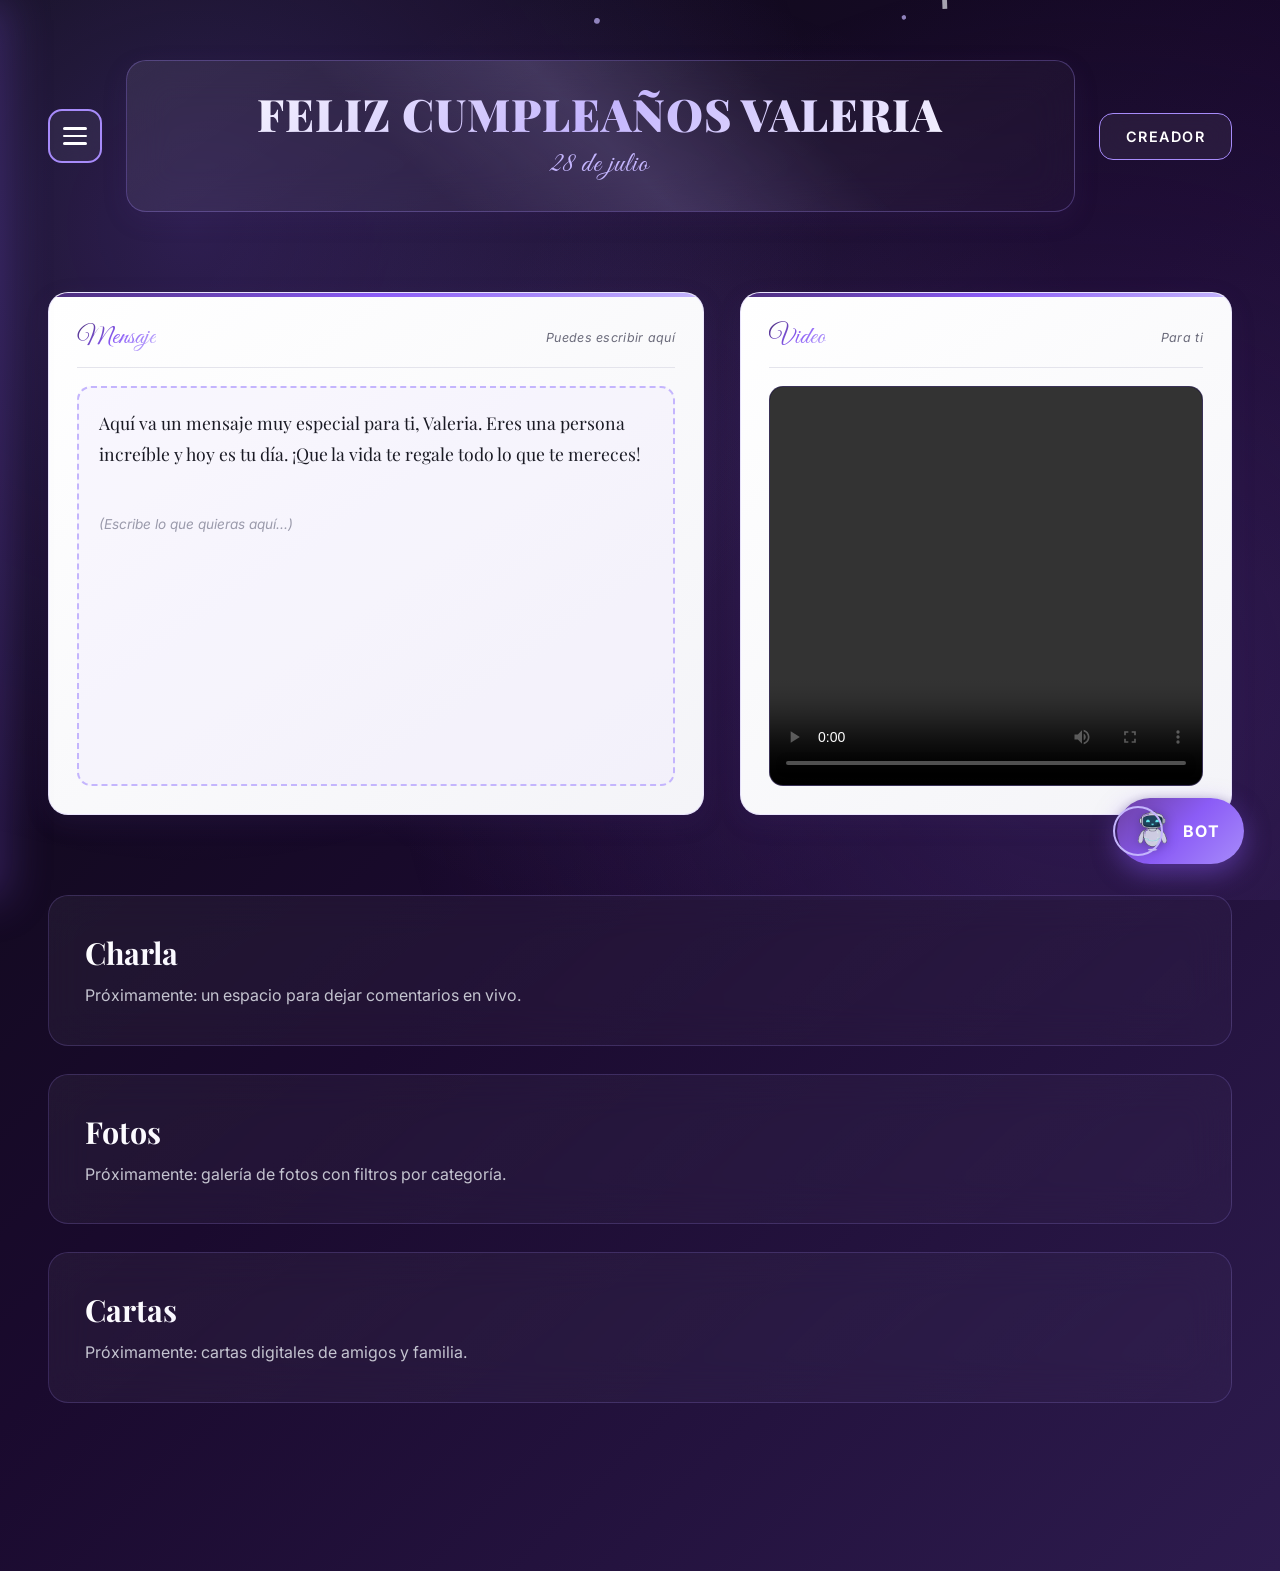
==== index.html @ 35743e92 "Add index.html" ====
<!DOCTYPE html>
<html lang="es">
<head>
  <meta charset="UTF-8" />
  <meta name="viewport" content="width=device-width, initial-scale=1.0" />
  <title>Feliz Cumpleaños Valeria 🎂</title>
  <meta name="description" content="Una página especial para celebrar el cumpleaños de Valeria. 🎉" />

  <link rel="preconnect" href="https://fonts.googleapis.com" />
  <link rel="preconnect" href="https://fonts.gstatic.com" crossorigin />
  <link href="https://fonts.googleapis.com/css2?family=Great+Vibes&family=Playfair+Display:wght@400;700;900&family=Inter:wght@400;500;600;700&display=swap" rel="stylesheet" />

  <link rel="stylesheet" href="styles.css" />
</head>
<body>

  <canvas id="confetti"></canvas>
  <div class="bg-halos" aria-hidden="true"></div>

  <!-- Drawer del menú hamburguesa -->
  <div class="drawer-overlay" id="drawerOverlay"></div>
  <aside class="drawer" id="drawer">
    <button class="drawer-close" id="drawerClose" aria-label="Cerrar menú">✕</button>
    <h3 class="drawer-title">Menú</h3>
    <nav class="drawer-nav">
      <a href="#inicio" class="drawer-link">Inicio</a>
      <a href="#mensaje" class="drawer-link">Mensaje</a>
      <a href="#video" class="drawer-link">Video</a>
      <a href="#charla" class="drawer-link">Charla</a>
      <a href="#fotos" class="drawer-link">Fotos</a>
      <a href="#cartas" class="drawer-link">Cartas</a>
      <a href="creador.html" class="drawer-link">Creador</a>
    </nav>
    <p class="drawer-footer">Feliz cumpleaños Valeria :D</p>
  </aside>

  <!-- ============ CONTENIDO PRINCIPAL ============ -->
  <main class="main-content" id="inicio">

    <header class="main-header">
      <button class="btn-menu" id="btnMenu" aria-label="Abrir menú">
        <span></span><span></span><span></span>
      </button>

      <div class="title-box">
        <h1 class="title">FELIZ CUMPLEAÑOS VALERIA</h1>
        <p class="subtitle">28 de julio</p>
      </div>

      <a href="creador.html" class="btn-creator">
        <span>CREADOR</span>
      </a>
    </header>

    <section class="content-grid">
      <article class="card text-card" id="mensaje">
        <div class="card-header">
          <span class="card-tag">Mensaje</span>
          <span class="card-hint" id="editHint">Puedes escribir aquí</span>
        </div>
        <div
          class="editable-text"
          id="editableMessage"
          contenteditable="true"
          spellcheck="false"
        >Aquí va un mensaje muy especial para ti, Valeria. Eres una persona increíble y hoy es tu día. ¡Que la vida te regale todo lo que te mereces!<br><br><span class="placeholder-hint">(Escribe lo que quieras aquí...)</span></div>
      </article>

      <article class="card video-card" id="video">
        <div class="card-header">
          <span class="card-tag">Video</span>
          <span class="card-hint">Para ti</span>
        </div>
        <div class="video-wrapper">
          <video
            controls
            loop
            playsinline
            preload="metadata"
            poster=""
          >
            <source src="assets/video/valee.mp4" type="video/mp4" />
            Tu navegador no soporta el elemento de video.
          </video>
        </div>
      </article>
    </section>

    <section class="extra-section" id="charla">
      <h2 class="section-title">Charla</h2>
      <p class="section-desc">Próximamente: un espacio para dejar comentarios en vivo.</p>
    </section>

    <section class="extra-section" id="fotos">
      <h2 class="section-title">Fotos</h2>
      <p class="section-desc">Próximamente: galería de fotos con filtros por categoría.</p>
    </section>

    <section class="extra-section" id="cartas">
      <h2 class="section-title">Cartas</h2>
      <p class="section-desc">Próximamente: cartas digitales de amigos y familia.</p>
    </section>

    <button class="btn-bot" id="btnBot" aria-label="Abrir chat con el bot">
      <img src="assets/img/bot-avatar.png" alt="Bot" class="bot-img" />
      <span class="bot-label">BOT</span>
      <span class="bot-pulse"></span>
    </button>

  </main>

  <!-- ============ CHATBOT MODAL ============ -->
  <div class="chat-overlay" id="chatOverlay"></div>
  <div class="chat-widget" id="chatWidget" aria-hidden="true">
    <header class="chat-header">
      <div class="chat-bot-info">
        <img src="assets/img/bot-avatar.png" alt="Bot" class="chat-avatar" />
        <div>
          <p class="chat-name">Bot Val</p>
          <p class="chat-status">En línea · siempre para ti</p>
        </div>
      </div>
      <button class="chat-close" id="chatClose" aria-label="Cerrar chat">✕</button>
    </header>

    <div class="chat-messages" id="chatMessages">
      <div class="msg bot-msg">
        ¡Hola Valeria! 🎉 Antes que nada: <strong>¡FELIZ CUMPLEAÑOS!</strong> Soy Bot Val, estoy aquí para darte buenos deseos y acompañarte hoy. ¿Cómo te sientes en tu día especial?
      </div>
    </div>

    <form class="chat-input-row" id="chatForm">
      <input
        type="text"
        id="chatInput"
        class="chat-input"
        placeholder="Escríbele al bot..."
        autocomplete="off"
      />
      <button type="submit" class="chat-send" aria-label="Enviar">➤</button>
    </form>
  </div>

  <script src="script.js"></script>
</body>
</html>
---- styles.css ----
/* ============================================
   FELIZ CUMPLEAÑOS VALERIA 🎂
   Paleta: Morado · Negro · Gris · Blanco
   Estilo: Profesional con ambiente de cumpleaños
   ============================================ */

:root {
  /* ===== Paleta principal ===== */
  /* Morados */
  --purple-900: #1a0a2e;
  --purple-800: #2d1b4e;
  --purple-700: #4a2c7a;
  --purple-600: #6b3fa0;
  --purple-500: #8b5cf6;
  --purple-400: #a78bfa;
  --purple-300: #c4b5fd;
  --purple-200: #ddd6fe;
  --purple-100: #ede9fe;

  /* Negros y grises */
  --black: #0a0a0f;
  --gray-900: #1a1a24;
  --gray-700: #2d2d3a;
  --gray-500: #6b6b7b;
  --gray-400: #9a9aab;
  --gray-300: #c4c4d0;
  --gray-200: #e4e4ec;
  --gray-100: #f4f4f8;
  --white: #ffffff;

  /* Degradados signature */
  --grad-primary: linear-gradient(135deg, #4a2c7a 0%, #8b5cf6 50%, #c4b5fd 100%);
  --grad-dark: linear-gradient(135deg, #0a0a0f 0%, #1a0a2e 50%, #2d1b4e 100%);
  --grad-card: linear-gradient(145deg, #ffffff 0%, #f4f4f8 100%);
  --grad-purple-soft: linear-gradient(135deg, #ede9fe 0%, #c4b5fd 100%);
  --grad-bot: linear-gradient(135deg, #6b3fa0 0%, #8b5cf6 50%, #a78bfa 100%);

  /* Tipografías */
  --font-title: 'Playfair Display', Georgia, serif;
  --font-script: 'Great Vibes', cursive;
  --font-body: 'Inter', system-ui, sans-serif;

  /* Sombras */
  --shadow-sm: 0 2px 8px rgba(74, 44, 122, 0.08);
  --shadow-md: 0 8px 24px rgba(74, 44, 122, 0.15);
  --shadow-lg: 0 20px 60px rgba(26, 10, 46, 0.25);
  --shadow-purple: 0 8px 32px rgba(139, 92, 246, 0.35);
}

* {
  margin: 0;
  padding: 0;
  box-sizing: border-box;
}

html {
  scroll-behavior: smooth;
}

body {
  font-family: var(--font-body);
  background: var(--grad-dark);
  color: var(--white);
  overflow-x: hidden;
  position: relative;
  min-height: 100vh;
  -webkit-font-smoothing: antialiased;
}

/* Fondo decorativo con halos morados */
.bg-halos {
  position: fixed;
  inset: 0;
  z-index: 0;
  pointer-events: none;
  background:
    radial-gradient(circle at 15% 25%, rgba(139, 92, 246, 0.25), transparent 50%),
    radial-gradient(circle at 85% 75%, rgba(74, 44, 122, 0.35), transparent 55%),
    radial-gradient(circle at 50% 50%, rgba(167, 139, 250, 0.10), transparent 60%);
  animation: halo-drift 18s ease-in-out infinite alternate;
}

@keyframes halo-drift {
  0% { transform: translate(0, 0) scale(1); }
  100% { transform: translate(-2%, 2%) scale(1.05); }
}

/* Confeti */
#confetti {
  position: fixed;
  inset: 0;
  z-index: 1;
  pointer-events: none;
  opacity: 0.7;
}

/* ============================================
   MAIN CONTENT (sin sidebar - full width)
   ============================================ */
.main-content {
  position: relative;
  z-index: 2;
  max-width: 1280px;
  margin: 0 auto;
  padding: 60px 48px 140px;
  min-height: 100vh;
}

/* ===== HEADER ===== */
.main-header {
  display: flex;
  align-items: center;
  gap: 24px;
  margin-bottom: 80px;
  flex-wrap: wrap;
}

.btn-menu {
  width: 54px;
  height: 54px;
  border: 2px solid var(--purple-400);
  border-radius: 14px;
  background: rgba(255, 255, 255, 0.06);
  backdrop-filter: blur(12px);
  -webkit-backdrop-filter: blur(12px);
  cursor: pointer;
  display: flex;
  flex-direction: column;
  justify-content: center;
  align-items: center;
  gap: 5px;
  flex-shrink: 0;
  transition: all 0.3s cubic-bezier(0.4, 0, 0.2, 1);
}

.btn-menu span {
  display: block;
  width: 24px;
  height: 2.5px;
  background: var(--white);
  border-radius: 2px;
  transition: all 0.3s ease;
}

.btn-menu:hover {
  background: var(--purple-600);
  border-color: var(--purple-300);
  transform: translateY(-2px);
  box-shadow: var(--shadow-purple);
}

.btn-menu:hover span { background: var(--white); }

.title-box {
  flex: 1;
  text-align: center;
  border-radius: 20px;
  background: linear-gradient(145deg, rgba(255,255,255,0.08), rgba(255,255,255,0.02));
  backdrop-filter: blur(20px);
  -webkit-backdrop-filter: blur(20px);
  border: 1px solid rgba(167, 139, 250, 0.3);
  padding: 28px 40px;
  position: relative;
  min-width: 280px;
  box-shadow: var(--shadow-md);
  overflow: hidden;
}

.title-box::before {
  content: '';
  position: absolute;
  top: -50%;
  left: -50%;
  width: 200%;
  height: 200%;
  background: linear-gradient(45deg, transparent 40%, rgba(196, 181, 253, 0.15) 50%, transparent 60%);
  animation: shimmer 6s ease-in-out infinite;
  pointer-events: none;
}

@keyframes shimmer {
  0%, 100% { transform: translate(-30%, -30%) rotate(0deg); }
  50% { transform: translate(-20%, -20%) rotate(45deg); }
}

.title {
  font-family: var(--font-title);
  font-weight: 900;
  font-size: clamp(1.8rem, 3.5vw, 3rem);
  letter-spacing: 1px;
  background: linear-gradient(135deg, #ffffff 0%, #c4b5fd 50%, #ffffff 100%);
  -webkit-background-clip: text;
  background-clip: text;
  -webkit-text-fill-color: transparent;
  line-height: 1.1;
  position: relative;
}

.subtitle {
  font-family: var(--font-script);
  font-size: 1.8rem;
  color: var(--purple-300);
  margin-top: 8px;
  font-weight: 400;
  letter-spacing: 1px;
}

.btn-creator {
  display: inline-flex;
  align-items: center;
  justify-content: center;
  padding: 14px 26px;
  border: 1.5px solid var(--purple-400);
  border-radius: 14px;
  background: rgba(255, 255, 255, 0.06);
  backdrop-filter: blur(12px);
  -webkit-backdrop-filter: blur(12px);
  color: var(--white);
  text-decoration: none;
  font-weight: 600;
  font-size: 0.9rem;
  letter-spacing: 1.5px;
  transition: all 0.3s cubic-bezier(0.4, 0, 0.2, 1);
  flex-shrink: 0;
}

.btn-creator:hover {
  background: var(--grad-primary);
  border-color: transparent;
  transform: translateY(-3px);
  box-shadow: var(--shadow-purple);
}

/* ===== CONTENT GRID ===== */
.content-grid {
  display: grid;
  grid-template-columns: 1.2fr 0.9fr;
  gap: 36px;
  margin-bottom: 80px;
}

.card {
  background: var(--grad-card);
  border-radius: 20px;
  padding: 28px;
  position: relative;
  transition: transform 0.4s cubic-bezier(0.4, 0, 0.2, 1), box-shadow 0.4s ease;
  box-shadow: var(--shadow-md);
  border: 1px solid rgba(167, 139, 250, 0.2);
  overflow: hidden;
}

.card::before {
  content: '';
  position: absolute;
  top: 0;
  left: 0;
  right: 0;
  height: 4px;
  background: var(--grad-primary);
  border-radius: 20px 20px 0 0;
}

.card:hover {
  transform: translateY(-6px);
  box-shadow: var(--shadow-lg), 0 0 0 1px rgba(139, 92, 246, 0.3);
}

.card-header {
  display: flex;
  justify-content: space-between;
  align-items: center;
  margin-bottom: 18px;
  padding-bottom: 14px;
  border-bottom: 1px solid var(--gray-200);
}

.card-tag {
  font-family: var(--font-script);
  font-weight: 400;
  font-size: 1.6rem;
  background: var(--grad-primary);
  -webkit-background-clip: text;
  background-clip: text;
  -webkit-text-fill-color: transparent;
}

.card-hint {
  font-size: 0.78rem;
  color: var(--gray-500);
  font-style: italic;
  letter-spacing: 0.3px;
}

/* Texto editable */
.text-card { display: flex; flex-direction: column; }

.editable-text {
  flex: 1;
  min-height: 240px;
  font-family: var(--font-title);
  font-weight: 400;
  font-size: 1.1rem;
  line-height: 1.75;
  color: var(--gray-900);
  padding: 20px;
  border: 2px dashed var(--purple-300);
  border-radius: 14px;
  background: rgba(237, 233, 254, 0.3);
  outline: none;
  transition: all 0.3s ease;
}

.editable-text:focus {
  border-color: var(--purple-500);
  border-style: solid;
  background: var(--white);
  box-shadow: 0 0 0 4px rgba(139, 92, 246, 0.15);
}

.placeholder-hint {
  display: block;
  margin-top: 12px;
  font-family: var(--font-body);
  font-size: 0.85rem;
  color: var(--gray-400);
  font-style: italic;
}

/* Video */
.video-card { display: flex; flex-direction: column; }

.video-wrapper {
  flex: 1;
  min-height: 400px;
  border-radius: 14px;
  overflow: hidden;
  background: var(--black);
  display: flex;
  align-items: center;
  justify-content: center;
  border: 1px solid rgba(167, 139, 250, 0.3);
}

.video-wrapper video {
  width: 100%;
  height: 100%;
  max-height: 560px;
  object-fit: cover;
  display: block;
}

/* ===== SECCIONES EXTRA ===== */
.extra-section {
  background: linear-gradient(145deg, rgba(255,255,255,0.05), rgba(255,255,255,0.02));
  backdrop-filter: blur(20px);
  -webkit-backdrop-filter: blur(20px);
  border: 1px solid rgba(167, 139, 250, 0.2);
  border-radius: 20px;
  padding: 36px;
  margin-bottom: 28px;
  opacity: 0;
  transform: translateY(40px);
  transition: opacity 0.8s ease, transform 0.8s ease;
}

.extra-section.is-visible {
  opacity: 1;
  transform: translateY(0);
}

.section-title {
  font-family: var(--font-title);
  font-weight: 700;
  font-size: 1.9rem;
  margin-bottom: 10px;
  background: linear-gradient(135deg, #ffffff 0%, #c4b5fd 100%);
  -webkit-background-clip: text;
  background-clip: text;
  -webkit-text-fill-color: transparent;
}

.section-desc {
  color: var(--gray-300);
  font-size: 1rem;
  line-height: 1.6;
}

/* ===== BOTÓN FLOTANTE BOT ===== */
.btn-bot {
  position: fixed;
  bottom: 36px;
  right: 36px;
  display: flex;
  align-items: center;
  gap: 10px;
  padding: 12px 24px 12px 14px;
  border: none;
  border-radius: 999px;
  background: var(--grad-bot);
  cursor: pointer;
  font-family: var(--font-body);
  font-weight: 700;
  font-size: 1rem;
  letter-spacing: 1.5px;
  color: var(--white);
  box-shadow: 0 8px 24px rgba(139, 92, 246, 0.5), 0 4px 12px rgba(26, 10, 46, 0.4);
  transition: all 0.3s cubic-bezier(0.4, 0, 0.2, 1);
  z-index: 50;
}

.btn-bot:hover {
  transform: translateY(-3px) scale(1.03);
  box-shadow: 0 14px 32px rgba(139, 92, 246, 0.65), 0 6px 16px rgba(26, 10, 46, 0.5);
}

.btn-bot:active {
  transform: translateY(0) scale(0.98);
}

.bot-img {
  width: 42px;
  height: 42px;
  object-fit: contain;
  filter: drop-shadow(0 2px 6px rgba(0,0,0,0.3));
  animation: bot-bob 3s ease-in-out infinite;
}

@keyframes bot-bob {
  0%, 100% { transform: translateY(0) rotate(-2deg); }
  50% { transform: translateY(-3px) rotate(2deg); }
}

.bot-label { position: relative; }

/* Pulso animado alrededor del bot */
.bot-pulse {
  position: absolute;
  top: 50%;
  left: 21px;
  transform: translate(-50%, -50%);
  width: 50px;
  height: 50px;
  border-radius: 50%;
  border: 2px solid var(--purple-300);
  animation: bot-pulse 2.5s ease-out infinite;
  pointer-events: none;
}

@keyframes bot-pulse {
  0% { transform: translate(-50%, -50%) scale(0.9); opacity: 0.8; }
  100% { transform: translate(-50%, -50%) scale(1.6); opacity: 0; }
}

/* ============================================
   DRAWER (menú hamburguesa)
   ============================================ */
.drawer-overlay {
  position: fixed;
  inset: 0;
  background: rgba(10, 10, 15, 0.7);
  backdrop-filter: blur(6px);
  -webkit-backdrop-filter: blur(6px);
  opacity: 0;
  visibility: hidden;
  transition: opacity 0.3s ease, visibility 0.3s ease;
  z-index: 100;
}

.drawer-overlay.is-open {
  opacity: 1;
  visibility: visible;
}

.drawer {
  position: fixed;
  top: 0;
  left: 0;
  width: 320px;
  max-width: 85vw;
  height: 100vh;
  background: var(--grad-dark);
  border-right: 1px solid rgba(167, 139, 250, 0.3);
  box-shadow: 8px 0 40px rgba(139, 92, 246, 0.25);
  padding: 36px 28px;
  transform: translateX(-100%);
  transition: transform 0.4s cubic-bezier(0.65, 0, 0.35, 1);
  z-index: 101;
  display: flex;
  flex-direction: column;
}

.drawer.is-open { transform: translateX(0); }

.drawer-close {
  position: absolute;
  top: 20px;
  right: 20px;
  width: 36px;
  height: 36px;
  border: 1.5px solid var(--purple-400);
  border-radius: 50%;
  background: rgba(255, 255, 255, 0.05);
  color: var(--white);
  cursor: pointer;
  font-size: 1rem;
  display: flex;
  align-items: center;
  justify-content: center;
  transition: all 0.25s ease;
}

.drawer-close:hover {
  background: var(--purple-600);
  border-color: var(--purple-300);
  transform: rotate(90deg);
}

.drawer-title {
  font-family: var(--font-title);
  font-weight: 900;
  font-size: 1.8rem;
  margin-bottom: 28px;
  background: var(--grad-primary);
  -webkit-background-clip: text;
  background-clip: text;
  -webkit-text-fill-color: transparent;
}

.drawer-nav {
  display: flex;
  flex-direction: column;
  gap: 4px;
}

.drawer-link {
  display: block;
  padding: 14px 18px;
  border-radius: 12px;
  color: var(--gray-200);
  text-decoration: none;
  font-weight: 500;
  font-size: 0.95rem;
  letter-spacing: 0.5px;
  transition: all 0.25s ease;
  border: 1px solid transparent;
}

.drawer-link:hover {
  background: rgba(139, 92, 246, 0.15);
  color: var(--white);
  border-color: rgba(167, 139, 250, 0.3);
  transform: translateX(6px);
}

.drawer-footer {
  margin-top: auto;
  padding-top: 24px;
  border-top: 1px dashed rgba(167, 139, 250, 0.3);
  font-family: var(--font-script);
  font-size: 1.5rem;
  color: var(--purple-300);
  text-align: center;
  letter-spacing: 0.5px;
}

/* ============================================
   CHAT WIDGET
   ============================================ */
.chat-overlay {
  position: fixed;
  inset: 0;
  background: rgba(10, 10, 15, 0.5);
  backdrop-filter: blur(4px);
  -webkit-backdrop-filter: blur(4px);
  opacity: 0;
  visibility: hidden;
  transition: opacity 0.3s ease, visibility 0.3s ease;
  z-index: 200;
}

.chat-overlay.is-open {
  opacity: 1;
  visibility: visible;
}

.chat-widget {
  position: fixed;
  bottom: 110px;
  right: 36px;
  width: 380px;
  max-width: calc(100vw - 32px);
  height: 540px;
  max-height: calc(100vh - 140px);
  background: var(--grad-card);
  border-radius: 24px;
  box-shadow: 0 24px 60px rgba(26, 10, 46, 0.5), 0 0 0 1px rgba(167, 139, 250, 0.3);
  display: flex;
  flex-direction: column;
  transform: translateY(20px) scale(0.95);
  opacity: 0;
  visibility: hidden;
  transition: all 0.35s cubic-bezier(0.4, 0, 0.2, 1);
  z-index: 201;
  overflow: hidden;
}

.chat-widget.is-open {
  transform: translateY(0) scale(1);
  opacity: 1;
  visibility: visible;
}

.chat-header {
  background: var(--grad-dark);
  color: var(--white);
  padding: 18px 22px;
  display: flex;
  align-items: center;
  justify-content: space-between;
  border-bottom: 1px solid rgba(167, 139, 250, 0.3);
}

.chat-bot-info {
  display: flex;
  align-items: center;
  gap: 14px;
}

.chat-avatar {
  width: 52px;
  height: 52px;
  object-fit: contain;
  background: var(--white);
  border-radius: 50%;
  padding: 4px;
  border: 2px solid var(--purple-400);
  filter: drop-shadow(0 2px 4px rgba(0,0,0,0.2));
}

.chat-name {
  font-family: var(--font-title);
  font-weight: 700;
  font-size: 1.15rem;
  color: var(--white);
}

.chat-status {
  font-size: 0.75rem;
  color: var(--purple-300);
  letter-spacing: 0.3px;
}

.chat-close {
  background: rgba(255, 255, 255, 0.08);
  border: 1px solid rgba(167, 139, 250, 0.4);
  border-radius: 50%;
  width: 34px;
  height: 34px;
  color: var(--white);
  cursor: pointer;
  font-size: 0.9rem;
  transition: all 0.2s ease;
}

.chat-close:hover {
  background: var(--purple-600);
  border-color: var(--purple-300);
  transform: rotate(90deg);
}

.chat-messages {
  flex: 1;
  overflow-y: auto;
  padding: 22px;
  display: flex;
  flex-direction: column;
  gap: 14px;
  background: linear-gradient(180deg, #f4f4f8 0%, #ede9fe 100%);
}

.msg {
  max-width: 82%;
  padding: 12px 16px;
  border-radius: 16px;
  font-size: 0.92rem;
  line-height: 1.55;
  animation: msgIn 0.35s cubic-bezier(0.4, 0, 0.2, 1);
}

@keyframes msgIn {
  from { opacity: 0; transform: translateY(10px); }
  to { opacity: 1; transform: translateY(0); }
}

.bot-msg {
  background: var(--white);
  color: var(--gray-900);
  border-bottom-left-radius: 4px;
  align-self: flex-start;
  box-shadow: 0 2px 8px rgba(74, 44, 122, 0.1);
  border: 1px solid var(--gray-200);
}

.user-msg {
  background: var(--grad-bot);
  color: var(--white);
  border-bottom-right-radius: 4px;
  align-self: flex-end;
  box-shadow: 0 4px 12px rgba(139, 92, 246, 0.3);
}

.chat-input-row {
  display: flex;
  padding: 14px;
  border-top: 1px solid var(--gray-200);
  background: var(--white);
  gap: 10px;
}

.chat-input {
  flex: 1;
  padding: 12px 18px;
  border: 1.5px solid var(--gray-200);
  border-radius: 999px;
  font-family: var(--font-body);
  font-size: 0.92rem;
  color: var(--gray-900);
  outline: none;
  transition: border-color 0.2s ease, box-shadow 0.2s ease;
  background: var(--gray-100);
}

.chat-input:focus {
  border-color: var(--purple-500);
  box-shadow: 0 0 0 3px rgba(139, 92, 246, 0.15);
  background: var(--white);
}

.chat-send {
  width: 46px;
  height: 46px;
  border: none;
  border-radius: 50%;
  background: var(--grad-bot);
  color: var(--white);
  cursor: pointer;
  font-size: 1rem;
  transition: all 0.25s ease;
  display: flex;
  align-items: center;
  justify-content: center;
  box-shadow: 0 4px 12px rgba(139, 92, 246, 0.4);
}

.chat-send:hover {
  transform: scale(1.1) rotate(-5deg);
  box-shadow: 0 6px 16px rgba(139, 92, 246, 0.55);
}

/* ============================================
   RESPONSIVE
   ============================================ */
@media (max-width: 960px) {
  .main-content {
    padding: 40px 28px 120px;
  }
  .content-grid {
    grid-template-columns: 1fr;
  }
  .btn-bot {
    bottom: 24px;
    right: 24px;
    padding: 10px 20px 10px 12px;
  }
  .bot-img { width: 38px; height: 38px; }
  .bot-pulse { width: 46px; height: 46px; left: 19px; }
  .chat-widget {
    right: 16px;
    bottom: 90px;
    width: calc(100vw - 32px);
  }
}

@media (max-width: 600px) {
  .main-header {
    gap: 12px;
  }
  .title-box { padding: 22px 24px; min-width: 0; }
  .btn-creator { padding: 10px 16px; font-size: 0.8rem; }
  .video-wrapper { min-height: 300px; }
  .editable-text { min-height: 200px; font-size: 1rem; }
  .extra-section { padding: 26px 22px; }
}

/* Scrollbar bonita */
.chat-messages::-webkit-scrollbar { width: 8px; }
.chat-messages::-webkit-scrollbar-track { background: transparent; }
.chat-messages::-webkit-scrollbar-thumb {
  background: var(--purple-300);
  border-radius: 4px;
}
.chat-messages::-webkit-scrollbar-thumb:hover {
  background: var(--purple-500);
}
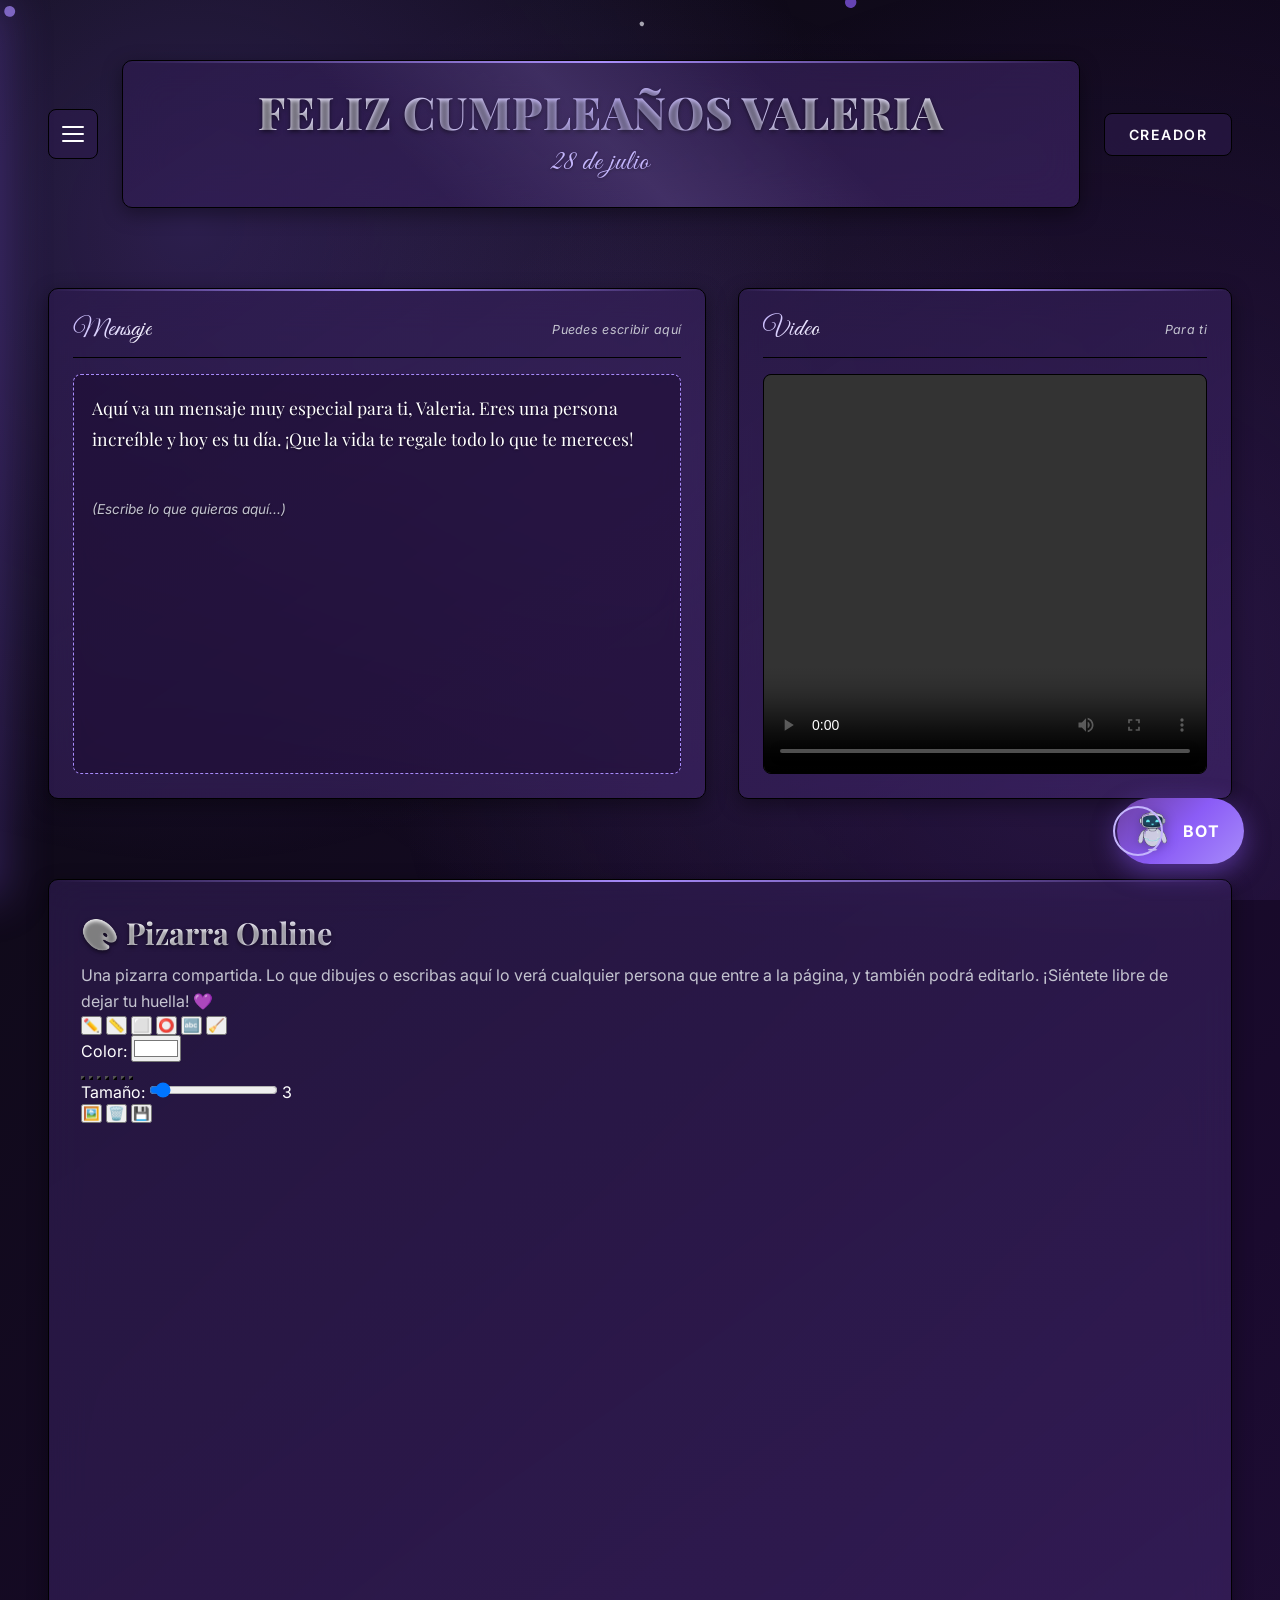
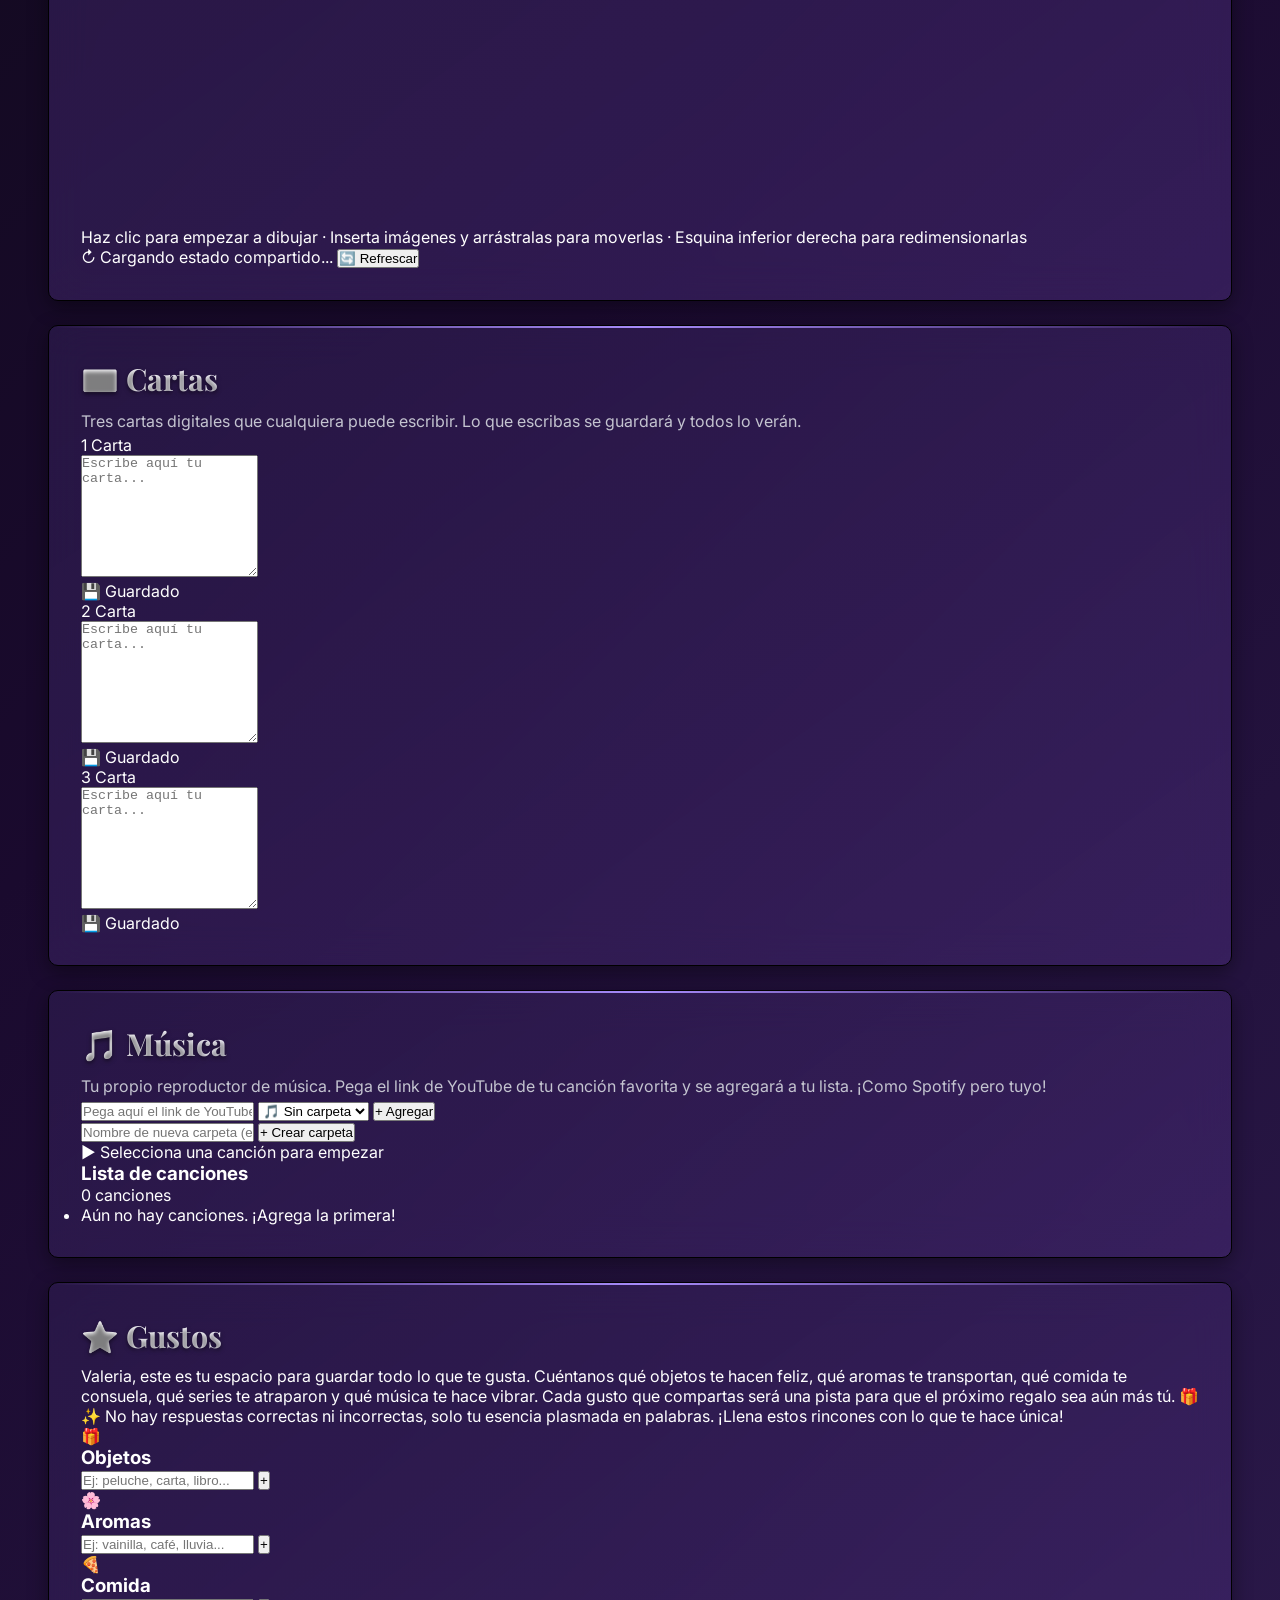
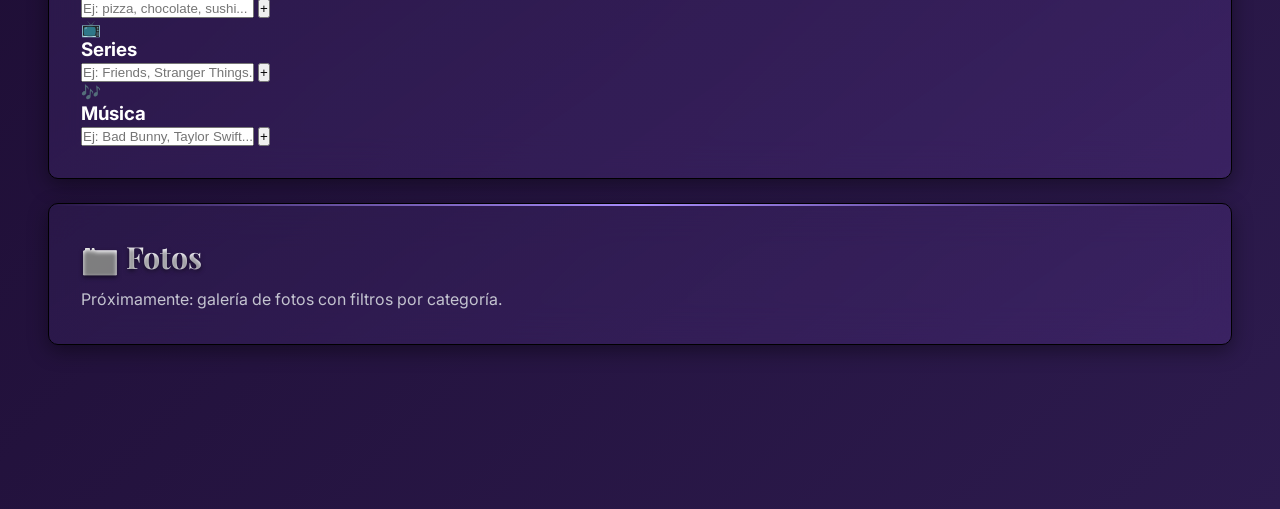
==== commit 7a420a08: "Add index.html" ====
--- a/index.html
+++ b/index.html
@@ -11,6 +11,7 @@
   <link href="https://fonts.googleapis.com/css2?family=Great+Vibes&family=Playfair+Display:wght@400;700;900&family=Inter:wght@400;500;600;700&display=swap" rel="stylesheet" />
 
   <link rel="stylesheet" href="styles.css" />
+  <link rel="stylesheet" href="sections.css" />
 </head>
 <body>
 
@@ -23,18 +24,19 @@
     <button class="drawer-close" id="drawerClose" aria-label="Cerrar menú">✕</button>
     <h3 class="drawer-title">Menú</h3>
     <nav class="drawer-nav">
-      <a href="#inicio" class="drawer-link">Inicio</a>
-      <a href="#mensaje" class="drawer-link">Mensaje</a>
-      <a href="#video" class="drawer-link">Video</a>
-      <a href="#charla" class="drawer-link">Charla</a>
-      <a href="#fotos" class="drawer-link">Fotos</a>
-      <a href="#cartas" class="drawer-link">Cartas</a>
-      <a href="creador.html" class="drawer-link">Creador</a>
+      <a href="#inicio" class="drawer-link">🏠 Inicio</a>
+      <a href="#mensaje" class="drawer-link">💌 Mensaje</a>
+      <a href="#video" class="drawer-link">🎬 Video</a>
+      <a href="#pizarra" class="drawer-link">🎨 Pizarra</a>
+      <a href="#cartas" class="drawer-link">✉️ Cartas</a>
+      <a href="#musica" class="drawer-link">🎵 Música</a>
+      <a href="#gustos" class="drawer-link">⭐ Gustos</a>
+      <a href="#fotos" class="drawer-link">📷 Fotos</a>
+      <a href="creador.html" class="drawer-link">👤 Creador</a>
     </nav>
     <p class="drawer-footer">Feliz cumpleaños Valeria :D</p>
   </aside>
 
-  <!-- ============ CONTENIDO PRINCIPAL ============ -->
   <main class="main-content" id="inicio">
 
     <header class="main-header">
@@ -52,6 +54,7 @@
       </a>
     </header>
 
+    <!-- Mensaje + Video -->
     <section class="content-grid">
       <article class="card text-card" id="mensaje">
         <div class="card-header">
@@ -72,13 +75,7 @@
           <span class="card-hint">Para ti</span>
         </div>
         <div class="video-wrapper">
-          <video
-            controls
-            loop
-            playsinline
-            preload="metadata"
-            poster=""
-          >
+          <video controls loop playsinline preload="metadata">
             <source src="assets/video/valee.mp4" type="video/mp4" />
             Tu navegador no soporta el elemento de video.
           </video>
@@ -86,21 +83,217 @@
       </article>
     </section>
 
-    <section class="extra-section" id="charla">
-      <h2 class="section-title">Charla</h2>
-      <p class="section-desc">Próximamente: un espacio para dejar comentarios en vivo.</p>
-    </section>
-
+    <!-- ============ PIZARRA ============ -->
+    <section class="extra-section pizarra-section" id="pizarra">
+      <h2 class="section-title">🎨 Pizarra Online</h2>
+      <p class="section-desc">Una pizarra compartida. Lo que dibujes o escribas aquí lo verá cualquier persona que entre a la página, y también podrá editarlo. ¡Siéntete libre de dejar tu huella! 💜</p>
+
+      <div class="pizarra-toolbar">
+        <div class="tool-group">
+          <button class="tool-btn active" data-tool="pen" title="Lápiz">✏️</button>
+          <button class="tool-btn" data-tool="line" title="Línea">📏</button>
+          <button class="tool-btn" data-tool="rect" title="Rectángulo">⬜</button>
+          <button class="tool-btn" data-tool="circle" title="Círculo">⭕</button>
+          <button class="tool-btn" data-tool="text" title="Texto">🔤</button>
+          <button class="tool-btn" data-tool="eraser" title="Borrador">🧹</button>
+        </div>
+        <div class="tool-group">
+          <label class="tool-label">Color:</label>
+          <input type="color" class="color-picker" id="pizarraColor" value="#ffffff" />
+          <div class="color-presets">
+            <button class="color-preset" style="background:#ffffff" data-color="#ffffff"></button>
+            <button class="color-preset" style="background:#8b5cf6" data-color="#8b5cf6"></button>
+            <button class="color-preset" style="background:#c4b5fd" data-color="#c4b5fd"></button>
+            <button class="color-preset" style="background:#ff6b9d" data-color="#ff6b9d"></button>
+            <button class="color-preset" style="background:#ffd23f" data-color="#ffd23f"></button>
+            <button class="color-preset" style="background:#06d6a0" data-color="#06d6a0"></button>
+            <button class="color-preset" style="background:#000000" data-color="#000000"></button>
+          </div>
+        </div>
+        <div class="tool-group">
+          <label class="tool-label">Tamaño:</label>
+          <input type="range" class="size-slider" id="pizarraSize" min="1" max="40" value="3" />
+          <span class="size-value" id="pizarraSizeValue">3</span>
+        </div>
+        <div class="tool-group">
+          <button class="tool-btn" id="addImageBtn" title="Insertar imagen">🖼️</button>
+          <input type="file" id="imageInput" accept="image/*" style="display:none" />
+          <button class="tool-btn" id="clearBtn" title="Limpiar todo">🗑️</button>
+          <button class="tool-btn" id="saveBtn" title="Guardar">💾</button>
+        </div>
+      </div>
+
+      <div class="pizarra-container">
+        <canvas id="pizarraCanvas" width="1200" height="700"></canvas>
+        <div class="pizarra-hint">Haz clic para empezar a dibujar · Inserta imágenes y arrástralas para moverlas · Esquina inferior derecha para redimensionarlas</div>
+      </div>
+
+      <div class="pizarra-status">
+        <span id="pizarraStatus">↻ Cargando estado compartido...</span>
+        <button class="refresh-btn" id="refreshPizarra" title="Refrescar">🔄 Refrescar</button>
+      </div>
+    </section>
+
+    <!-- ============ CARTAS ============ -->
+    <section class="extra-section cartas-section" id="cartas">
+      <h2 class="section-title">✉️ Cartas</h2>
+      <p class="section-desc">Tres cartas digitales que cualquiera puede escribir. Lo que escribas se guardará y todos lo verán.</p>
+
+      <div class="cartas-grid">
+        <article class="carta-card">
+          <header class="carta-header">
+            <span class="carta-num">1</span>
+            <span class="carta-label">Carta</span>
+          </header>
+          <textarea class="carta-text" placeholder="Escribe aquí tu carta..." rows="8"></textarea>
+          <div class="carta-footer">
+            <span class="carta-saved">💾 Guardado</span>
+          </div>
+        </article>
+
+        <article class="carta-card">
+          <header class="carta-header">
+            <span class="carta-num">2</span>
+            <span class="carta-label">Carta</span>
+          </header>
+          <textarea class="carta-text" placeholder="Escribe aquí tu carta..." rows="8"></textarea>
+          <div class="carta-footer">
+            <span class="carta-saved">💾 Guardado</span>
+          </div>
+        </article>
+
+        <article class="carta-card">
+          <header class="carta-header">
+            <span class="carta-num">3</span>
+            <span class="carta-label">Carta</span>
+          </header>
+          <textarea class="carta-text" placeholder="Escribe aquí tu carta..." rows="8"></textarea>
+          <div class="carta-footer">
+            <span class="carta-saved">💾 Guardado</span>
+          </div>
+        </article>
+      </div>
+    </section>
+
+    <!-- ============ MÚSICA ============ -->
+    <section class="extra-section musica-section" id="musica">
+      <h2 class="section-title">🎵 Música</h2>
+      <p class="section-desc">Tu propio reproductor de música. Pega el link de YouTube de tu canción favorita y se agregará a tu lista. ¡Como Spotify pero tuyo!</p>
+
+      <div class="musica-add-row">
+        <input type="text" class="musica-input" id="musicaInput" placeholder="Pega aquí el link de YouTube (ej: https://youtube.com/watch?v=...)" />
+        <select class="musica-folder-select" id="musicaFolderSelect">
+          <option value="">🎵 Sin carpeta</option>
+        </select>
+        <button class="musica-add-btn" id="musicaAddBtn">+ Agregar</button>
+      </div>
+
+      <div class="musica-folder-row">
+        <input type="text" class="musica-folder-input" id="musicaFolderInput" placeholder="Nombre de nueva carpeta (ej: Reggaetón, Pop, Mis favoritas...)" />
+        <button class="musica-folder-btn" id="musicaFolderBtn">+ Crear carpeta</button>
+      </div>
+
+      <div class="musica-player-area">
+        <div class="musica-player">
+          <div id="youtubePlayer"></div>
+          <div class="player-info" id="playerInfo">
+            <p class="player-now">▶ Selecciona una canción para empezar</p>
+          </div>
+        </div>
+
+        <div class="musica-list-area">
+          <div class="musica-list-header">
+            <h3>Lista de canciones</h3>
+            <span class="musica-count" id="musicaCount">0 canciones</span>
+          </div>
+          <ul class="musica-list" id="musicaList">
+            <li class="musica-empty">Aún no hay canciones. ¡Agrega la primera!</li>
+          </ul>
+        </div>
+      </div>
+    </section>
+
+    <!-- ============ GUSTOS ============ -->
+    <section class="extra-section gustos-section" id="gustos">
+      <h2 class="section-title">⭐ Gustos</h2>
+      <p class="gustos-intro">
+        Valeria, este es tu espacio para guardar todo lo que te gusta. Cuéntanos qué objetos te hacen feliz,
+        qué aromas te transportan, qué comida te consuela, qué series te atraparon y qué música te hace vibrar.
+        Cada gusto que compartas será una pista para que el próximo regalo sea aún más tú. 🎁✨
+        No hay respuestas correctas ni incorrectas, solo tu esencia plasmada en palabras.
+        ¡Llena estos rincones con lo que te hace única!
+      </p>
+
+      <div class="gustos-grid">
+        <article class="gusto-card" data-category="objetos">
+          <header class="gusto-header">
+            <span class="gusto-icon">🎁</span>
+            <h3 class="gusto-title">Objetos</h3>
+          </header>
+          <div class="gusto-input-row">
+            <input type="text" class="gusto-input" placeholder="Ej: peluche, carta, libro..." />
+            <button class="gusto-add-btn">+</button>
+          </div>
+          <ul class="gusto-list"></ul>
+        </article>
+
+        <article class="gusto-card" data-category="aromas">
+          <header class="gusto-header">
+            <span class="gusto-icon">🌸</span>
+            <h3 class="gusto-title">Aromas</h3>
+          </header>
+          <div class="gusto-input-row">
+            <input type="text" class="gusto-input" placeholder="Ej: vainilla, café, lluvia..." />
+            <button class="gusto-add-btn">+</button>
+          </div>
+          <ul class="gusto-list"></ul>
+        </article>
+
+        <article class="gusto-card" data-category="comida">
+          <header class="gusto-header">
+            <span class="gusto-icon">🍕</span>
+            <h3 class="gusto-title">Comida</h3>
+          </header>
+          <div class="gusto-input-row">
+            <input type="text" class="gusto-input" placeholder="Ej: pizza, chocolate, sushi..." />
+            <button class="gusto-add-btn">+</button>
+          </div>
+          <ul class="gusto-list"></ul>
+        </article>
+
+        <article class="gusto-card" data-category="series">
+          <header class="gusto-header">
+            <span class="gusto-icon">📺</span>
+            <h3 class="gusto-title">Series</h3>
+          </header>
+          <div class="gusto-input-row">
+            <input type="text" class="gusto-input" placeholder="Ej: Friends, Stranger Things..." />
+            <button class="gusto-add-btn">+</button>
+          </div>
+          <ul class="gusto-list"></ul>
+        </article>
+
+        <article class="gusto-card" data-category="musica">
+          <header class="gusto-header">
+            <span class="gusto-icon">🎶</span>
+            <h3 class="gusto-title">Música</h3>
+          </header>
+          <div class="gusto-input-row">
+            <input type="text" class="gusto-input" placeholder="Ej: Bad Bunny, Taylor Swift..." />
+            <button class="gusto-add-btn">+</button>
+          </div>
+          <ul class="gusto-list"></ul>
+        </article>
+      </div>
+    </section>
+
+    <!-- ============ FOTOS ============ -->
     <section class="extra-section" id="fotos">
-      <h2 class="section-title">Fotos</h2>
+      <h2 class="section-title">📷 Fotos</h2>
       <p class="section-desc">Próximamente: galería de fotos con filtros por categoría.</p>
     </section>
 
-    <section class="extra-section" id="cartas">
-      <h2 class="section-title">Cartas</h2>
-      <p class="section-desc">Próximamente: cartas digitales de amigos y familia.</p>
-    </section>
-
+    <!-- Botón flotante BOT -->
     <button class="btn-bot" id="btnBot" aria-label="Abrir chat con el bot">
       <img src="assets/img/bot-avatar.png" alt="Bot" class="bot-img" />
       <span class="bot-label">BOT</span>
@@ -109,7 +302,7 @@
 
   </main>
 
-  <!-- ============ CHATBOT MODAL ============ -->
+  <!-- Chatbot -->
   <div class="chat-overlay" id="chatOverlay"></div>
   <div class="chat-widget" id="chatWidget" aria-hidden="true">
     <header class="chat-header">
@@ -130,17 +323,15 @@
     </div>
 
     <form class="chat-input-row" id="chatForm">
-      <input
-        type="text"
-        id="chatInput"
-        class="chat-input"
-        placeholder="Escríbele al bot..."
-        autocomplete="off"
-      />
+      <input type="text" id="chatInput" class="chat-input" placeholder="Escríbele al bot..." autocomplete="off" />
       <button type="submit" class="chat-send" aria-label="Enviar">➤</button>
     </form>
   </div>
 
+  <!-- YouTube IFrame API -->
+  <script src="https://www.youtube.com/iframe_api"></script>
+
   <script src="script.js"></script>
+  <script src="sections.js"></script>
 </body>
 </html>
--- a/styles.css
+++ b/styles.css
@@ -2,11 +2,11 @@
    FELIZ CUMPLEAÑOS VALERIA 🎂
    Paleta: Morado · Negro · Gris · Blanco
    Estilo: Profesional con ambiente de cumpleaños
+   Bordes: líneas negras finas
    ============================================ */
 
 :root {
   /* ===== Paleta principal ===== */
-  /* Morados */
   --purple-900: #1a0a2e;
   --purple-800: #2d1b4e;
   --purple-700: #4a2c7a;
@@ -17,7 +17,6 @@
   --purple-200: #ddd6fe;
   --purple-100: #ede9fe;
 
-  /* Negros y grises */
   --black: #0a0a0f;
   --gray-900: #1a1a24;
   --gray-700: #2d2d3a;
@@ -31,7 +30,7 @@
   /* Degradados signature */
   --grad-primary: linear-gradient(135deg, #4a2c7a 0%, #8b5cf6 50%, #c4b5fd 100%);
   --grad-dark: linear-gradient(135deg, #0a0a0f 0%, #1a0a2e 50%, #2d1b4e 100%);
-  --grad-card: linear-gradient(145deg, #ffffff 0%, #f4f4f8 100%);
+  --grad-card: linear-gradient(145deg, rgba(45, 27, 78, 0.7) 0%, rgba(74, 44, 122, 0.5) 100%);
   --grad-purple-soft: linear-gradient(135deg, #ede9fe 0%, #c4b5fd 100%);
   --grad-bot: linear-gradient(135deg, #6b3fa0 0%, #8b5cf6 50%, #a78bfa 100%);
 
@@ -40,11 +39,9 @@
   --font-script: 'Great Vibes', cursive;
   --font-body: 'Inter', system-ui, sans-serif;
 
-  /* Sombras */
-  --shadow-sm: 0 2px 8px rgba(74, 44, 122, 0.08);
-  --shadow-md: 0 8px 24px rgba(74, 44, 122, 0.15);
-  --shadow-lg: 0 20px 60px rgba(26, 10, 46, 0.25);
-  --shadow-purple: 0 8px 32px rgba(139, 92, 246, 0.35);
+  /* Bordes: línea negra fina */
+  --border-line: 1.5px solid #000;
+  --border-thin: 1px solid #000;
 }
 
 * {
@@ -53,9 +50,7 @@
   box-sizing: border-box;
 }
 
-html {
-  scroll-behavior: smooth;
-}
+html { scroll-behavior: smooth; }
 
 body {
   font-family: var(--font-body);
@@ -85,7 +80,6 @@
   100% { transform: translate(-2%, 2%) scale(1.05); }
 }
 
-/* Confeti */
 #confetti {
   position: fixed;
   inset: 0;
@@ -95,7 +89,7 @@
 }
 
 /* ============================================
-   MAIN CONTENT (sin sidebar - full width)
+   MAIN CONTENT
    ============================================ */
 .main-content {
   position: relative;
@@ -116,11 +110,11 @@
 }
 
 .btn-menu {
-  width: 54px;
-  height: 54px;
-  border: 2px solid var(--purple-400);
-  border-radius: 14px;
-  background: rgba(255, 255, 255, 0.06);
+  width: 50px;
+  height: 50px;
+  border: var(--border-line);
+  border-radius: 8px;
+  background: rgba(45, 27, 78, 0.6);
   backdrop-filter: blur(12px);
   -webkit-backdrop-filter: blur(12px);
   cursor: pointer;
@@ -135,8 +129,8 @@
 
 .btn-menu span {
   display: block;
-  width: 24px;
-  height: 2.5px;
+  width: 22px;
+  height: 2px;
   background: var(--white);
   border-radius: 2px;
   transition: all 0.3s ease;
@@ -144,36 +138,40 @@
 
 .btn-menu:hover {
   background: var(--purple-600);
-  border-color: var(--purple-300);
   transform: translateY(-2px);
-  box-shadow: var(--shadow-purple);
-}
-
-.btn-menu:hover span { background: var(--white); }
+}
 
 .title-box {
   flex: 1;
   text-align: center;
-  border-radius: 20px;
-  background: linear-gradient(145deg, rgba(255,255,255,0.08), rgba(255,255,255,0.02));
+  border: var(--border-line);
+  border-radius: 10px;
+  background: var(--grad-card);
   backdrop-filter: blur(20px);
   -webkit-backdrop-filter: blur(20px);
-  border: 1px solid rgba(167, 139, 250, 0.3);
-  padding: 28px 40px;
+  padding: 26px 38px;
   position: relative;
   min-width: 280px;
-  box-shadow: var(--shadow-md);
+  box-shadow: 0 6px 20px rgba(0, 0, 0, 0.4);
   overflow: hidden;
 }
 
 .title-box::before {
+  content: '';
+  position: absolute;
+  top: 0; left: 0; right: 0;
+  height: 2px;
+  background: linear-gradient(90deg, transparent, var(--purple-400), transparent);
+}
+
+.title-box::after {
   content: '';
   position: absolute;
   top: -50%;
   left: -50%;
   width: 200%;
   height: 200%;
-  background: linear-gradient(45deg, transparent 40%, rgba(196, 181, 253, 0.15) 50%, transparent 60%);
+  background: linear-gradient(45deg, transparent 40%, rgba(196, 181, 253, 0.12) 50%, transparent 60%);
   animation: shimmer 6s ease-in-out infinite;
   pointer-events: none;
 }
@@ -194,6 +192,7 @@
   -webkit-text-fill-color: transparent;
   line-height: 1.1;
   position: relative;
+  text-shadow: 0 2px 4px rgba(0, 0, 0, 0.5);
 }
 
 .subtitle {
@@ -203,22 +202,23 @@
   margin-top: 8px;
   font-weight: 400;
   letter-spacing: 1px;
+  text-shadow: 0 1px 3px rgba(0, 0, 0, 0.5);
 }
 
 .btn-creator {
   display: inline-flex;
   align-items: center;
   justify-content: center;
-  padding: 14px 26px;
-  border: 1.5px solid var(--purple-400);
-  border-radius: 14px;
-  background: rgba(255, 255, 255, 0.06);
+  padding: 12px 24px;
+  border: var(--border-line);
+  border-radius: 8px;
+  background: rgba(45, 27, 78, 0.6);
   backdrop-filter: blur(12px);
   -webkit-backdrop-filter: blur(12px);
   color: var(--white);
   text-decoration: none;
   font-weight: 600;
-  font-size: 0.9rem;
+  font-size: 0.88rem;
   letter-spacing: 1.5px;
   transition: all 0.3s cubic-bezier(0.4, 0, 0.2, 1);
   flex-shrink: 0;
@@ -228,58 +228,56 @@
   background: var(--grad-primary);
   border-color: transparent;
   transform: translateY(-3px);
-  box-shadow: var(--shadow-purple);
 }
 
 /* ===== CONTENT GRID ===== */
 .content-grid {
   display: grid;
   grid-template-columns: 1.2fr 0.9fr;
-  gap: 36px;
+  gap: 32px;
   margin-bottom: 80px;
 }
 
 .card {
   background: var(--grad-card);
-  border-radius: 20px;
-  padding: 28px;
+  backdrop-filter: blur(20px);
+  -webkit-backdrop-filter: blur(20px);
+  border: var(--border-line);
+  border-radius: 10px;
+  padding: 24px;
   position: relative;
   transition: transform 0.4s cubic-bezier(0.4, 0, 0.2, 1), box-shadow 0.4s ease;
-  box-shadow: var(--shadow-md);
-  border: 1px solid rgba(167, 139, 250, 0.2);
+  box-shadow: 0 6px 20px rgba(0, 0, 0, 0.4);
   overflow: hidden;
 }
 
 .card::before {
   content: '';
   position: absolute;
-  top: 0;
-  left: 0;
-  right: 0;
-  height: 4px;
-  background: var(--grad-primary);
-  border-radius: 20px 20px 0 0;
+  top: 0; left: 0; right: 0;
+  height: 2px;
+  background: linear-gradient(90deg, transparent, var(--purple-400), transparent);
 }
 
 .card:hover {
-  transform: translateY(-6px);
-  box-shadow: var(--shadow-lg), 0 0 0 1px rgba(139, 92, 246, 0.3);
+  transform: translateY(-5px);
+  box-shadow: 0 10px 28px rgba(0, 0, 0, 0.5);
 }
 
 .card-header {
   display: flex;
   justify-content: space-between;
   align-items: center;
-  margin-bottom: 18px;
-  padding-bottom: 14px;
-  border-bottom: 1px solid var(--gray-200);
+  margin-bottom: 16px;
+  padding-bottom: 12px;
+  border-bottom: var(--border-thin);
 }
 
 .card-tag {
   font-family: var(--font-script);
   font-weight: 400;
   font-size: 1.6rem;
-  background: var(--grad-primary);
+  background: linear-gradient(135deg, #c4b5fd, #ffffff);
   -webkit-background-clip: text;
   background-clip: text;
   -webkit-text-fill-color: transparent;
@@ -287,7 +285,7 @@
 
 .card-hint {
   font-size: 0.78rem;
-  color: var(--gray-500);
+  color: var(--gray-300);
   font-style: italic;
   letter-spacing: 0.3px;
 }
@@ -302,19 +300,20 @@
   font-weight: 400;
   font-size: 1.1rem;
   line-height: 1.75;
-  color: var(--gray-900);
-  padding: 20px;
-  border: 2px dashed var(--purple-300);
-  border-radius: 14px;
-  background: rgba(237, 233, 254, 0.3);
+  color: var(--white);
+  padding: 18px;
+  border: 1.5px dashed var(--purple-400);
+  border-radius: 8px;
+  background: rgba(26, 10, 46, 0.5);
   outline: none;
   transition: all 0.3s ease;
+  text-shadow: 0 1px 2px rgba(0, 0, 0, 0.5);
 }
 
 .editable-text:focus {
-  border-color: var(--purple-500);
+  border-color: var(--purple-300);
   border-style: solid;
-  background: var(--white);
+  background: rgba(45, 27, 78, 0.7);
   box-shadow: 0 0 0 4px rgba(139, 92, 246, 0.15);
 }
 
@@ -323,7 +322,7 @@
   margin-top: 12px;
   font-family: var(--font-body);
   font-size: 0.85rem;
-  color: var(--gray-400);
+  color: var(--gray-300);
   font-style: italic;
 }
 
@@ -333,13 +332,13 @@
 .video-wrapper {
   flex: 1;
   min-height: 400px;
-  border-radius: 14px;
+  border-radius: 8px;
   overflow: hidden;
   background: var(--black);
   display: flex;
   align-items: center;
   justify-content: center;
-  border: 1px solid rgba(167, 139, 250, 0.3);
+  border: var(--border-thin);
 }
 
 .video-wrapper video {
@@ -352,16 +351,27 @@
 
 /* ===== SECCIONES EXTRA ===== */
 .extra-section {
-  background: linear-gradient(145deg, rgba(255,255,255,0.05), rgba(255,255,255,0.02));
+  background: var(--grad-card);
   backdrop-filter: blur(20px);
   -webkit-backdrop-filter: blur(20px);
-  border: 1px solid rgba(167, 139, 250, 0.2);
-  border-radius: 20px;
-  padding: 36px;
-  margin-bottom: 28px;
+  border: var(--border-line);
+  border-radius: 10px;
+  padding: 32px;
+  margin-bottom: 24px;
   opacity: 0;
   transform: translateY(40px);
   transition: opacity 0.8s ease, transform 0.8s ease;
+  box-shadow: 0 6px 20px rgba(0, 0, 0, 0.4);
+  position: relative;
+  overflow: hidden;
+}
+
+.extra-section::before {
+  content: '';
+  position: absolute;
+  top: 0; left: 0; right: 0;
+  height: 2px;
+  background: linear-gradient(90deg, transparent, var(--purple-400), transparent);
 }
 
 .extra-section.is-visible {
@@ -378,6 +388,7 @@
   -webkit-background-clip: text;
   background-clip: text;
   -webkit-text-fill-color: transparent;
+  text-shadow: 0 2px 4px rgba(0, 0, 0, 0.5);
 }
 
 .section-desc {
@@ -433,7 +444,6 @@
 
 .bot-label { position: relative; }
 
-/* Pulso animado alrededor del bot */
 .bot-pulse {
   position: absolute;
   top: 50%;
@@ -480,7 +490,7 @@
   max-width: 85vw;
   height: 100vh;
   background: var(--grad-dark);
-  border-right: 1px solid rgba(167, 139, 250, 0.3);
+  border-right: var(--border-line);
   box-shadow: 8px 0 40px rgba(139, 92, 246, 0.25);
   padding: 36px 28px;
   transform: translateX(-100%);
@@ -499,7 +509,7 @@
   width: 36px;
   height: 36px;
   border: 1.5px solid var(--purple-400);
-  border-radius: 50%;
+  border-radius: 6px;
   background: rgba(255, 255, 255, 0.05);
   color: var(--white);
   cursor: pointer;
@@ -535,8 +545,8 @@
 
 .drawer-link {
   display: block;
-  padding: 14px 18px;
-  border-radius: 12px;
+  padding: 12px 16px;
+  border-radius: 8px;
   color: var(--gray-200);
   text-decoration: none;
   font-weight: 500;
@@ -593,8 +603,9 @@
   height: 540px;
   max-height: calc(100vh - 140px);
   background: var(--grad-card);
-  border-radius: 24px;
-  box-shadow: 0 24px 60px rgba(26, 10, 46, 0.5), 0 0 0 1px rgba(167, 139, 250, 0.3);
+  border: var(--border-line);
+  border-radius: 14px;
+  box-shadow: 0 20px 50px rgba(26, 10, 46, 0.5);
   display: flex;
   flex-direction: column;
   transform: translateY(20px) scale(0.95);
@@ -603,6 +614,8 @@
   transition: all 0.35s cubic-bezier(0.4, 0, 0.2, 1);
   z-index: 201;
   overflow: hidden;
+  backdrop-filter: blur(20px);
+  -webkit-backdrop-filter: blur(20px);
 }
 
 .chat-widget.is-open {
@@ -612,13 +625,13 @@
 }
 
 .chat-header {
-  background: var(--grad-dark);
-  color: var(--white);
-  padding: 18px 22px;
+  background: linear-gradient(135deg, #1a0a2e 0%, #2d1b4e 50%, #4a2c7a 100%);
+  color: var(--white);
+  padding: 16px 20px;
   display: flex;
   align-items: center;
   justify-content: space-between;
-  border-bottom: 1px solid rgba(167, 139, 250, 0.3);
+  border-bottom: var(--border-thin);
 }
 
 .chat-bot-info {
@@ -628,20 +641,16 @@
 }
 
 .chat-avatar {
-  width: 52px;
-  height: 52px;
+  width: 48px;
+  height: 48px;
   object-fit: contain;
-  background: var(--white);
-  border-radius: 50%;
-  padding: 4px;
-  border: 2px solid var(--purple-400);
-  filter: drop-shadow(0 2px 4px rgba(0,0,0,0.2));
+  filter: drop-shadow(0 2px 4px rgba(0,0,0,0.3));
 }
 
 .chat-name {
   font-family: var(--font-title);
   font-weight: 700;
-  font-size: 1.15rem;
+  font-size: 1.1rem;
   color: var(--white);
 }
 
@@ -654,9 +663,9 @@
 .chat-close {
   background: rgba(255, 255, 255, 0.08);
   border: 1px solid rgba(167, 139, 250, 0.4);
-  border-radius: 50%;
-  width: 34px;
-  height: 34px;
+  border-radius: 6px;
+  width: 32px;
+  height: 32px;
   color: var(--white);
   cursor: pointer;
   font-size: 0.9rem;
@@ -676,13 +685,13 @@
   display: flex;
   flex-direction: column;
   gap: 14px;
-  background: linear-gradient(180deg, #f4f4f8 0%, #ede9fe 100%);
+  background: linear-gradient(180deg, rgba(26, 10, 46, 0.6) 0%, rgba(45, 27, 78, 0.6) 100%);
 }
 
 .msg {
   max-width: 82%;
   padding: 12px 16px;
-  border-radius: 16px;
+  border-radius: 14px;
   font-size: 0.92rem;
   line-height: 1.55;
   animation: msgIn 0.35s cubic-bezier(0.4, 0, 0.2, 1);
@@ -694,12 +703,11 @@
 }
 
 .bot-msg {
-  background: var(--white);
-  color: var(--gray-900);
+  background: rgba(45, 27, 78, 0.85);
+  color: var(--white);
   border-bottom-left-radius: 4px;
   align-self: flex-start;
-  box-shadow: 0 2px 8px rgba(74, 44, 122, 0.1);
-  border: 1px solid var(--gray-200);
+  border: 1px solid rgba(167, 139, 250, 0.3);
 }
 
 .user-msg {
@@ -712,34 +720,36 @@
 
 .chat-input-row {
   display: flex;
-  padding: 14px;
-  border-top: 1px solid var(--gray-200);
-  background: var(--white);
-  gap: 10px;
+  padding: 12px;
+  border-top: var(--border-thin);
+  background: rgba(26, 10, 46, 0.8);
+  gap: 8px;
 }
 
 .chat-input {
   flex: 1;
-  padding: 12px 18px;
-  border: 1.5px solid var(--gray-200);
+  padding: 11px 16px;
+  border: 1px solid var(--gray-700);
   border-radius: 999px;
   font-family: var(--font-body);
   font-size: 0.92rem;
-  color: var(--gray-900);
+  color: var(--white);
   outline: none;
   transition: border-color 0.2s ease, box-shadow 0.2s ease;
-  background: var(--gray-100);
-}
+  background: rgba(0, 0, 0, 0.3);
+}
+
+.chat-input::placeholder { color: var(--gray-400); }
 
 .chat-input:focus {
   border-color: var(--purple-500);
   box-shadow: 0 0 0 3px rgba(139, 92, 246, 0.15);
-  background: var(--white);
+  background: rgba(0, 0, 0, 0.5);
 }
 
 .chat-send {
-  width: 46px;
-  height: 46px;
+  width: 44px;
+  height: 44px;
   border: none;
   border-radius: 50%;
   background: var(--grad-bot);
@@ -793,7 +803,7 @@
   .extra-section { padding: 26px 22px; }
 }
 
-/* Scrollbar bonita */
+/* Scrollbar */
 .chat-messages::-webkit-scrollbar { width: 8px; }
 .chat-messages::-webkit-scrollbar-track { background: transparent; }
 .chat-messages::-webkit-scrollbar-thumb {
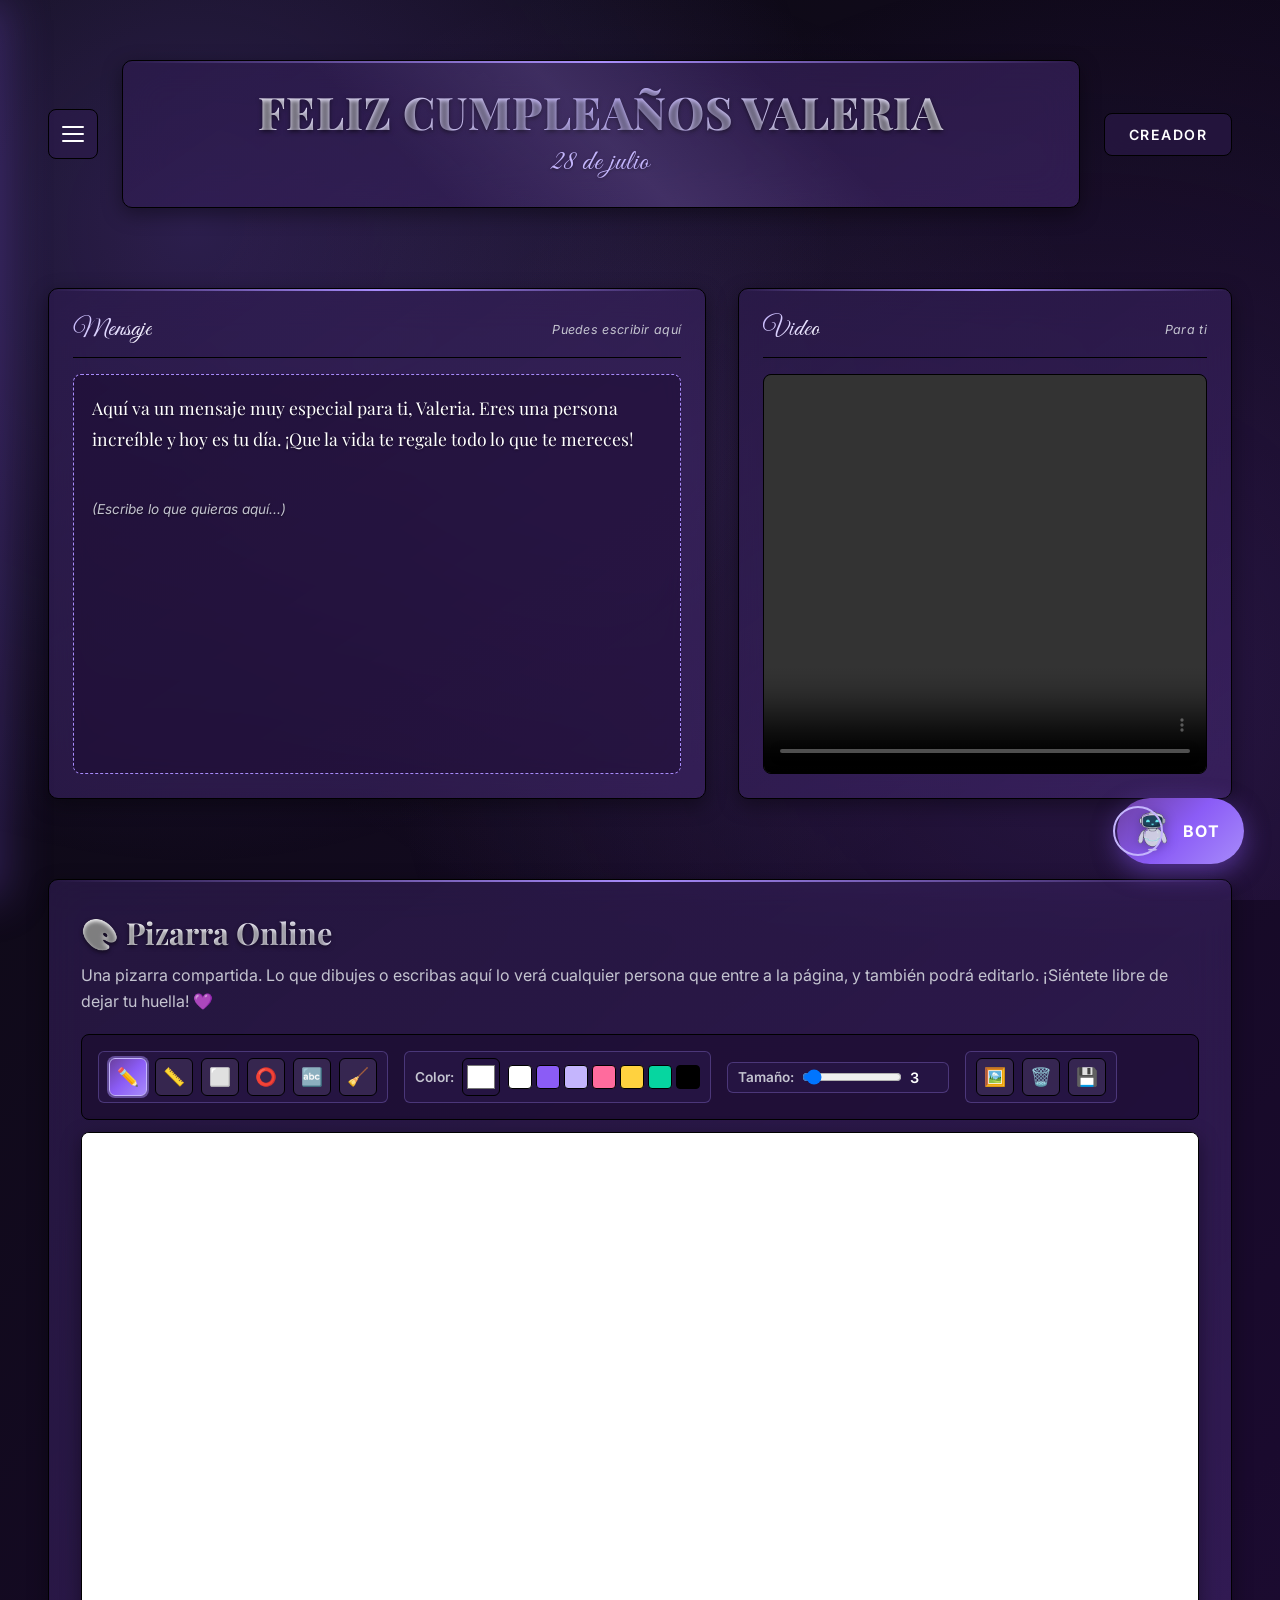
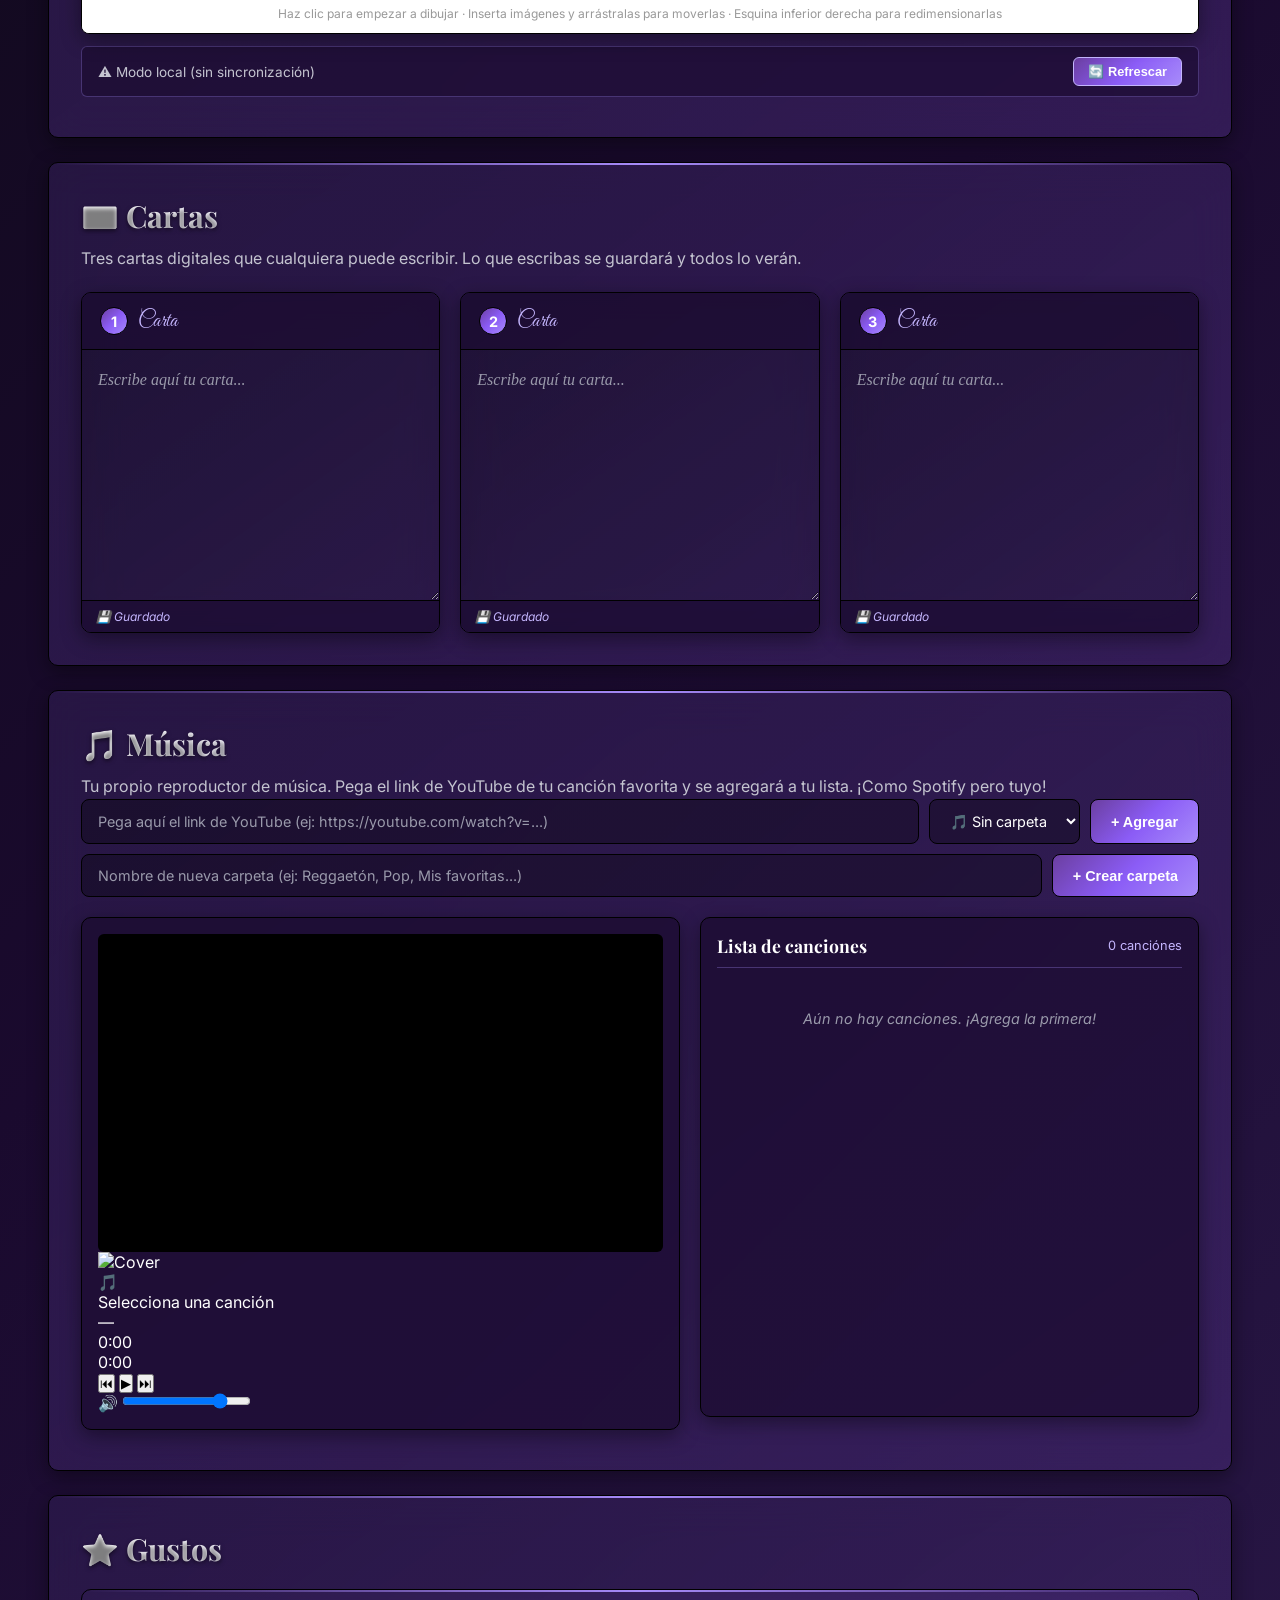
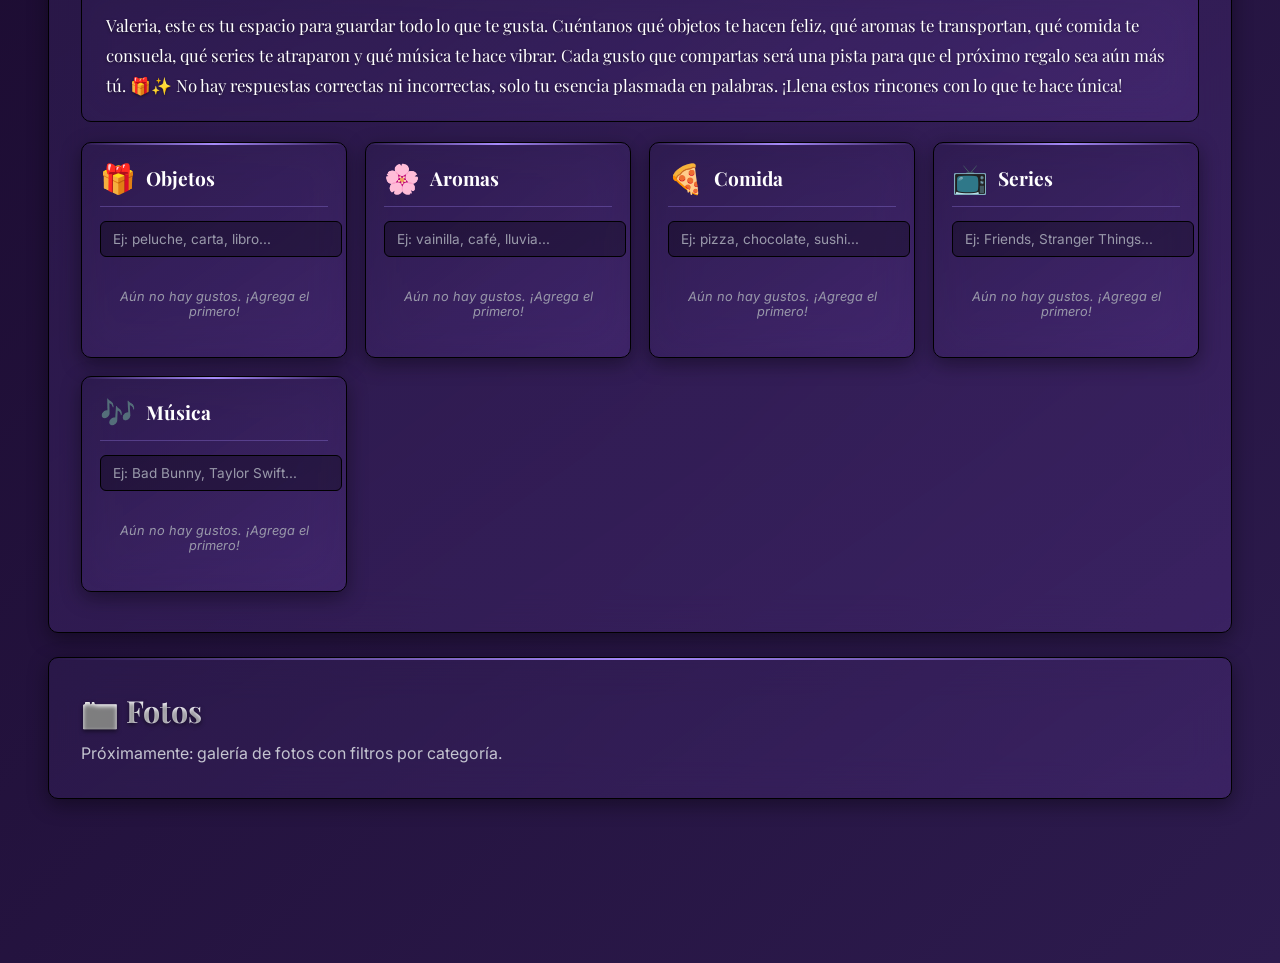
==== commit a4e130eb: "Add index.html" ====
--- a/index.html
+++ b/index.html
@@ -195,9 +195,42 @@
 
       <div class="musica-player-area">
         <div class="musica-player">
-          <div id="youtubePlayer"></div>
-          <div class="player-info" id="playerInfo">
-            <p class="player-now">▶ Selecciona una canción para empezar</p>
+          <!-- YouTube player oculto (solo para audio) -->
+          <div id="youtubePlayer" class="yt-hidden"></div>
+
+          <!-- Reproductor visual tipo MP3 -->
+          <div class="mp3-player">
+            <div class="mp3-cover" id="mp3Cover">
+              <img id="mp3CoverImg" src="" alt="Cover" />
+              <div class="mp3-cover-placeholder">🎵</div>
+            </div>
+            <div class="mp3-info">
+              <p class="mp3-title" id="mp3Title">Selecciona una canción</p>
+              <p class="mp3-folder" id="mp3Folder">—</p>
+              <div class="mp3-progress-row">
+                <span class="mp3-time" id="mp3CurrentTime">0:00</span>
+                <div class="mp3-progress" id="mp3Progress">
+                  <div class="mp3-progress-bar" id="mp3ProgressBar"></div>
+                  <div class="mp3-progress-handle" id="mp3ProgressHandle"></div>
+                </div>
+                <span class="mp3-time" id="mp3Duration">0:00</span>
+              </div>
+              <div class="mp3-controls">
+                <button class="mp3-btn" id="mp3Prev" title="Anterior">⏮</button>
+                <button class="mp3-btn mp3-play-btn" id="mp3PlayPause" title="Reproducir">▶</button>
+                <button class="mp3-btn" id="mp3Next" title="Siguiente">⏭</button>
+                <div class="mp3-volume-row">
+                  <span class="mp3-vol-icon">🔊</span>
+                  <input type="range" id="mp3Volume" min="0" max="100" value="80" class="mp3-volume" />
+                </div>
+              </div>
+            </div>
+            <div class="mp3-download-row" id="mp3DownloadRow" style="display:none;">
+              <a href="#" target="_blank" rel="noopener noreferrer" class="mp3-download-btn" id="mp3DownloadBtn">
+                ⬇ Descargar MP3
+              </a>
+              <span class="mp3-download-hint">Se abre en una pestaña nueva · servicio externo</span>
+            </div>
           </div>
         </div>
 
--- a/sections.css
+++ b/sections.css
@@ -0,0 +1,719 @@
+/* ============================================
+   ESTILOS PARA LAS NUEVAS SECCIONES
+   Pizarra · Cartas · Música · Gustos
+   ============================================ */
+
+/* ============ PIZARRA ============ */
+.pizarra-section { padding-bottom: 40px; }
+
+.pizarra-toolbar {
+  display: flex;
+  flex-wrap: wrap;
+  gap: 16px;
+  align-items: center;
+  padding: 16px;
+  background: rgba(26, 10, 46, 0.6);
+  border: 1.5px solid #000;
+  border-radius: 8px;
+  margin: 20px 0 12px;
+}
+
+.tool-group {
+  display: flex;
+  align-items: center;
+  gap: 8px;
+  padding: 6px 10px;
+  background: rgba(45, 27, 78, 0.5);
+  border: 1px solid rgba(167, 139, 250, 0.3);
+  border-radius: 6px;
+}
+
+.tool-label {
+  font-size: 0.85rem;
+  color: var(--gray-300);
+  font-weight: 600;
+}
+
+.tool-btn {
+  width: 38px;
+  height: 38px;
+  border: 1.5px solid #000;
+  border-radius: 6px;
+  background: rgba(255, 255, 255, 0.08);
+  color: var(--white);
+  cursor: pointer;
+  font-size: 1.1rem;
+  display: flex;
+  align-items: center;
+  justify-content: center;
+  transition: all 0.2s ease;
+}
+
+.tool-btn:hover {
+  background: var(--purple-600);
+  transform: translateY(-2px);
+}
+
+.tool-btn.active {
+  background: var(--grad-bot);
+  border-color: var(--purple-300);
+  box-shadow: 0 0 0 2px rgba(167, 139, 250, 0.5);
+}
+
+.color-picker {
+  width: 38px;
+  height: 38px;
+  border: 1.5px solid #000;
+  border-radius: 6px;
+  cursor: pointer;
+  background: transparent;
+  padding: 2px;
+}
+
+.color-presets {
+  display: flex;
+  gap: 4px;
+}
+
+.color-preset {
+  width: 24px;
+  height: 24px;
+  border: 1.5px solid #000;
+  border-radius: 4px;
+  cursor: pointer;
+  transition: transform 0.15s ease;
+}
+
+.color-preset:hover { transform: scale(1.15); }
+
+.size-slider {
+  width: 100px;
+  cursor: pointer;
+}
+
+.size-value {
+  font-size: 0.9rem;
+  color: var(--white);
+  font-weight: 600;
+  min-width: 28px;
+}
+
+.pizarra-container {
+  position: relative;
+  background: #ffffff;
+  border: 1.5px solid #000;
+  border-radius: 8px;
+  overflow: hidden;
+  box-shadow: 0 6px 20px rgba(0, 0, 0, 0.4);
+}
+
+#pizarraCanvas {
+  display: block;
+  width: 100%;
+  height: 500px;
+  cursor: crosshair;
+  background: #ffffff;
+  touch-action: none;
+}
+
+.pizarra-hint {
+  position: absolute;
+  bottom: 8px;
+  left: 50%;
+  transform: translateX(-50%);
+  font-size: 0.75rem;
+  color: #999;
+  background: rgba(255, 255, 255, 0.8);
+  padding: 4px 12px;
+  border-radius: 4px;
+  pointer-events: none;
+  white-space: nowrap;
+}
+
+.pizarra-status {
+  display: flex;
+  justify-content: space-between;
+  align-items: center;
+  margin-top: 12px;
+  padding: 10px 16px;
+  background: rgba(26, 10, 46, 0.6);
+  border: 1px solid rgba(167, 139, 250, 0.3);
+  border-radius: 6px;
+  font-size: 0.85rem;
+  color: var(--gray-300);
+}
+
+.refresh-btn {
+  background: var(--grad-bot);
+  border: 1px solid var(--purple-300);
+  color: var(--white);
+  padding: 6px 14px;
+  border-radius: 6px;
+  cursor: pointer;
+  font-weight: 600;
+  font-size: 0.8rem;
+  transition: all 0.2s ease;
+}
+
+.refresh-btn:hover { transform: translateY(-2px); }
+
+/* Imágenes flotantes en la pizarra */
+.pizarra-img {
+  position: absolute;
+  cursor: move;
+  border: 2px dashed transparent;
+  transition: border-color 0.2s ease;
+}
+
+.pizarra-img.selected {
+  border-color: var(--purple-500);
+  box-shadow: 0 0 0 3px rgba(139, 92, 246, 0.3);
+}
+
+.pizarra-img .resize-handle {
+  position: absolute;
+  bottom: -8px;
+  right: -8px;
+  width: 18px;
+  height: 18px;
+  background: var(--purple-500);
+  border: 2px solid #000;
+  border-radius: 50%;
+  cursor: nwse-resize;
+  display: none;
+}
+
+.pizarra-img.selected .resize-handle { display: block; }
+
+.pizarra-img .delete-handle {
+  position: absolute;
+  top: -10px;
+  right: -10px;
+  width: 22px;
+  height: 22px;
+  background: #e63946;
+  border: 2px solid #000;
+  border-radius: 50%;
+  cursor: pointer;
+  display: none;
+  align-items: center;
+  justify-content: center;
+  color: white;
+  font-size: 0.85rem;
+  font-weight: bold;
+}
+
+.pizarra-img.selected .delete-handle { display: flex; }
+
+/* ============ CARTAS ============ */
+.cartas-grid {
+  display: grid;
+  grid-template-columns: repeat(3, 1fr);
+  gap: 20px;
+  margin-top: 20px;
+}
+
+.carta-card {
+  background: linear-gradient(145deg, rgba(45, 27, 78, 0.7), rgba(74, 44, 122, 0.5));
+  backdrop-filter: blur(20px);
+  -webkit-backdrop-filter: blur(20px);
+  border: 1.5px solid #000;
+  border-radius: 10px;
+  overflow: hidden;
+  display: flex;
+  flex-direction: column;
+  box-shadow: 0 6px 20px rgba(0, 0, 0, 0.4);
+}
+
+.carta-header {
+  padding: 14px 18px;
+  background: rgba(26, 10, 46, 0.8);
+  border-bottom: 1px solid #000;
+  display: flex;
+  align-items: center;
+  gap: 10px;
+}
+
+.carta-num {
+  width: 28px;
+  height: 28px;
+  background: var(--grad-bot);
+  border-radius: 50%;
+  display: flex;
+  align-items: center;
+  justify-content: center;
+  font-weight: 700;
+  font-size: 0.9rem;
+  color: var(--white);
+  border: 1.5px solid #000;
+}
+
+.carta-label {
+  font-family: var(--font-script);
+  font-size: 1.3rem;
+  color: var(--purple-300);
+}
+
+.carta-text {
+  flex: 1;
+  width: 100%;
+  padding: 16px;
+  background: rgba(0, 0, 0, 0.3);
+  border: none;
+  color: var(--white);
+  font-family: var(--font-title);
+  font-size: 1rem;
+  line-height: 1.7;
+  resize: vertical;
+  min-height: 200px;
+  outline: none;
+}
+
+.carta-text::placeholder {
+  color: var(--gray-400);
+  font-style: italic;
+}
+
+.carta-text:focus {
+  background: rgba(0, 0, 0, 0.5);
+  box-shadow: inset 0 0 0 2px var(--purple-500);
+}
+
+.carta-footer {
+  padding: 8px 14px;
+  background: rgba(26, 10, 46, 0.8);
+  border-top: 1px solid #000;
+  font-size: 0.75rem;
+}
+
+.carta-saved {
+  color: var(--purple-300);
+  font-style: italic;
+}
+
+@media (max-width: 768px) {
+  .cartas-grid { grid-template-columns: 1fr; }
+}
+
+/* ============ MÚSICA ============ */
+.musica-section { padding-bottom: 40px; }
+
+.musica-add-row,
+.musica-folder-row {
+  display: flex;
+  gap: 10px;
+  margin-bottom: 10px;
+  flex-wrap: wrap;
+}
+
+.musica-input,
+.musica-folder-input {
+  flex: 1;
+  min-width: 200px;
+  padding: 12px 16px;
+  background: rgba(0, 0, 0, 0.3);
+  border: 1.5px solid #000;
+  border-radius: 8px;
+  color: var(--white);
+  font-family: var(--font-body);
+  font-size: 0.9rem;
+  outline: none;
+  transition: all 0.2s ease;
+}
+
+.musica-input::placeholder,
+.musica-folder-input::placeholder {
+  color: var(--gray-400);
+}
+
+.musica-input:focus,
+.musica-folder-input:focus {
+  border-color: var(--purple-500);
+  background: rgba(0, 0, 0, 0.5);
+  box-shadow: 0 0 0 3px rgba(139, 92, 246, 0.15);
+}
+
+.musica-folder-select {
+  padding: 12px 16px;
+  background: rgba(0, 0, 0, 0.3);
+  border: 1.5px solid #000;
+  border-radius: 8px;
+  color: var(--white);
+  font-family: var(--font-body);
+  font-size: 0.9rem;
+  cursor: pointer;
+  outline: none;
+}
+
+.musica-folder-select option {
+  background: var(--purple-900);
+  color: var(--white);
+}
+
+.musica-add-btn,
+.musica-folder-btn {
+  padding: 12px 20px;
+  background: var(--grad-bot);
+  border: 1.5px solid #000;
+  border-radius: 8px;
+  color: var(--white);
+  font-weight: 600;
+  cursor: pointer;
+  font-size: 0.9rem;
+  transition: all 0.2s ease;
+  white-space: nowrap;
+}
+
+.musica-add-btn:hover,
+.musica-folder-btn:hover {
+  transform: translateY(-2px);
+  box-shadow: 0 6px 16px rgba(139, 92, 246, 0.4);
+}
+
+.musica-player-area {
+  display: grid;
+  grid-template-columns: 1.2fr 1fr;
+  gap: 20px;
+  margin-top: 20px;
+}
+
+.musica-player {
+  background: rgba(26, 10, 46, 0.7);
+  border: 1.5px solid #000;
+  border-radius: 10px;
+  padding: 16px;
+  box-shadow: 0 6px 20px rgba(0, 0, 0, 0.4);
+}
+
+#youtubePlayer {
+  width: 100%;
+  aspect-ratio: 16 / 9;
+  background: #000;
+  border-radius: 6px;
+  overflow: hidden;
+}
+
+#youtubePlayer iframe {
+  width: 100%;
+  height: 100%;
+  border: none;
+}
+
+.player-info {
+  margin-top: 12px;
+  text-align: center;
+}
+
+.player-now {
+  font-family: var(--font-title);
+  font-size: 1rem;
+  color: var(--white);
+}
+
+.musica-list-area {
+  background: rgba(26, 10, 46, 0.7);
+  border: 1.5px solid #000;
+  border-radius: 10px;
+  padding: 16px;
+  box-shadow: 0 6px 20px rgba(0, 0, 0, 0.4);
+  display: flex;
+  flex-direction: column;
+  max-height: 500px;
+}
+
+.musica-list-header {
+  display: flex;
+  justify-content: space-between;
+  align-items: center;
+  margin-bottom: 12px;
+  padding-bottom: 10px;
+  border-bottom: 1px solid rgba(167, 139, 250, 0.3);
+}
+
+.musica-list-header h3 {
+  font-family: var(--font-title);
+  font-weight: 700;
+  font-size: 1.1rem;
+  color: var(--white);
+}
+
+.musica-count {
+  font-size: 0.8rem;
+  color: var(--purple-300);
+}
+
+.musica-list {
+  list-style: none;
+  flex: 1;
+  overflow-y: auto;
+  display: flex;
+  flex-direction: column;
+  gap: 6px;
+}
+
+.musica-empty {
+  text-align: center;
+  padding: 30px 12px;
+  color: var(--gray-400);
+  font-style: italic;
+  font-size: 0.9rem;
+}
+
+.musica-item {
+  display: flex;
+  align-items: center;
+  gap: 10px;
+  padding: 10px 12px;
+  background: rgba(74, 44, 122, 0.4);
+  border: 1px solid rgba(167, 139, 250, 0.2);
+  border-radius: 8px;
+  cursor: pointer;
+  transition: all 0.2s ease;
+}
+
+.musica-item:hover {
+  background: rgba(74, 44, 122, 0.7);
+  border-color: var(--purple-400);
+  transform: translateX(4px);
+}
+
+.musica-item.playing {
+  background: var(--grad-bot);
+  border-color: var(--purple-300);
+}
+
+.musica-thumb {
+  width: 50px;
+  height: 50px;
+  border-radius: 6px;
+  object-fit: cover;
+  flex-shrink: 0;
+  background: #000;
+}
+
+.musica-info {
+  flex: 1;
+  min-width: 0;
+}
+
+.musica-title {
+  font-size: 0.88rem;
+  font-weight: 600;
+  color: var(--white);
+  white-space: nowrap;
+  overflow: hidden;
+  text-overflow: ellipsis;
+}
+
+.musica-folder-tag {
+  font-size: 0.72rem;
+  color: var(--purple-300);
+  margin-top: 2px;
+}
+
+.musica-actions {
+  display: flex;
+  gap: 4px;
+  flex-shrink: 0;
+}
+
+.musica-action-btn {
+  width: 28px;
+  height: 28px;
+  border: 1px solid rgba(167, 139, 250, 0.3);
+  border-radius: 4px;
+  background: rgba(0, 0, 0, 0.3);
+  color: var(--white);
+  cursor: pointer;
+  font-size: 0.85rem;
+  display: flex;
+  align-items: center;
+  justify-content: center;
+  transition: all 0.2s ease;
+}
+
+.musica-action-btn:hover {
+  background: var(--purple-600);
+}
+
+.musica-action-btn.delete:hover {
+  background: #e63946;
+}
+
+@media (max-width: 900px) {
+  .musica-player-area { grid-template-columns: 1fr; }
+}
+
+/* ============ GUSTOS ============ */
+.gustos-section { padding-bottom: 40px; }
+
+.gustos-intro {
+  background: linear-gradient(145deg, rgba(45, 27, 78, 0.7), rgba(74, 44, 122, 0.5));
+  backdrop-filter: blur(20px);
+  -webkit-backdrop-filter: blur(20px);
+  border: 1.5px solid #000;
+  border-radius: 10px;
+  padding: 20px 24px;
+  margin: 20px 0;
+  color: var(--white);
+  font-family: var(--font-title);
+  font-size: 1.05rem;
+  line-height: 1.8;
+  text-shadow: 0 1px 3px rgba(0, 0, 0, 0.5);
+  position: relative;
+  overflow: hidden;
+}
+
+.gustos-intro::before {
+  content: '';
+  position: absolute;
+  top: 0; left: 0; right: 0;
+  height: 2px;
+  background: linear-gradient(90deg, transparent, var(--purple-400), transparent);
+}
+
+.gustos-grid {
+  display: grid;
+  grid-template-columns: repeat(auto-fit, minmax(220px, 1fr));
+  gap: 18px;
+}
+
+.gusto-card {
+  background: linear-gradient(145deg, rgba(45, 27, 78, 0.7), rgba(74, 44, 122, 0.5));
+  backdrop-filter: blur(20px);
+  -webkit-backdrop-filter: blur(20px);
+  border: 1.5px solid #000;
+  border-radius: 10px;
+  padding: 18px;
+  box-shadow: 0 6px 20px rgba(0, 0, 0, 0.4);
+  position: relative;
+  overflow: hidden;
+}
+
+.gusto-card::before {
+  content: '';
+  position: absolute;
+  top: 0; left: 0; right: 0;
+  height: 2px;
+  background: linear-gradient(90deg, transparent, var(--purple-400), transparent);
+}
+
+.gusto-header {
+  display: flex;
+  align-items: center;
+  gap: 10px;
+  margin-bottom: 14px;
+  padding-bottom: 10px;
+  border-bottom: 1px solid rgba(167, 139, 250, 0.3);
+}
+
+.gusto-icon {
+  font-size: 1.8rem;
+}
+
+.gusto-title {
+  font-family: var(--font-title);
+  font-weight: 700;
+  font-size: 1.2rem;
+  color: var(--white);
+}
+
+.gusto-input-row {
+  display: flex;
+  gap: 6px;
+  margin-bottom: 12px;
+}
+
+.gusto-input {
+  flex: 1;
+  padding: 9px 12px;
+  background: rgba(0, 0, 0, 0.3);
+  border: 1.5px solid #000;
+  border-radius: 6px;
+  color: var(--white);
+  font-family: var(--font-body);
+  font-size: 0.85rem;
+  outline: none;
+}
+
+.gusto-input::placeholder { color: var(--gray-400); }
+
+.gusto-input:focus {
+  border-color: var(--purple-500);
+  box-shadow: 0 0 0 2px rgba(139, 92, 246, 0.2);
+}
+
+.gusto-add-btn {
+  width: 36px;
+  height: 36px;
+  background: var(--grad-bot);
+  border: 1.5px solid #000;
+  border-radius: 6px;
+  color: var(--white);
+  font-size: 1.2rem;
+  font-weight: bold;
+  cursor: pointer;
+  transition: all 0.2s ease;
+}
+
+.gusto-add-btn:hover { transform: scale(1.1); }
+
+.gusto-list {
+  list-style: none;
+  display: flex;
+  flex-direction: column;
+  gap: 6px;
+  max-height: 240px;
+  overflow-y: auto;
+}
+
+.gusto-list:empty::after {
+  content: 'Aún no hay gustos. ¡Agrega el primero!';
+  display: block;
+  text-align: center;
+  padding: 20px 8px;
+  color: var(--gray-400);
+  font-style: italic;
+  font-size: 0.8rem;
+}
+
+.gusto-item {
+  display: flex;
+  justify-content: space-between;
+  align-items: center;
+  padding: 8px 12px;
+  background: rgba(74, 44, 122, 0.4);
+  border: 1px solid rgba(167, 139, 250, 0.2);
+  border-radius: 6px;
+  font-size: 0.88rem;
+  color: var(--white);
+  animation: gustoIn 0.3s ease;
+}
+
+@keyframes gustoIn {
+  from { opacity: 0; transform: translateX(-10px); }
+  to { opacity: 1; transform: translateX(0); }
+}
+
+.gusto-delete {
+  background: none;
+  border: none;
+  color: #ff6b9d;
+  cursor: pointer;
+  font-size: 1.1rem;
+  padding: 0 4px;
+  line-height: 1;
+}
+
+.gusto-delete:hover { color: #e63946; }
+
+.gusto-list::-webkit-scrollbar { width: 6px; }
+.gusto-list::-webkit-scrollbar-thumb {
+  background: var(--purple-300);
+  border-radius: 3px;
+}
+.musica-list::-webkit-scrollbar { width: 6px; }
+.musica-list::-webkit-scrollbar-thumb {
+  background: var(--purple-300);
+  border-radius: 3px;
+}
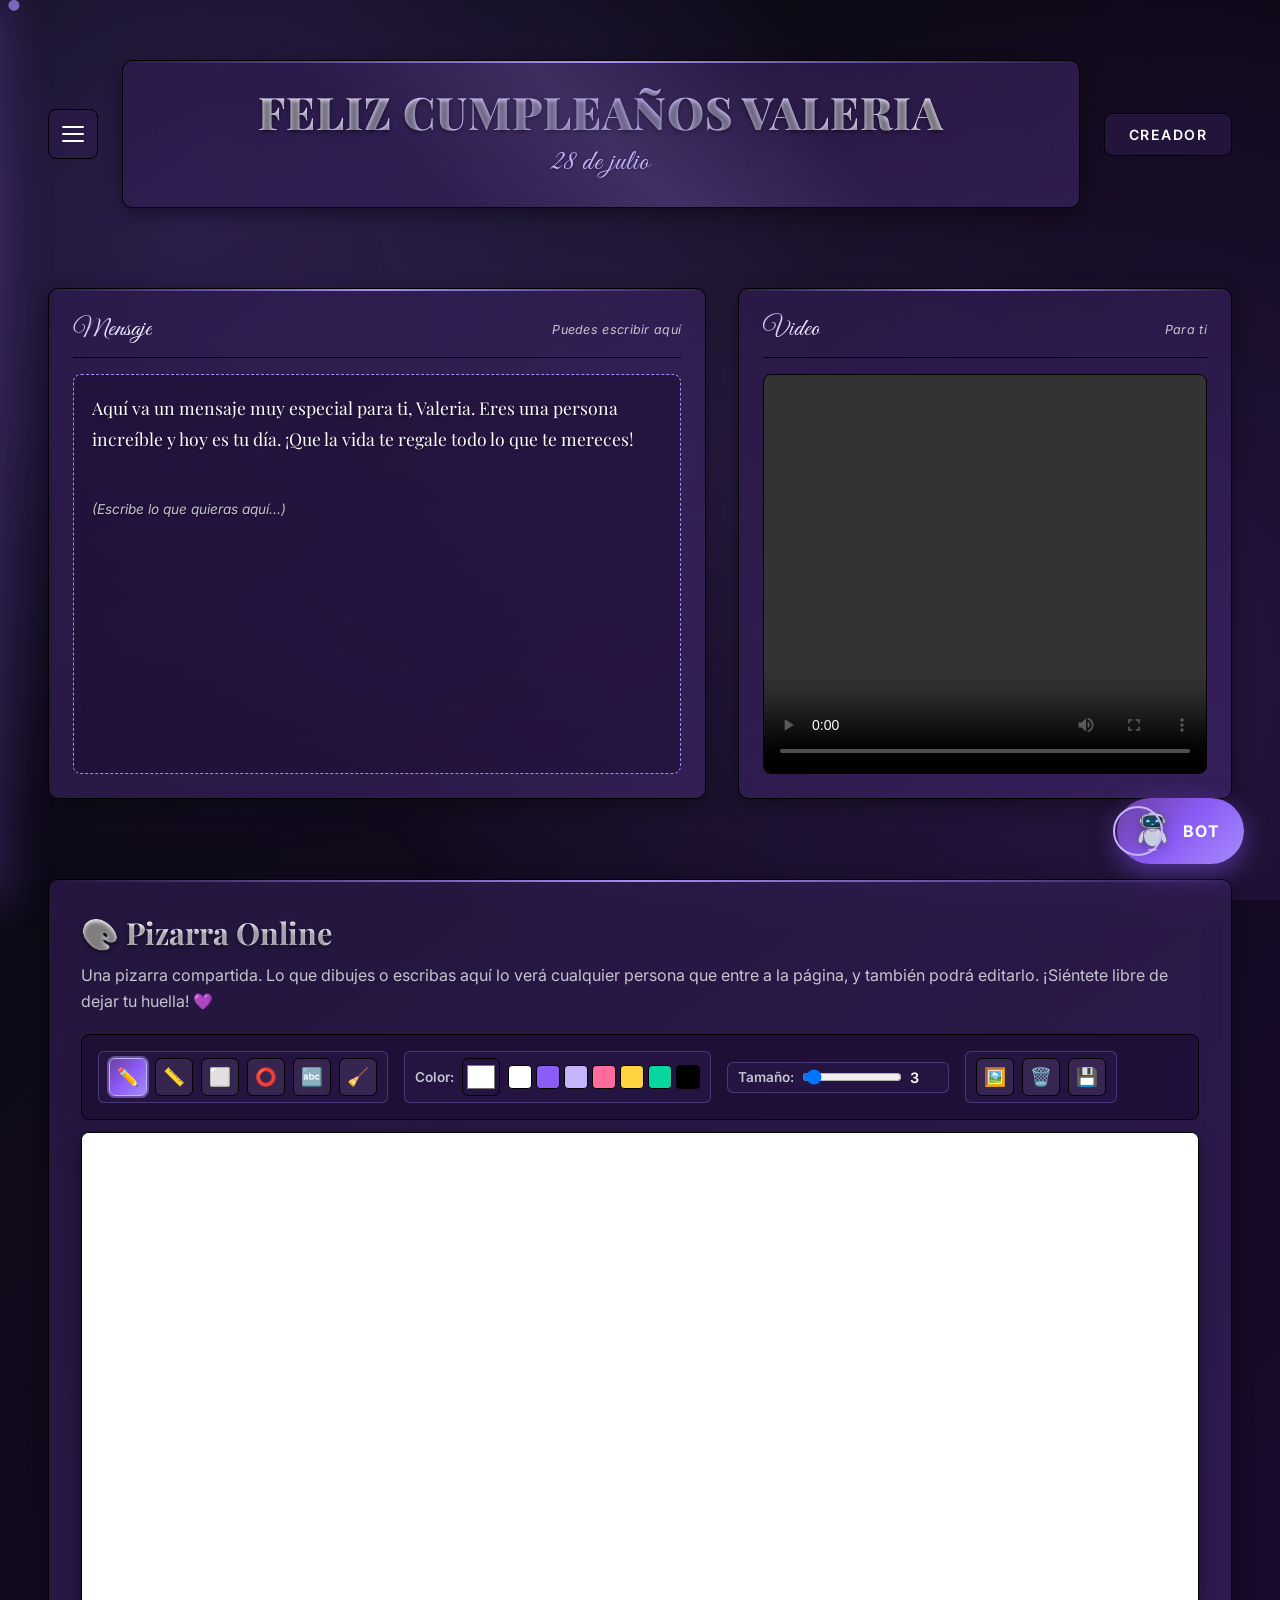
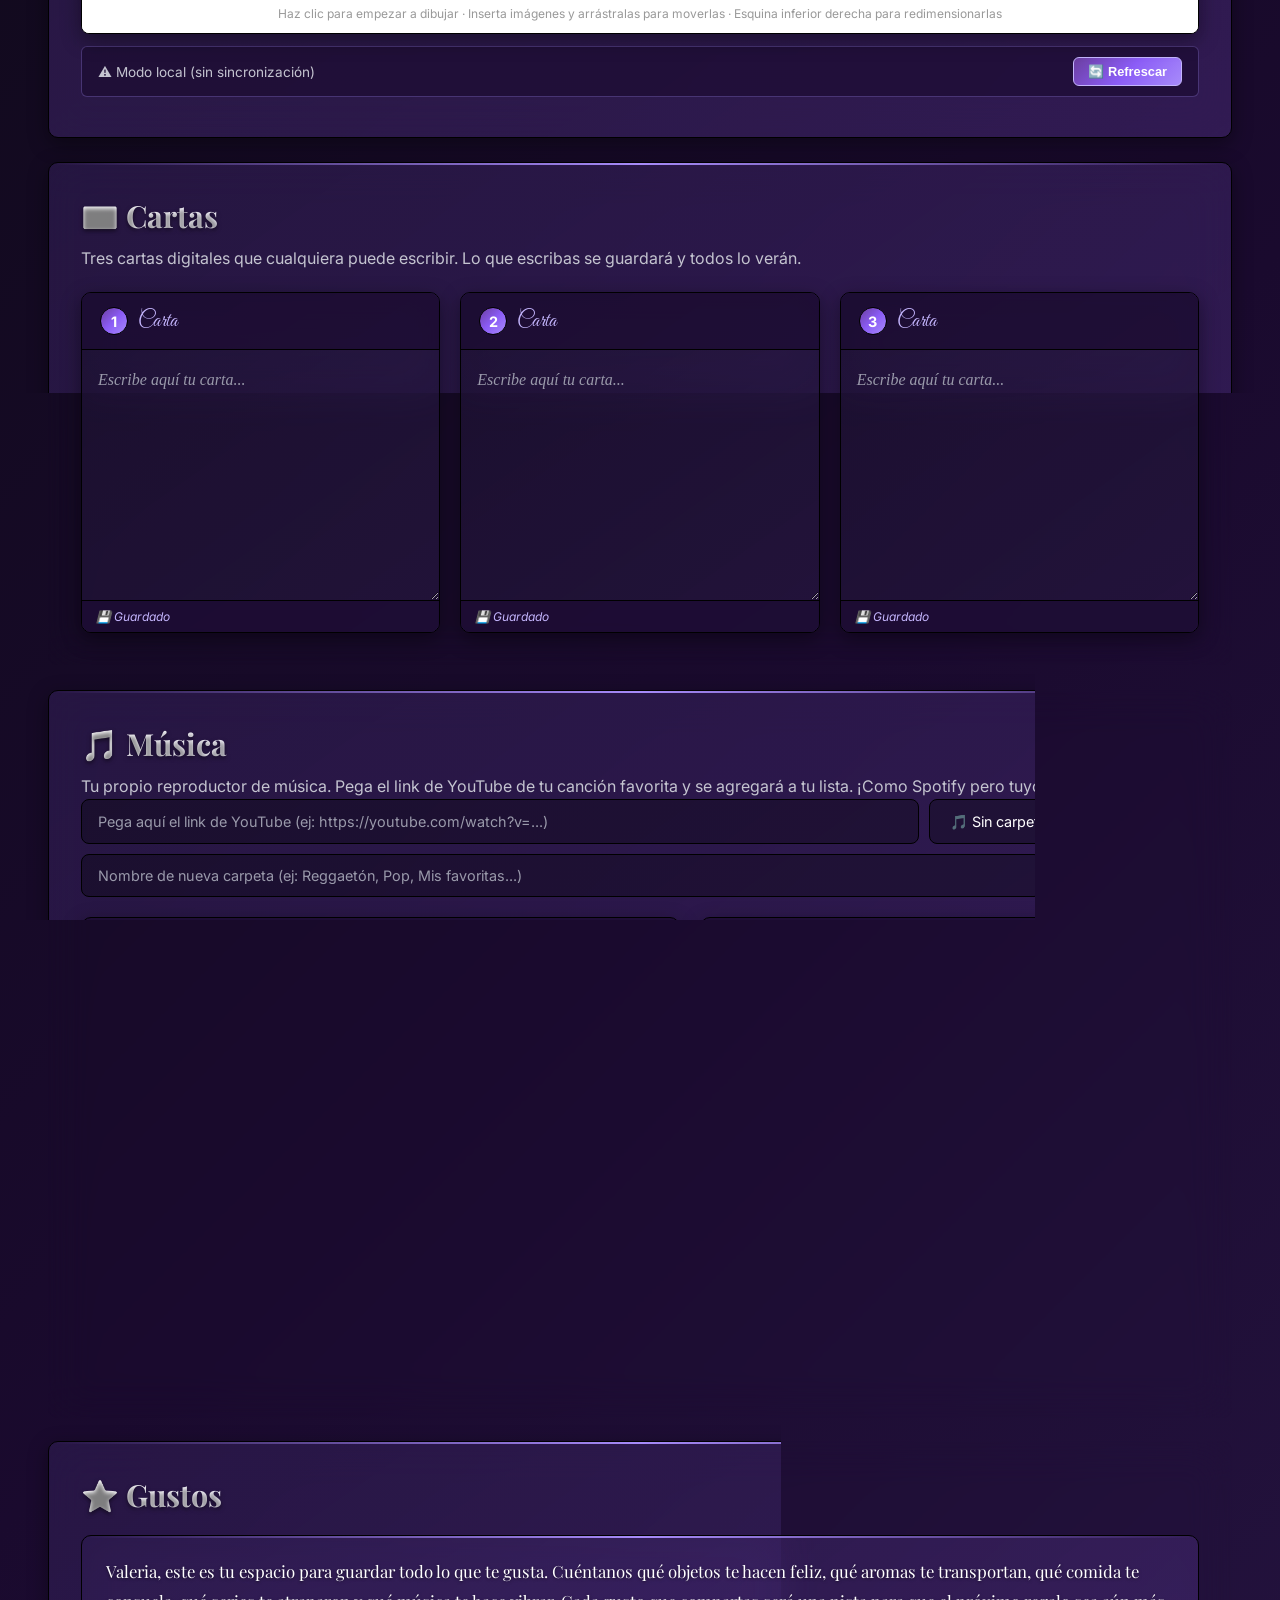
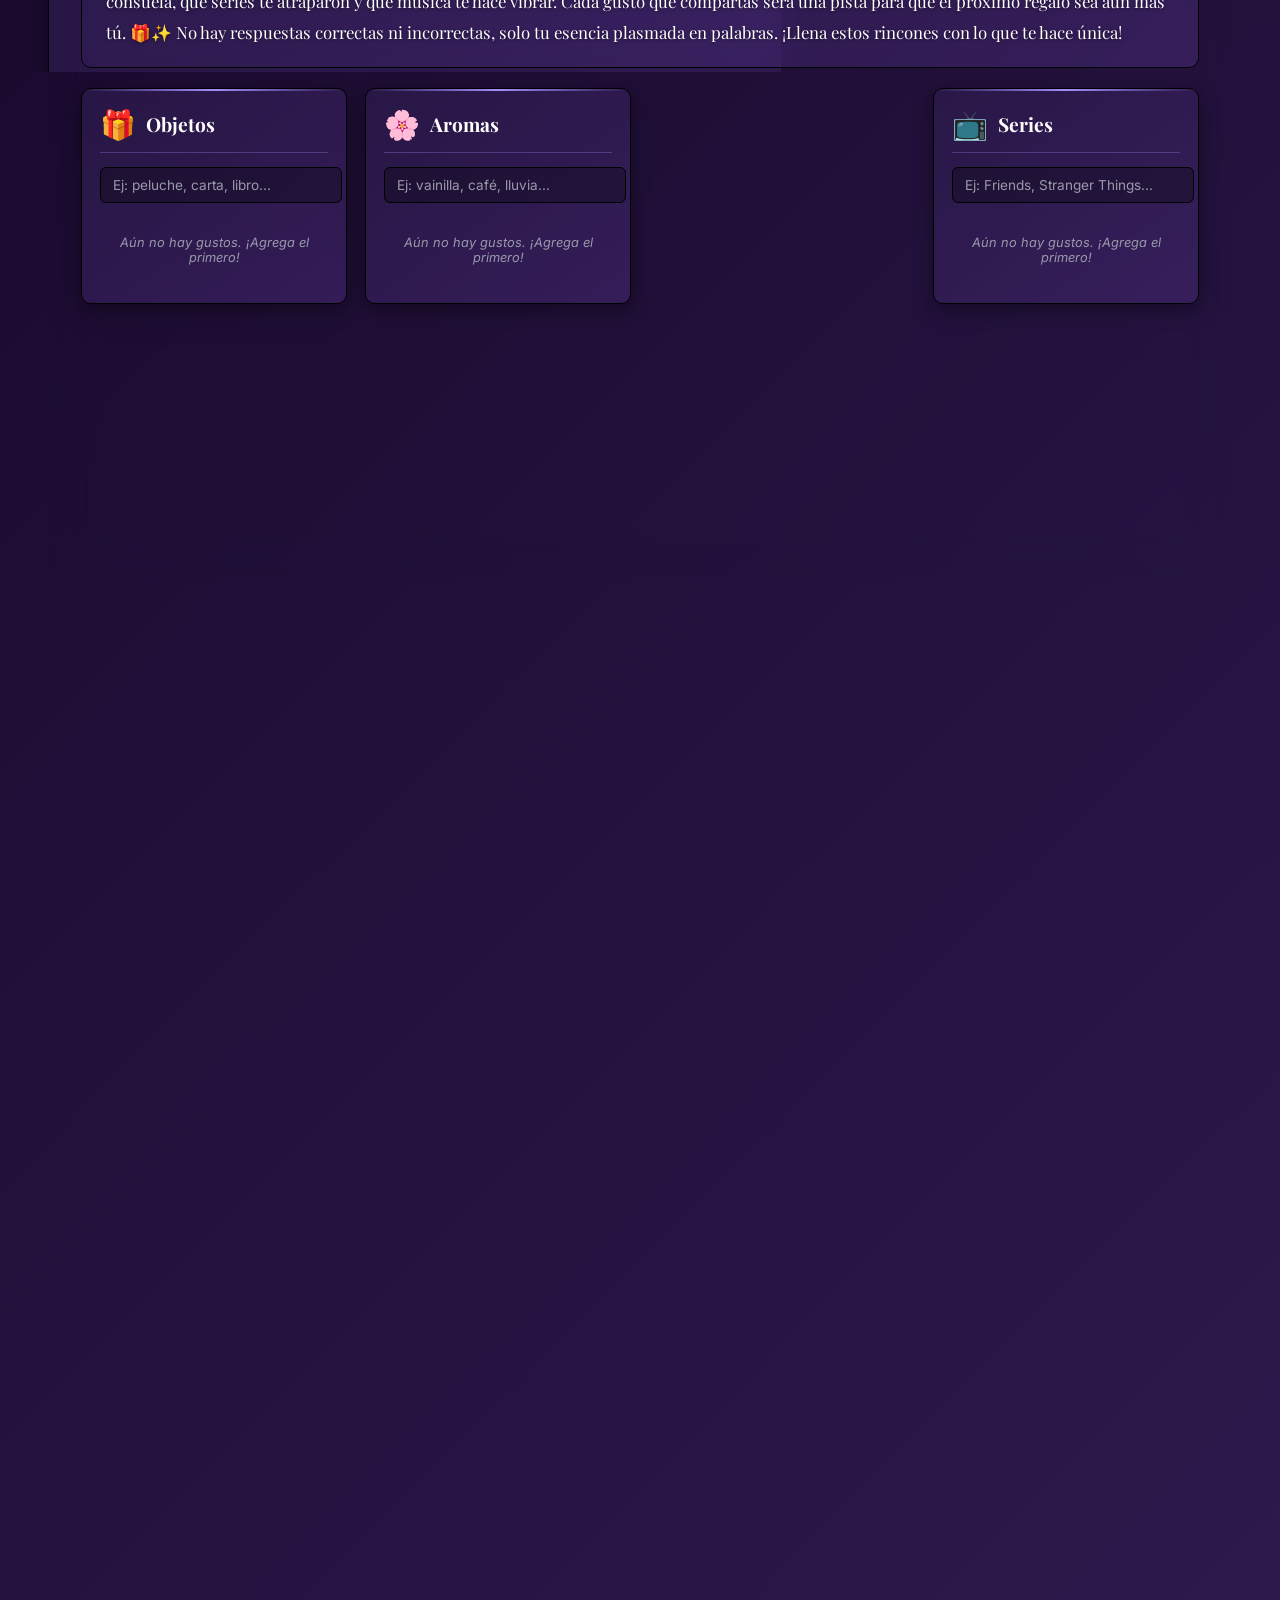
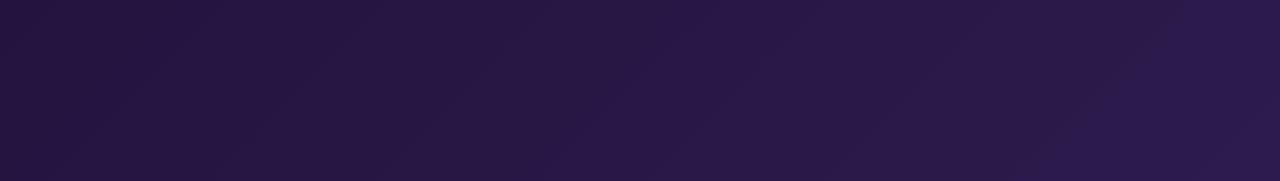
==== commit b51e88f8: "Add index.html" ====
--- a/index.html
+++ b/index.html
@@ -323,7 +323,12 @@
     <!-- ============ FOTOS ============ -->
     <section class="extra-section" id="fotos">
       <h2 class="section-title">📷 Fotos</h2>
-      <p class="section-desc">Próximamente: galería de fotos con filtros por categoría.</p>
+      <p class="section-desc">Es la única foto que tengo de los dos juntos HJASHAJS</p>
+      <div class="fotos-gallery">
+        <div class="foto-card">
+          <img src="assets/img/foto-juntos.jpg" alt="Foto juntos" class="foto-img" loading="lazy" />
+        </div>
+      </div>
     </section>
 
     <!-- Botón flotante BOT -->
--- a/sections.css
+++ b/sections.css
@@ -385,29 +385,214 @@
   box-shadow: 0 6px 20px rgba(0, 0, 0, 0.4);
 }
 
-#youtubePlayer {
+/* YouTube player oculto (solo audio) */
+.yt-hidden {
+  position: absolute;
+  width: 1px !important;
+  height: 1px !important;
+  overflow: hidden;
+  left: -9999px;
+  top: -9999px;
+  pointer-events: none;
+}
+
+/* ====== Reproductor tipo MP3 ====== */
+.mp3-player {
+  display: flex;
+  flex-direction: column;
+  gap: 16px;
+}
+
+.mp3-cover {
   width: 100%;
   aspect-ratio: 16 / 9;
-  background: #000;
-  border-radius: 6px;
+  max-height: 260px;
+  background: linear-gradient(135deg, var(--purple-900), var(--purple-700));
+  border: 1px solid #000;
+  border-radius: 8px;
   overflow: hidden;
-}
-
-#youtubePlayer iframe {
+  position: relative;
+  display: flex;
+  align-items: center;
+  justify-content: center;
+}
+
+.mp3-cover img {
   width: 100%;
   height: 100%;
-  border: none;
-}
-
-.player-info {
-  margin-top: 12px;
+  object-fit: cover;
+  display: block;
+}
+
+.mp3-cover-placeholder {
+  font-size: 5rem;
+  opacity: 0.3;
+}
+
+.mp3-info {
+  display: flex;
+  flex-direction: column;
+  gap: 8px;
+}
+
+.mp3-title {
+  font-family: var(--font-title);
+  font-weight: 700;
+  font-size: 1.15rem;
+  color: var(--white);
   text-align: center;
 }
 
-.player-now {
-  font-family: var(--font-title);
+.mp3-folder {
+  font-size: 0.8rem;
+  color: var(--purple-300);
+  text-align: center;
+}
+
+.mp3-progress-row {
+  display: flex;
+  align-items: center;
+  gap: 10px;
+  margin-top: 6px;
+}
+
+.mp3-time {
+  font-size: 0.75rem;
+  color: var(--gray-300);
+  min-width: 36px;
+  font-family: 'Inter', monospace;
+}
+
+.mp3-progress {
+  flex: 1;
+  height: 6px;
+  background: rgba(0, 0, 0, 0.4);
+  border-radius: 3px;
+  position: relative;
+  cursor: pointer;
+  border: 1px solid rgba(167, 139, 250, 0.2);
+}
+
+.mp3-progress-bar {
+  position: absolute;
+  top: 0;
+  left: 0;
+  height: 100%;
+  background: var(--grad-bot);
+  border-radius: 3px;
+  width: 0%;
+  transition: width 0.3s linear;
+}
+
+.mp3-progress-handle {
+  position: absolute;
+  top: 50%;
+  left: 0%;
+  transform: translate(-50%, -50%);
+  width: 14px;
+  height: 14px;
+  background: var(--white);
+  border: 2px solid var(--purple-500);
+  border-radius: 50%;
+  cursor: pointer;
+  transition: left 0.3s linear;
+}
+
+.mp3-controls {
+  display: flex;
+  align-items: center;
+  gap: 12px;
+  justify-content: center;
+  margin-top: 8px;
+}
+
+.mp3-btn {
+  width: 40px;
+  height: 40px;
+  border: 1.5px solid #000;
+  border-radius: 50%;
+  background: rgba(74, 44, 122, 0.6);
+  color: var(--white);
+  cursor: pointer;
   font-size: 1rem;
-  color: var(--white);
+  display: flex;
+  align-items: center;
+  justify-content: center;
+  transition: all 0.2s ease;
+}
+
+.mp3-btn:hover {
+  background: var(--purple-600);
+  transform: scale(1.1);
+}
+
+.mp3-play-btn {
+  width: 56px;
+  height: 56px;
+  background: var(--grad-bot);
+  font-size: 1.3rem;
+  border: 1.5px solid var(--purple-300);
+  box-shadow: 0 4px 12px rgba(139, 92, 246, 0.4);
+}
+
+.mp3-play-btn:hover {
+  box-shadow: 0 6px 18px rgba(139, 92, 246, 0.6);
+}
+
+.mp3-volume-row {
+  display: flex;
+  align-items: center;
+  gap: 6px;
+  margin-left: 16px;
+}
+
+.mp3-vol-icon {
+  font-size: 0.95rem;
+}
+
+.mp3-volume {
+  width: 80px;
+  height: 4px;
+  cursor: pointer;
+  accent-color: var(--purple-400);
+}
+
+.mp3-download-row {
+  display: flex;
+  align-items: center;
+  gap: 10px;
+  margin-top: 8px;
+  padding: 10px 12px;
+  background: rgba(0, 0, 0, 0.3);
+  border: 1px solid rgba(167, 139, 250, 0.3);
+  border-radius: 6px;
+  flex-wrap: wrap;
+}
+
+.mp3-download-btn {
+  display: inline-flex;
+  align-items: center;
+  gap: 6px;
+  padding: 8px 14px;
+  background: var(--grad-bot);
+  color: var(--white);
+  text-decoration: none;
+  border-radius: 6px;
+  font-weight: 600;
+  font-size: 0.85rem;
+  border: 1px solid var(--purple-300);
+  transition: all 0.2s ease;
+}
+
+.mp3-download-btn:hover {
+  transform: translateY(-2px);
+  box-shadow: 0 4px 12px rgba(139, 92, 246, 0.4);
+}
+
+.mp3-download-hint {
+  font-size: 0.72rem;
+  color: var(--gray-400);
+  font-style: italic;
 }
 
 .musica-list-area {
@@ -538,6 +723,10 @@
 
 .musica-action-btn.delete:hover {
   background: #e63946;
+}
+
+.musica-action-btn.download:hover {
+  background: var(--purple-600);
 }
 
 @media (max-width: 900px) {
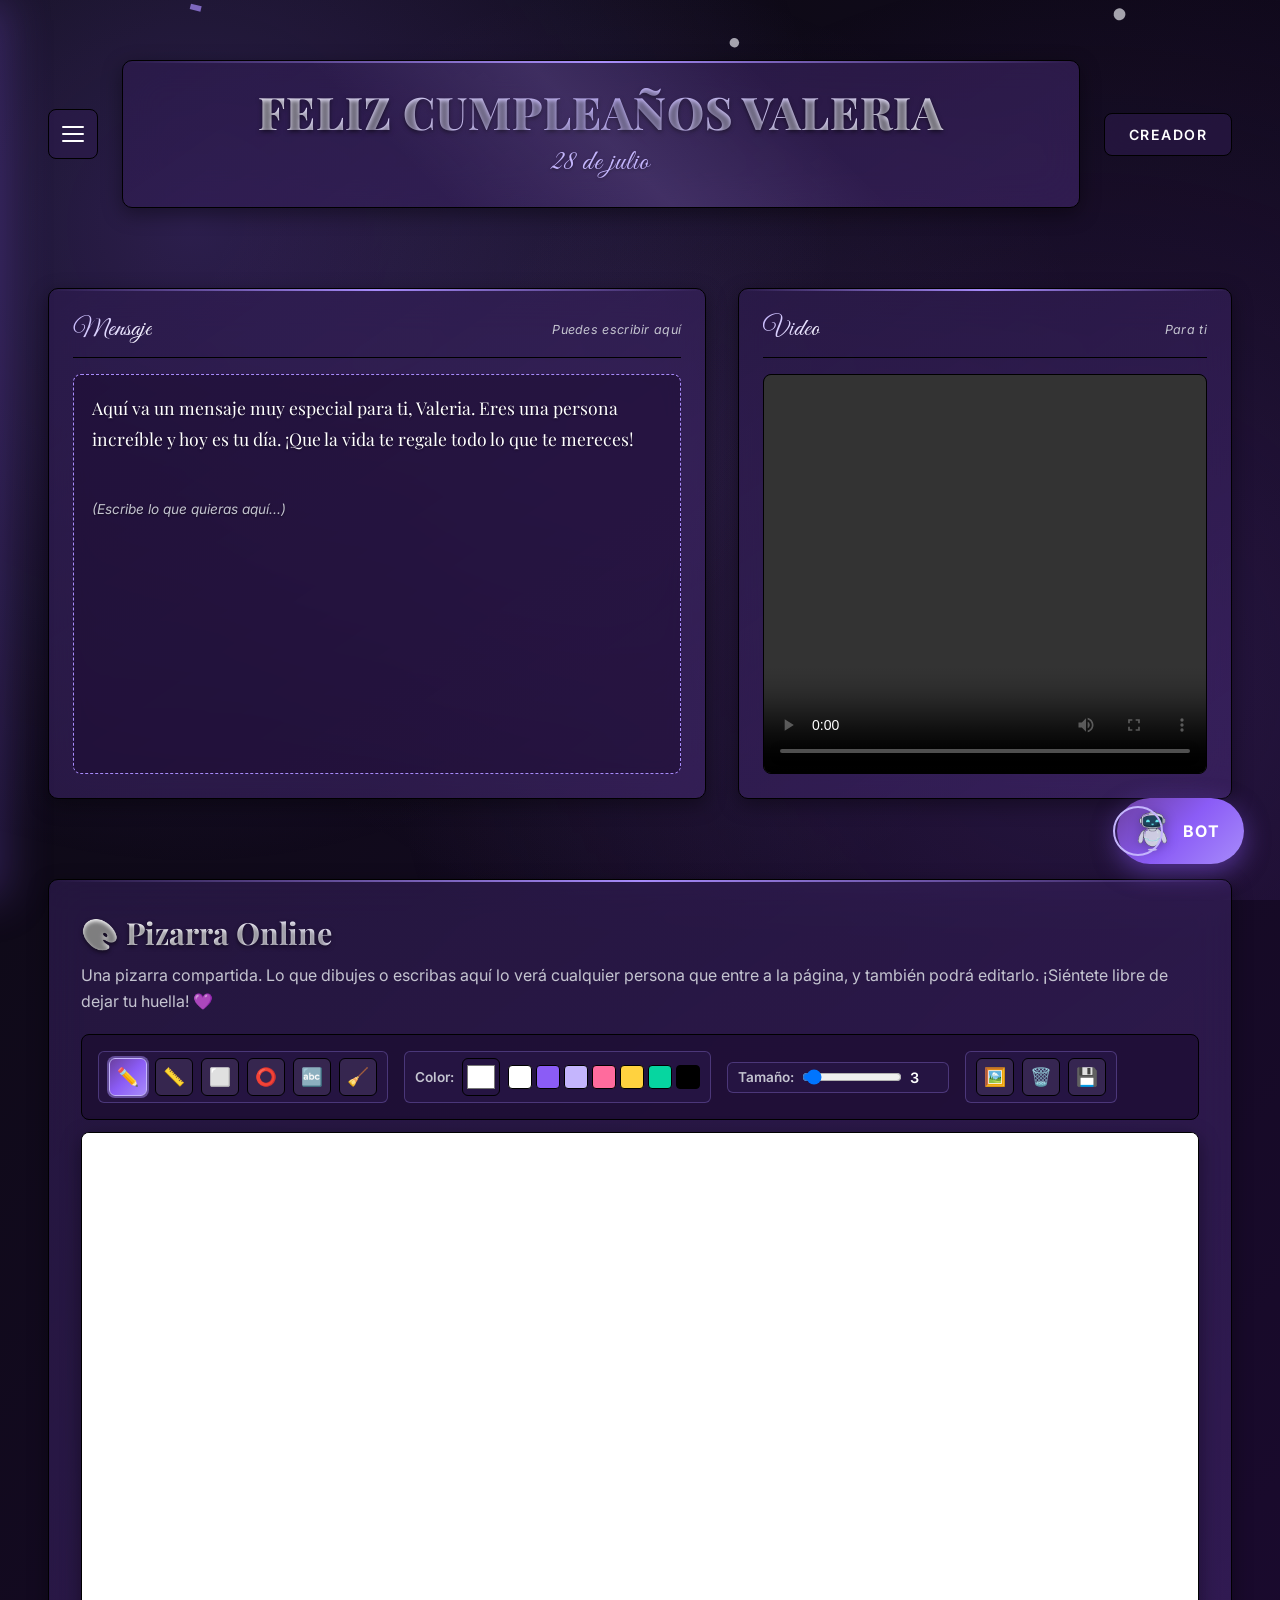
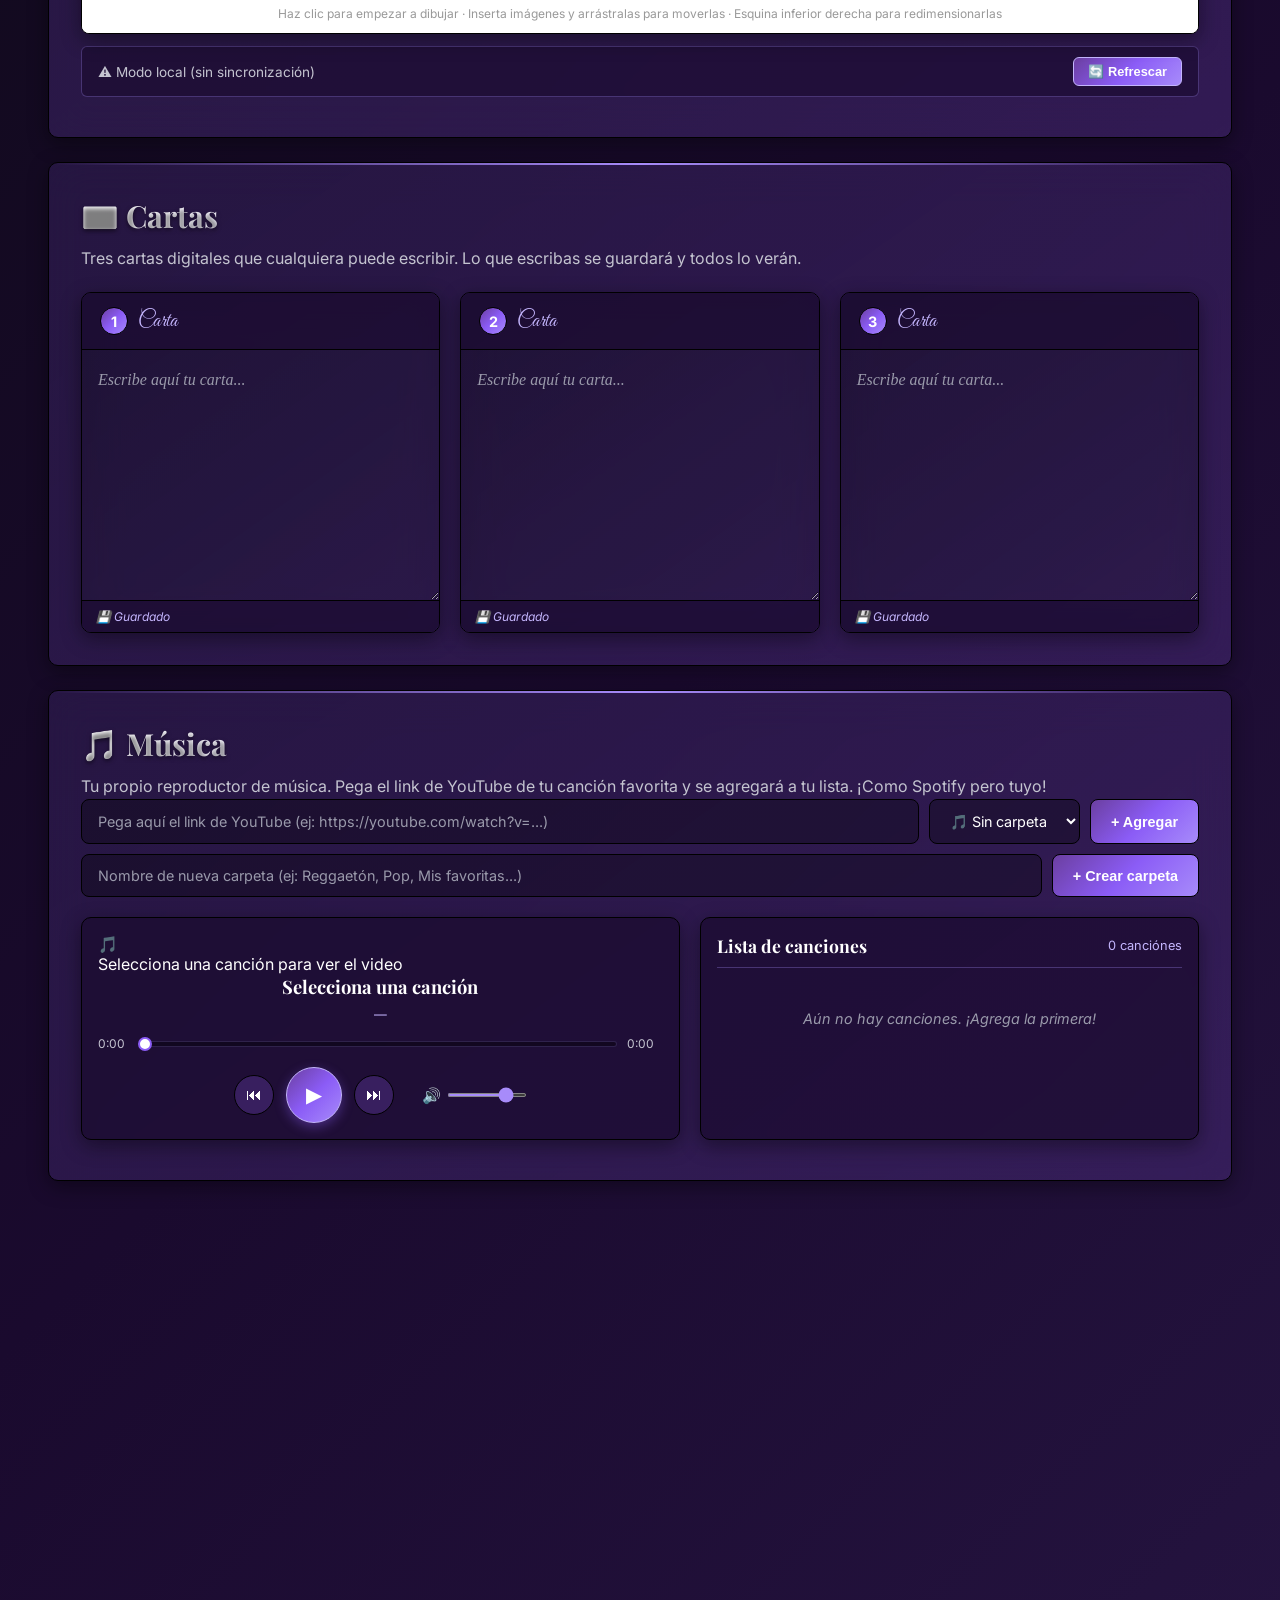
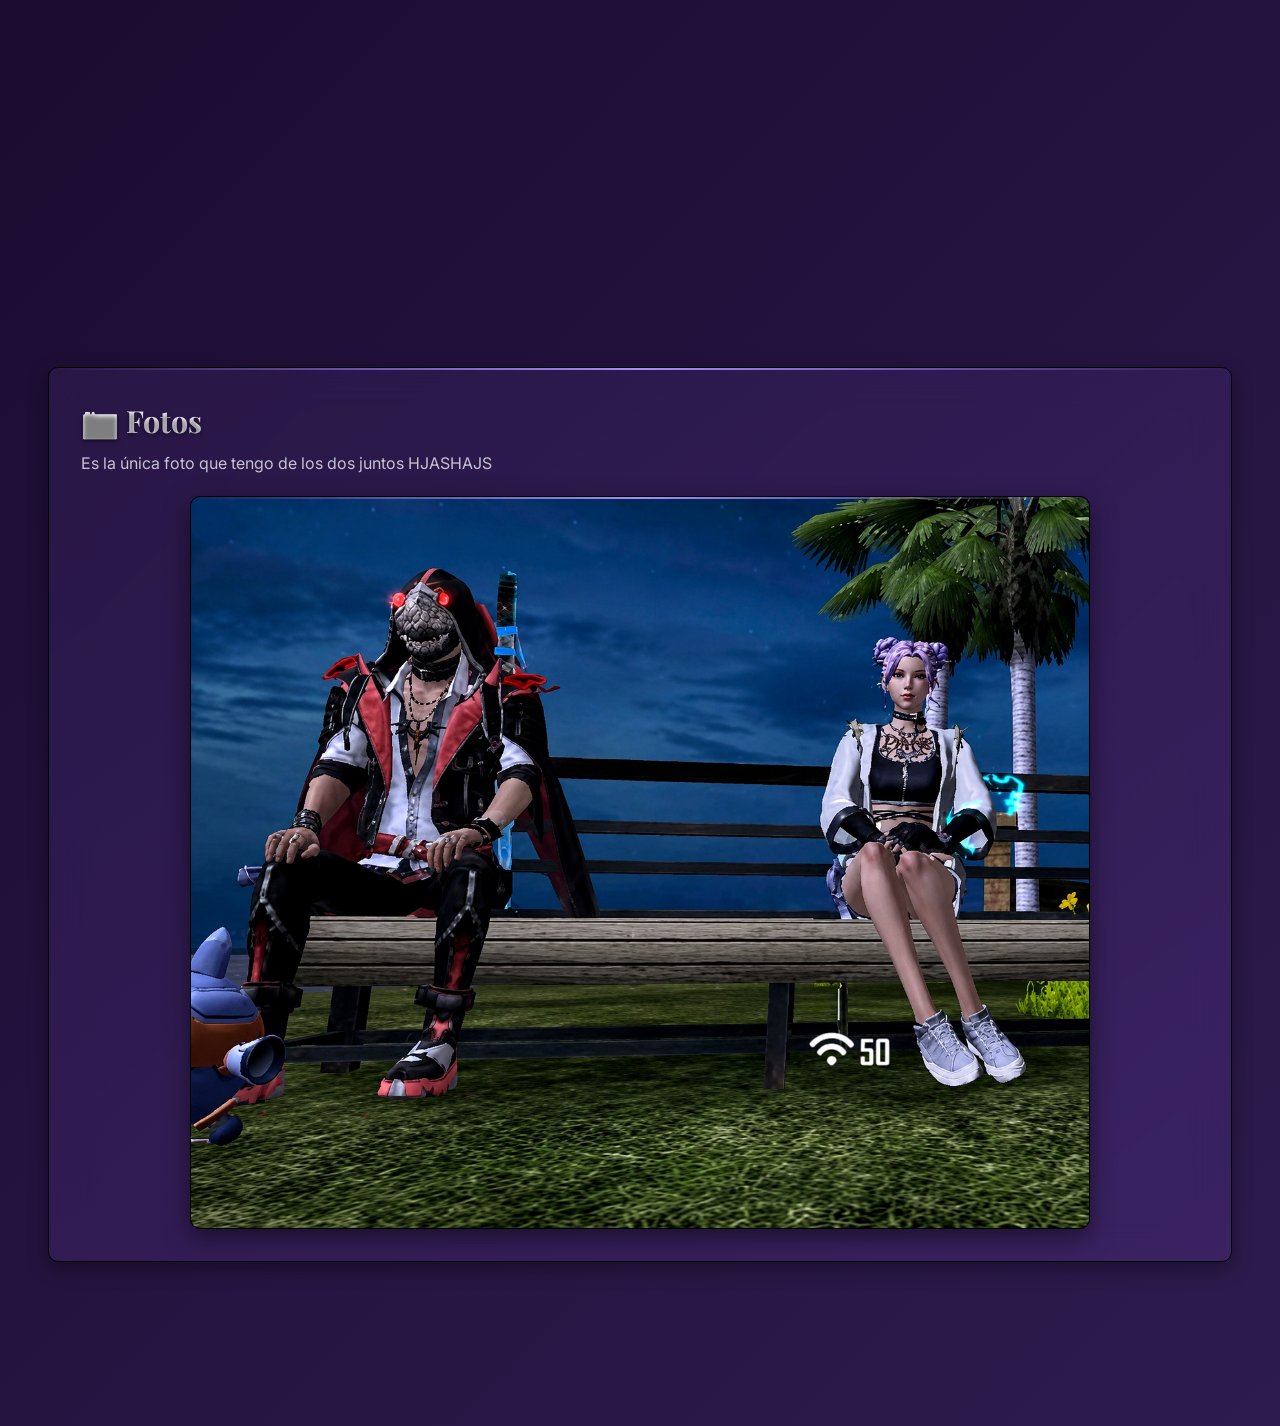
==== commit 4e43267e: "Add index.html" ====
--- a/index.html
+++ b/index.html
@@ -195,41 +195,35 @@
 
       <div class="musica-player-area">
         <div class="musica-player">
-          <!-- YouTube player oculto (solo para audio) -->
-          <div id="youtubePlayer" class="yt-hidden"></div>
-
-          <!-- Reproductor visual tipo MP3 -->
-          <div class="mp3-player">
-            <div class="mp3-cover" id="mp3Cover">
-              <img id="mp3CoverImg" src="" alt="Cover" />
-              <div class="mp3-cover-placeholder">🎵</div>
+          <!-- YouTube player VISIBLE con video -->
+          <div class="yt-video-wrapper">
+            <div id="youtubePlayer"></div>
+            <div class="yt-placeholder" id="ytPlaceholder">
+              <span>🎵</span>
+              <p>Selecciona una canción para ver el video</p>
             </div>
-            <div class="mp3-info">
-              <p class="mp3-title" id="mp3Title">Selecciona una canción</p>
-              <p class="mp3-folder" id="mp3Folder">—</p>
-              <div class="mp3-progress-row">
-                <span class="mp3-time" id="mp3CurrentTime">0:00</span>
-                <div class="mp3-progress" id="mp3Progress">
-                  <div class="mp3-progress-bar" id="mp3ProgressBar"></div>
-                  <div class="mp3-progress-handle" id="mp3ProgressHandle"></div>
-                </div>
-                <span class="mp3-time" id="mp3Duration">0:00</span>
+          </div>
+
+          <!-- Info y controles debajo del video -->
+          <div class="mp3-info">
+            <p class="mp3-title" id="mp3Title">Selecciona una canción</p>
+            <p class="mp3-folder" id="mp3Folder">—</p>
+            <div class="mp3-progress-row">
+              <span class="mp3-time" id="mp3CurrentTime">0:00</span>
+              <div class="mp3-progress" id="mp3Progress">
+                <div class="mp3-progress-bar" id="mp3ProgressBar"></div>
+                <div class="mp3-progress-handle" id="mp3ProgressHandle"></div>
               </div>
-              <div class="mp3-controls">
-                <button class="mp3-btn" id="mp3Prev" title="Anterior">⏮</button>
-                <button class="mp3-btn mp3-play-btn" id="mp3PlayPause" title="Reproducir">▶</button>
-                <button class="mp3-btn" id="mp3Next" title="Siguiente">⏭</button>
-                <div class="mp3-volume-row">
-                  <span class="mp3-vol-icon">🔊</span>
-                  <input type="range" id="mp3Volume" min="0" max="100" value="80" class="mp3-volume" />
-                </div>
+              <span class="mp3-time" id="mp3Duration">0:00</span>
+            </div>
+            <div class="mp3-controls">
+              <button class="mp3-btn" id="mp3Prev" title="Anterior">⏮</button>
+              <button class="mp3-btn mp3-play-btn" id="mp3PlayPause" title="Reproducir">▶</button>
+              <button class="mp3-btn" id="mp3Next" title="Siguiente">⏭</button>
+              <div class="mp3-volume-row">
+                <span class="mp3-vol-icon">🔊</span>
+                <input type="range" id="mp3Volume" min="0" max="100" value="80" class="mp3-volume" />
               </div>
-            </div>
-            <div class="mp3-download-row" id="mp3DownloadRow" style="display:none;">
-              <a href="#" target="_blank" rel="noopener noreferrer" class="mp3-download-btn" id="mp3DownloadBtn">
-                ⬇ Descargar MP3
-              </a>
-              <span class="mp3-download-hint">Se abre en una pestaña nueva · servicio externo</span>
             </div>
           </div>
         </div>
--- a/sections.css
+++ b/sections.css
@@ -906,3 +906,46 @@
   background: var(--purple-300);
   border-radius: 3px;
 }
+
+/* ============ FOTOS ============ */
+.fotos-gallery {
+  margin-top: 20px;
+  display: flex;
+  flex-direction: column;
+  align-items: center;
+  gap: 16px;
+}
+
+.foto-card {
+  width: 100%;
+  max-width: 900px;
+  border: 1.5px solid #000;
+  border-radius: 10px;
+  overflow: hidden;
+  box-shadow: 0 8px 24px rgba(0, 0, 0, 0.5);
+  background: #000;
+  position: relative;
+}
+
+.foto-card::before {
+  content: '';
+  position: absolute;
+  top: 0; left: 0; right: 0;
+  height: 2px;
+  background: linear-gradient(90deg, transparent, var(--purple-400), transparent);
+  z-index: 1;
+}
+
+.foto-img {
+  width: 100%;
+  height: auto;
+  display: block;
+  object-fit: contain;
+  image-rendering: auto;
+}
+
+@media (max-width: 600px) {
+  .fotos-gallery {
+    padding: 0 4px;
+  }
+}
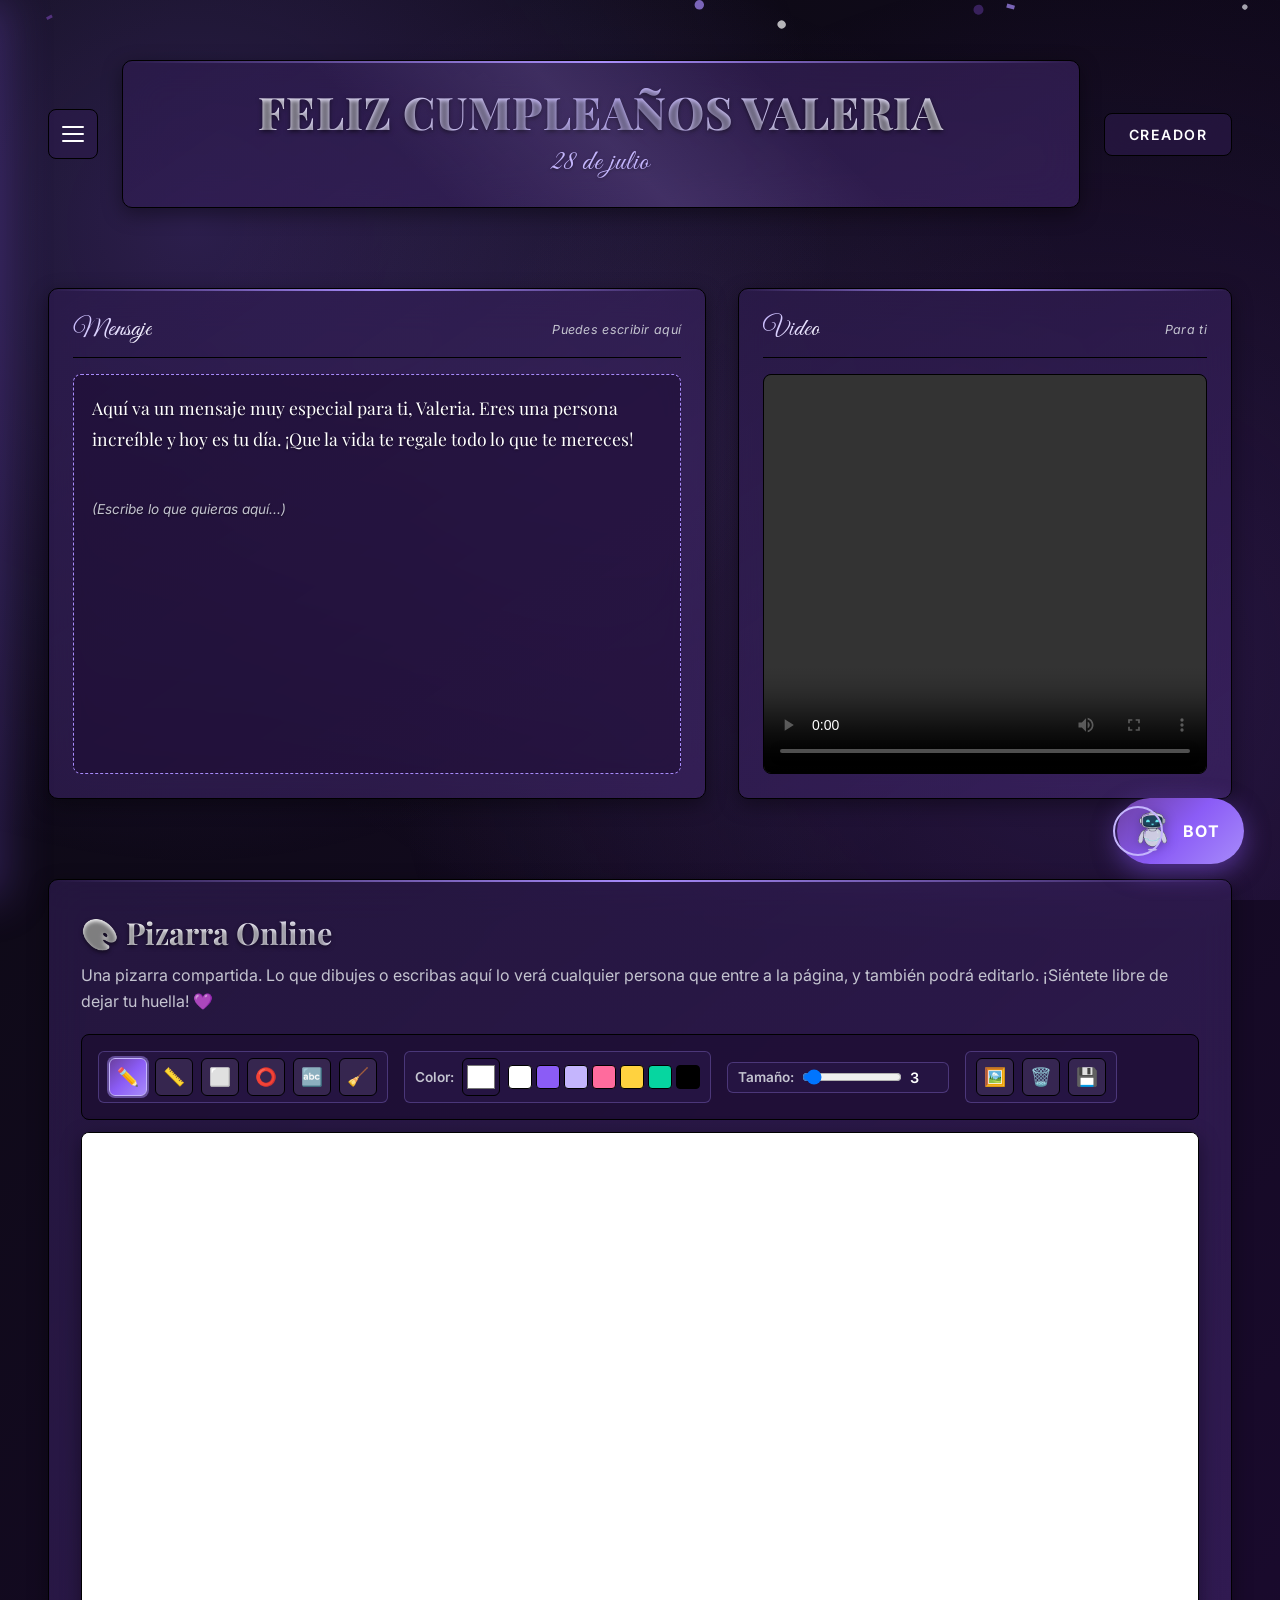
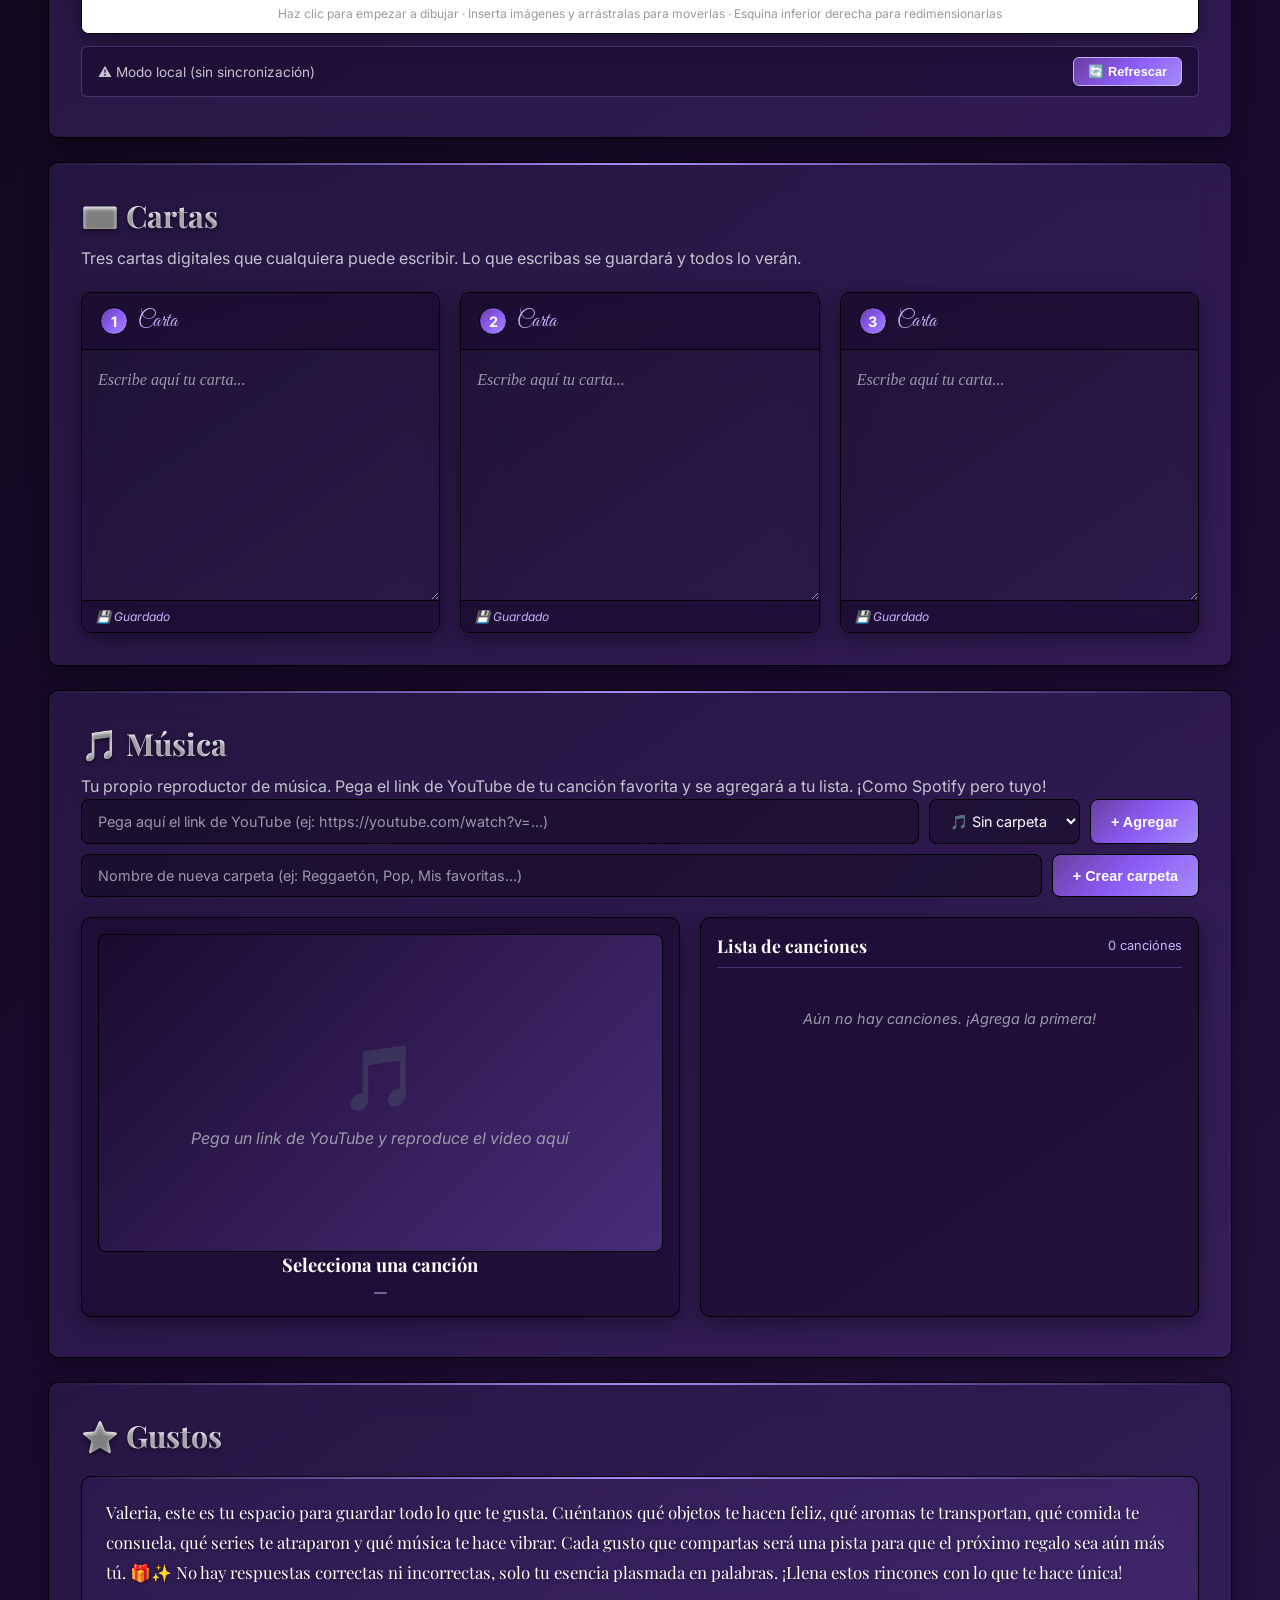
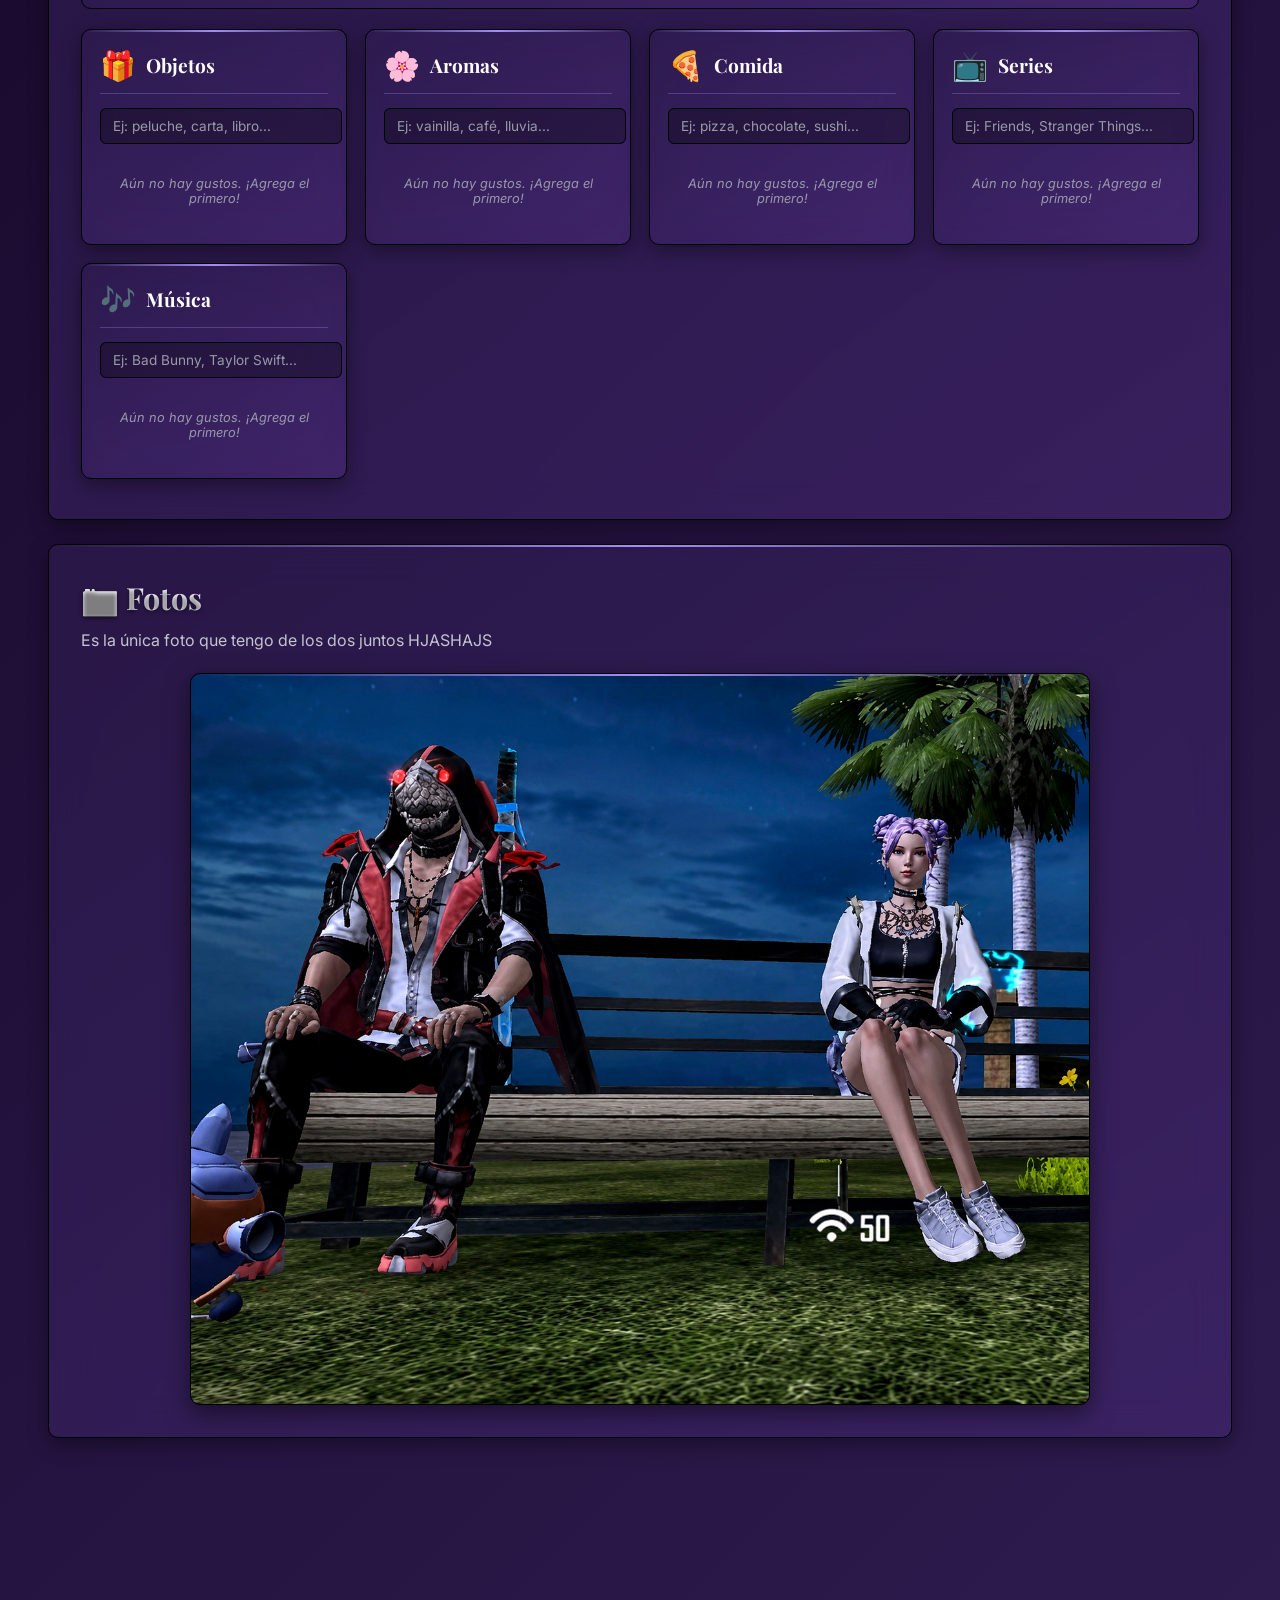
==== commit a20c3ce2: "Add index.html" ====
--- a/index.html
+++ b/index.html
@@ -195,36 +195,19 @@
 
       <div class="musica-player-area">
         <div class="musica-player">
-          <!-- YouTube player VISIBLE con video -->
+          <!-- YouTube iframe directo -->
           <div class="yt-video-wrapper">
-            <div id="youtubePlayer"></div>
+            <iframe id="ytFrame" src="" allow="accelerometer; autoplay; clipboard-write; encrypted-media; gyroscope; picture-in-picture" allowfullscreen frameborder="0"></iframe>
             <div class="yt-placeholder" id="ytPlaceholder">
               <span>🎵</span>
-              <p>Selecciona una canción para ver el video</p>
+              <p>Pega un link de YouTube y reproduce el video aquí</p>
             </div>
           </div>
 
-          <!-- Info y controles debajo del video -->
+          <!-- Info de la canción actual -->
           <div class="mp3-info">
             <p class="mp3-title" id="mp3Title">Selecciona una canción</p>
             <p class="mp3-folder" id="mp3Folder">—</p>
-            <div class="mp3-progress-row">
-              <span class="mp3-time" id="mp3CurrentTime">0:00</span>
-              <div class="mp3-progress" id="mp3Progress">
-                <div class="mp3-progress-bar" id="mp3ProgressBar"></div>
-                <div class="mp3-progress-handle" id="mp3ProgressHandle"></div>
-              </div>
-              <span class="mp3-time" id="mp3Duration">0:00</span>
-            </div>
-            <div class="mp3-controls">
-              <button class="mp3-btn" id="mp3Prev" title="Anterior">⏮</button>
-              <button class="mp3-btn mp3-play-btn" id="mp3PlayPause" title="Reproducir">▶</button>
-              <button class="mp3-btn" id="mp3Next" title="Siguiente">⏭</button>
-              <div class="mp3-volume-row">
-                <span class="mp3-vol-icon">🔊</span>
-                <input type="range" id="mp3Volume" min="0" max="100" value="80" class="mp3-volume" />
-              </div>
-            </div>
           </div>
         </div>
 
@@ -360,9 +343,6 @@
     </form>
   </div>
 
-  <!-- YouTube IFrame API -->
-  <script src="https://www.youtube.com/iframe_api"></script>
-
   <script src="script.js"></script>
   <script src="sections.js"></script>
 </body>
--- a/sections.css
+++ b/sections.css
@@ -385,48 +385,58 @@
   box-shadow: 0 6px 20px rgba(0, 0, 0, 0.4);
 }
 
-/* YouTube player oculto (solo audio) */
-.yt-hidden {
-  position: absolute;
-  width: 1px !important;
-  height: 1px !important;
-  overflow: hidden;
-  left: -9999px;
-  top: -9999px;
-  pointer-events: none;
-}
-
-/* ====== Reproductor tipo MP3 ====== */
-.mp3-player {
-  display: flex;
-  flex-direction: column;
-  gap: 16px;
-}
-
-.mp3-cover {
+/* YouTube player VISIBLE */
+.yt-video-wrapper {
+  position: relative;
   width: 100%;
   aspect-ratio: 16 / 9;
-  max-height: 260px;
-  background: linear-gradient(135deg, var(--purple-900), var(--purple-700));
+  max-height: 400px;
+ background: linear-gradient(135deg, var(--purple-900), var(--purple-700));
   border: 1px solid #000;
   border-radius: 8px;
   overflow: hidden;
-  position: relative;
-  display: flex;
+}
+
+.yt-video-wrapper iframe {
+  position: absolute;
+  top: 0;
+  left: 0;
+  width: 100% !important;
+  height: 100% !important;
+ border: none;
+}
+
+.yt-placeholder {
+  position: absolute;
+  inset: 0;
+  display: flex;
+  flex-direction: column;
   align-items: center;
   justify-content: center;
-}
-
-.mp3-cover img {
-  width: 100%;
-  height: 100%;
-  object-fit: cover;
-  display: block;
-}
-
-.mp3-cover-placeholder {
-  font-size: 5rem;
+  gap: 12px;
+  color: var(--gray-400);
+  font-size: 1rem;
+  pointer-events: none;
+}
+
+.yt-placeholder span {
+  font-size: 4rem;
   opacity: 0.3;
+}
+
+.yt-placeholder p {
+  font-style: italic;
+}
+
+.yt-placeholder.hidden {
+  display: none;
+}
+
+/* ====== Controles del reproductor ====== */
+.mp3-player {
+  display: flex;
+  flex-direction: column;
+  gap: 16px;
 }
 
 .mp3-info {
@@ -557,43 +567,7 @@
   accent-color: var(--purple-400);
 }
 
-.mp3-download-row {
-  display: flex;
-  align-items: center;
-  gap: 10px;
-  margin-top: 8px;
-  padding: 10px 12px;
-  background: rgba(0, 0, 0, 0.3);
-  border: 1px solid rgba(167, 139, 250, 0.3);
-  border-radius: 6px;
-  flex-wrap: wrap;
-}
-
-.mp3-download-btn {
-  display: inline-flex;
-  align-items: center;
-  gap: 6px;
-  padding: 8px 14px;
-  background: var(--grad-bot);
-  color: var(--white);
-  text-decoration: none;
-  border-radius: 6px;
-  font-weight: 600;
-  font-size: 0.85rem;
-  border: 1px solid var(--purple-300);
-  transition: all 0.2s ease;
-}
-
-.mp3-download-btn:hover {
-  transform: translateY(-2px);
-  box-shadow: 0 4px 12px rgba(139, 92, 246, 0.4);
-}
-
-.mp3-download-hint {
-  font-size: 0.72rem;
-  color: var(--gray-400);
-  font-style: italic;
-}
+
 
 .musica-list-area {
   background: rgba(26, 10, 46, 0.7);
@@ -923,7 +897,7 @@
   border-radius: 10px;
   overflow: hidden;
   box-shadow: 0 8px 24px rgba(0, 0, 0, 0.5);
-  background: #000;
+  background: #0a0a0f;
   position: relative;
 }
 
@@ -939,8 +913,10 @@
 .foto-img {
   width: 100%;
   height: auto;
+  max-height: none;
   display: block;
   object-fit: contain;
+  object-position: center;
   image-rendering: auto;
 }
 
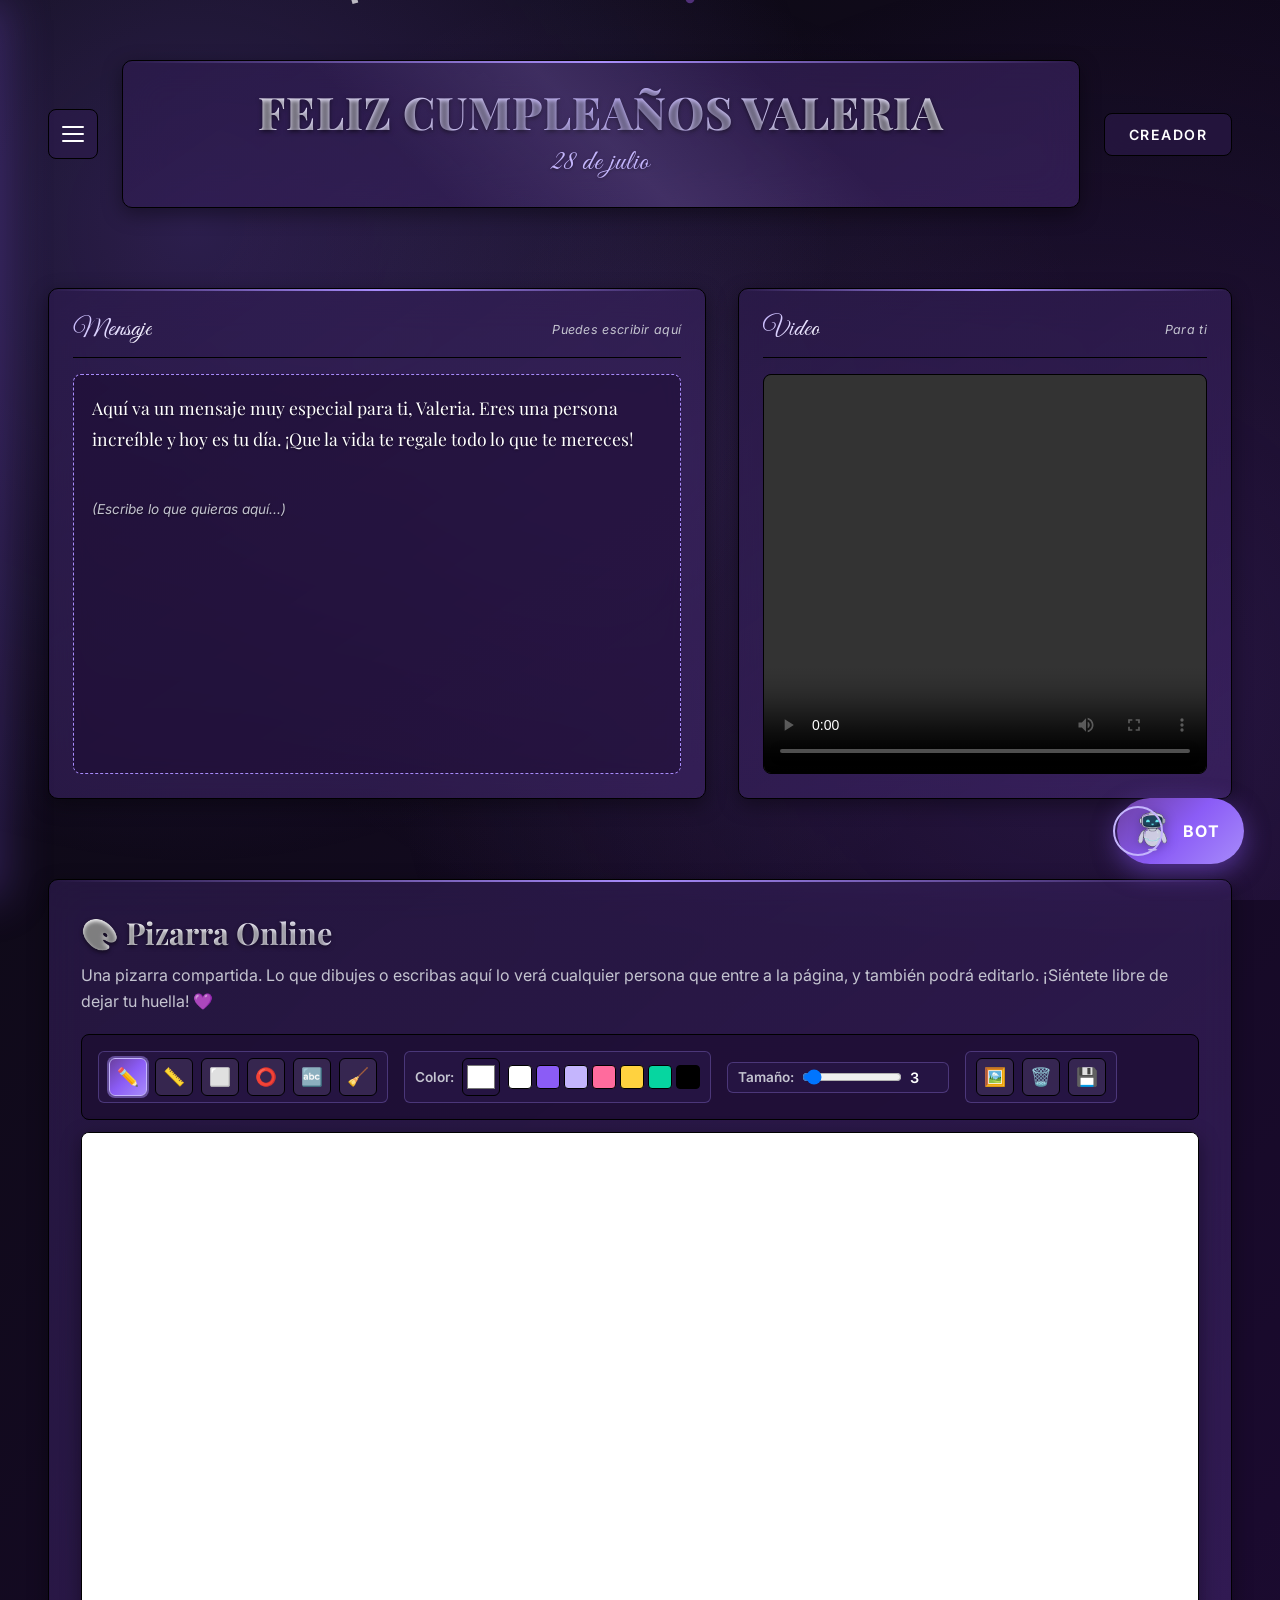
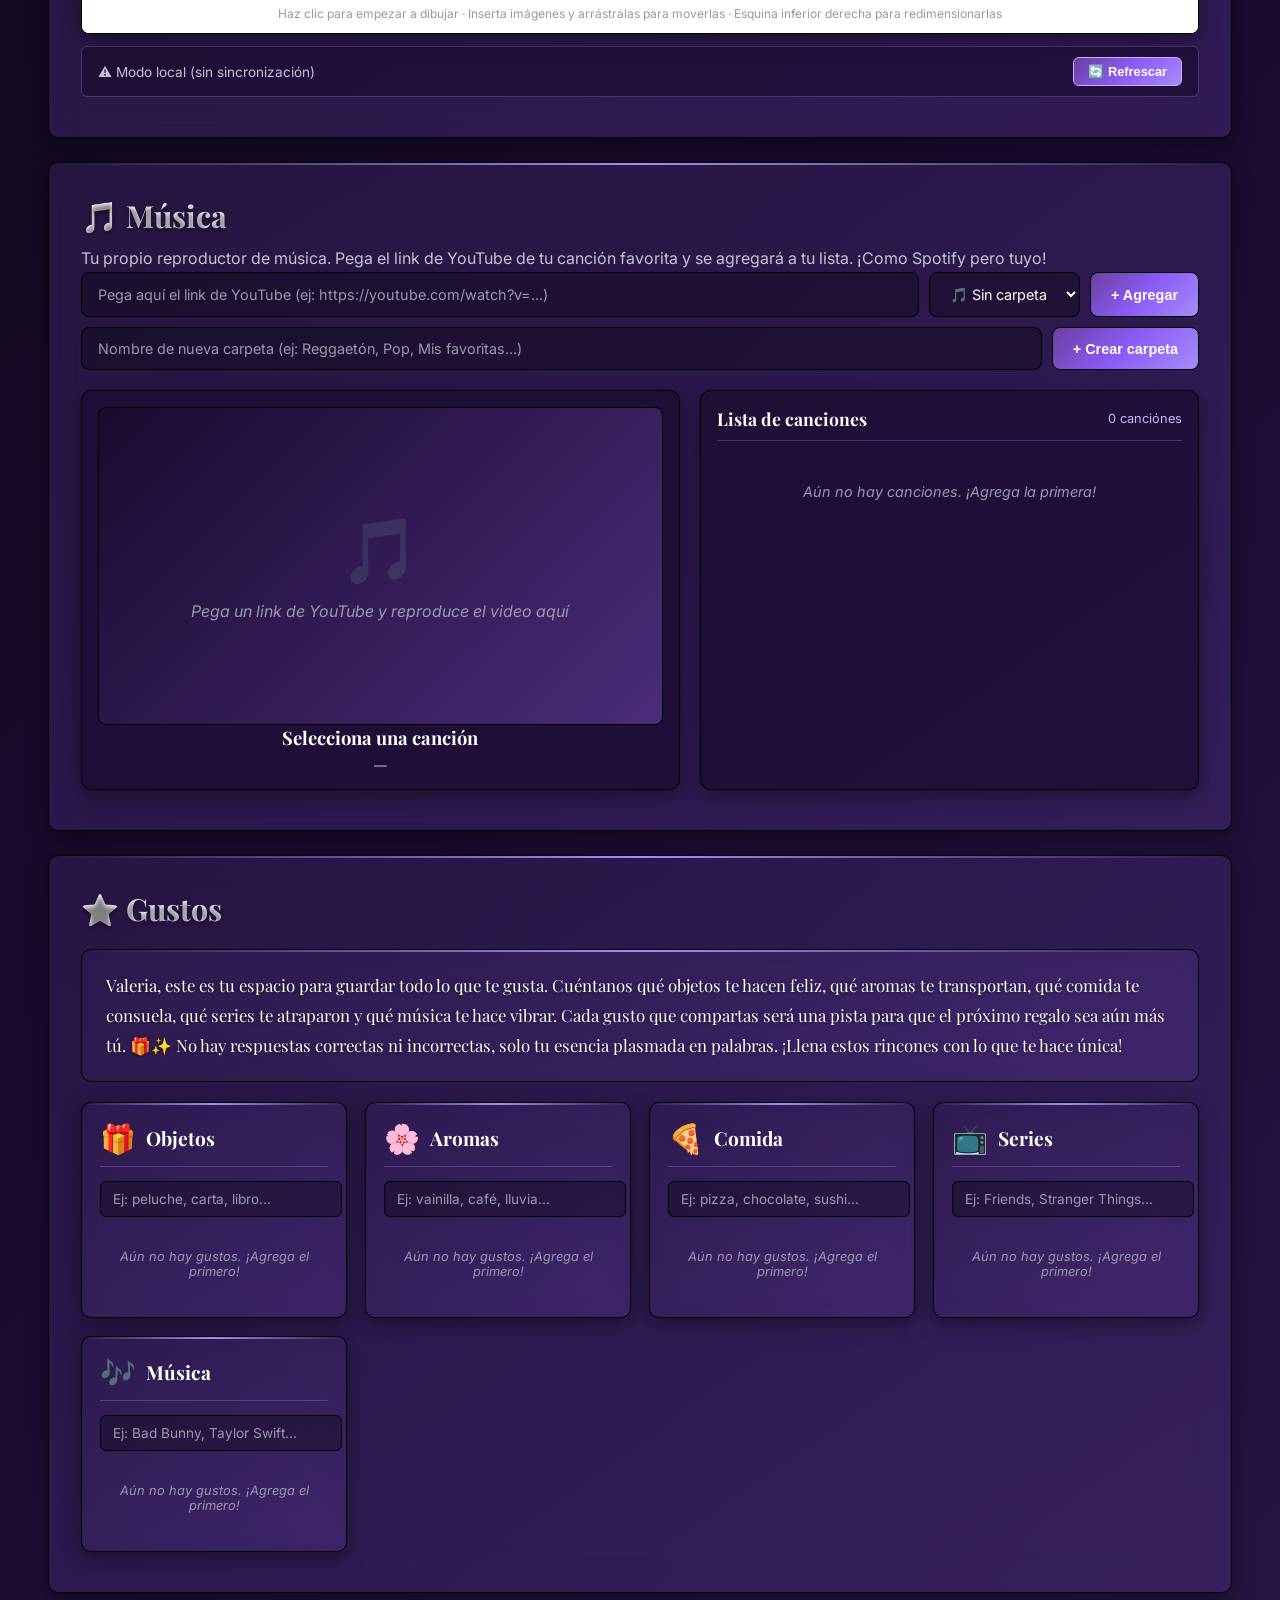
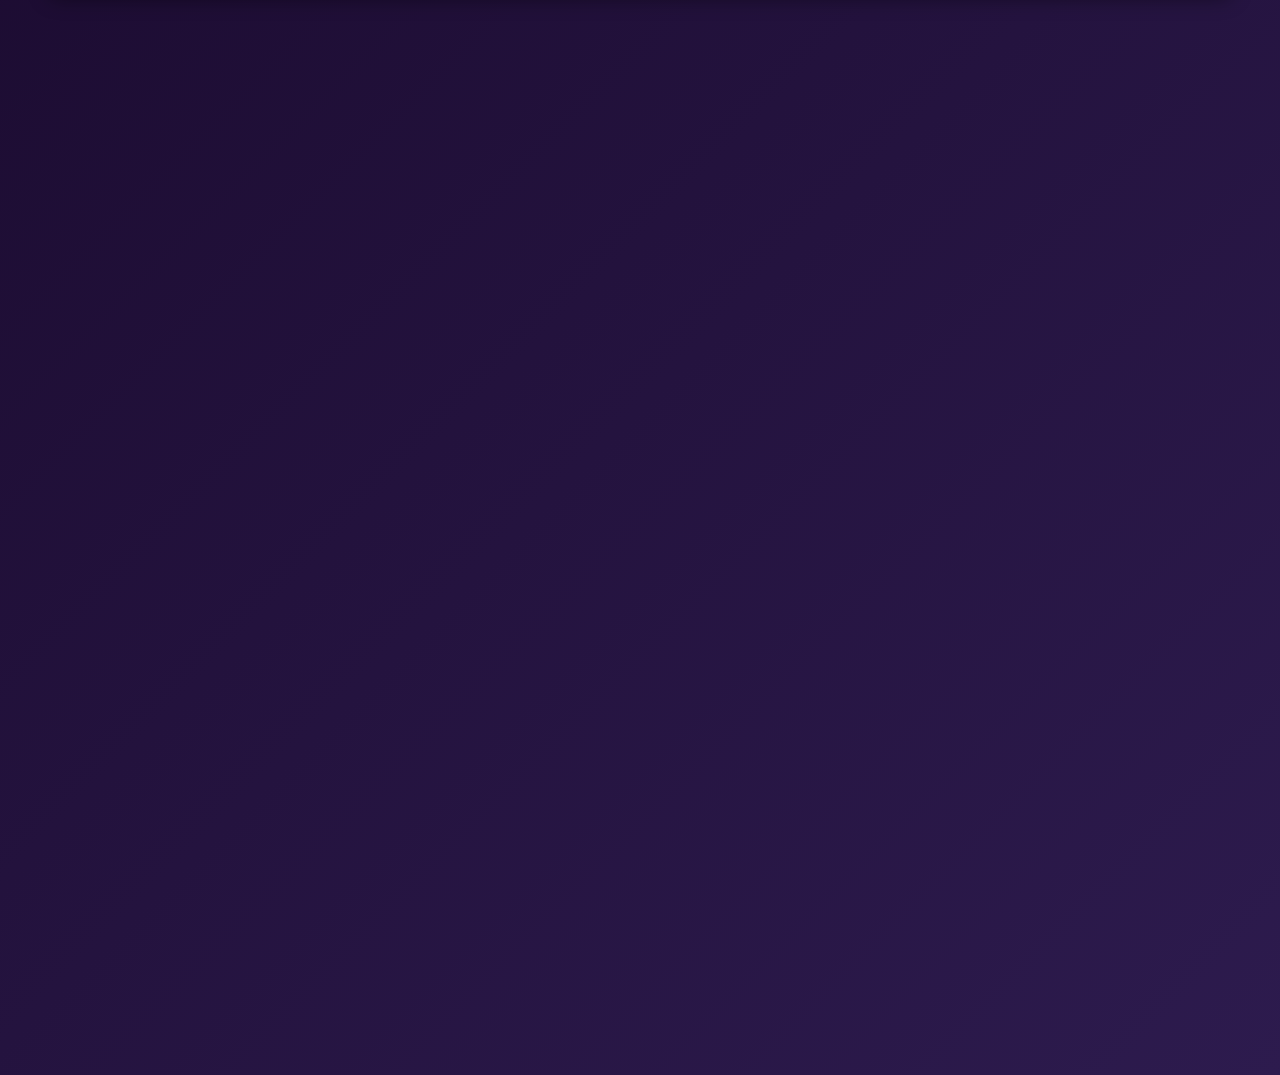
==== commit 08a993e3: "Add index.html" ====
--- a/index.html
+++ b/index.html
@@ -28,7 +28,6 @@
       <a href="#mensaje" class="drawer-link">💌 Mensaje</a>
       <a href="#video" class="drawer-link">🎬 Video</a>
       <a href="#pizarra" class="drawer-link">🎨 Pizarra</a>
-      <a href="#cartas" class="drawer-link">✉️ Cartas</a>
       <a href="#musica" class="drawer-link">🎵 Música</a>
       <a href="#gustos" class="drawer-link">⭐ Gustos</a>
       <a href="#fotos" class="drawer-link">📷 Fotos</a>
@@ -134,46 +133,6 @@
       </div>
     </section>
 
-    <!-- ============ CARTAS ============ -->
-    <section class="extra-section cartas-section" id="cartas">
-      <h2 class="section-title">✉️ Cartas</h2>
-      <p class="section-desc">Tres cartas digitales que cualquiera puede escribir. Lo que escribas se guardará y todos lo verán.</p>
-
-      <div class="cartas-grid">
-        <article class="carta-card">
-          <header class="carta-header">
-            <span class="carta-num">1</span>
-            <span class="carta-label">Carta</span>
-          </header>
-          <textarea class="carta-text" placeholder="Escribe aquí tu carta..." rows="8"></textarea>
-          <div class="carta-footer">
-            <span class="carta-saved">💾 Guardado</span>
-          </div>
-        </article>
-
-        <article class="carta-card">
-          <header class="carta-header">
-            <span class="carta-num">2</span>
-            <span class="carta-label">Carta</span>
-          </header>
-          <textarea class="carta-text" placeholder="Escribe aquí tu carta..." rows="8"></textarea>
-          <div class="carta-footer">
-            <span class="carta-saved">💾 Guardado</span>
-          </div>
-        </article>
-
-        <article class="carta-card">
-          <header class="carta-header">
-            <span class="carta-num">3</span>
-            <span class="carta-label">Carta</span>
-          </header>
-          <textarea class="carta-text" placeholder="Escribe aquí tu carta..." rows="8"></textarea>
-          <div class="carta-footer">
-            <span class="carta-saved">💾 Guardado</span>
-          </div>
-        </article>
-      </div>
-    </section>
 
     <!-- ============ MÚSICA ============ -->
     <section class="extra-section musica-section" id="musica">
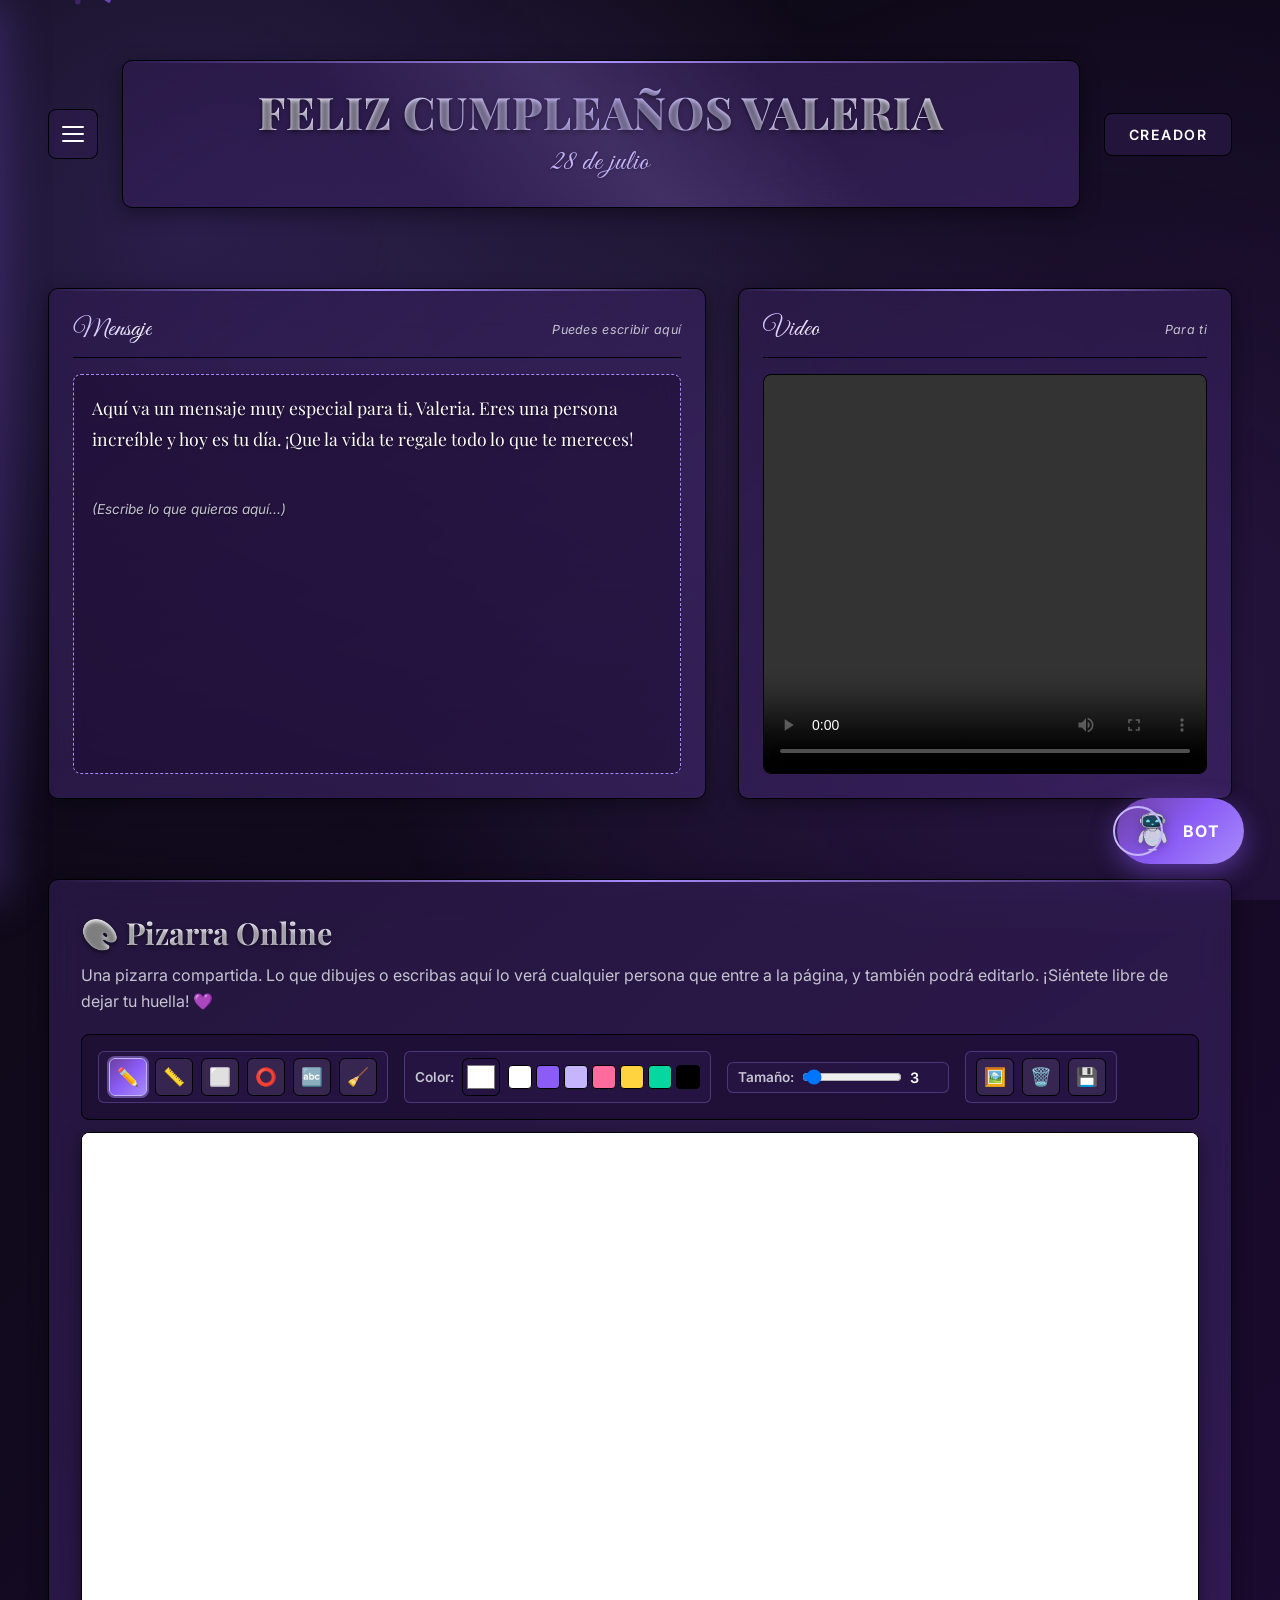
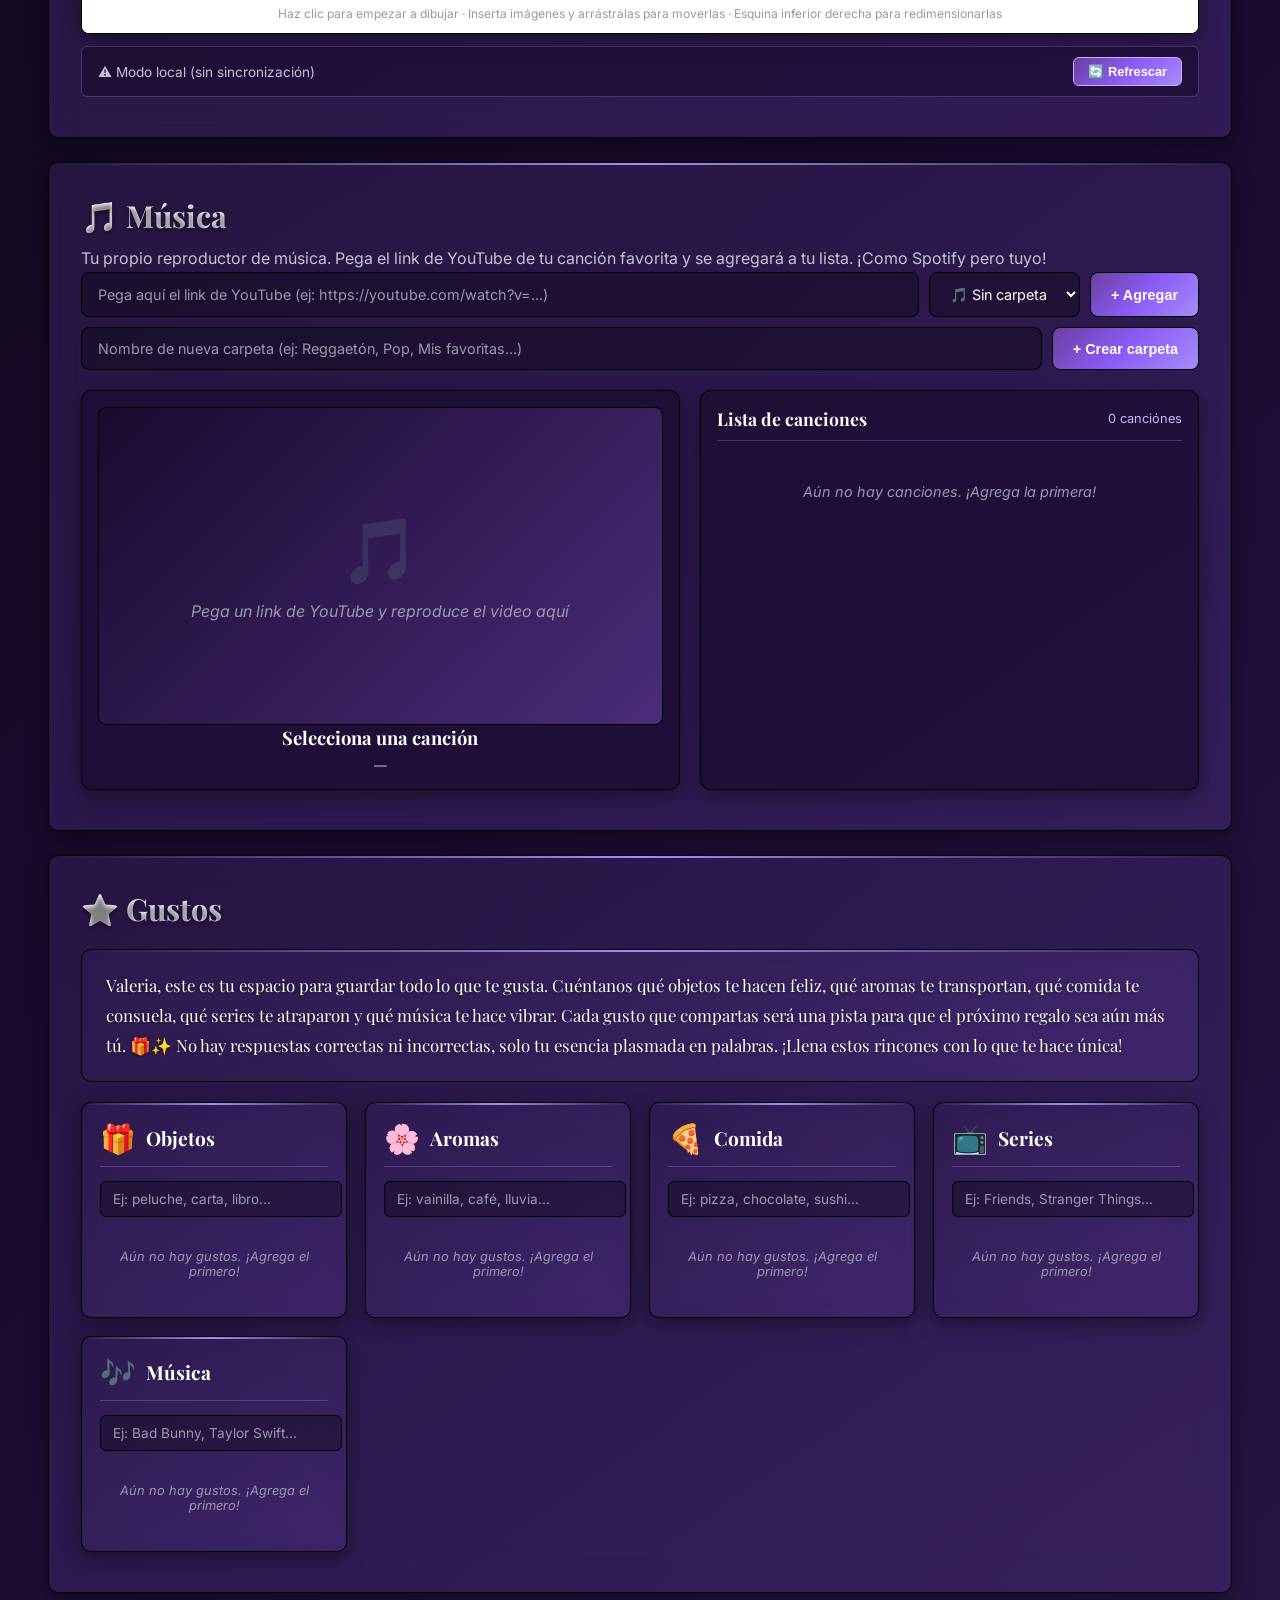
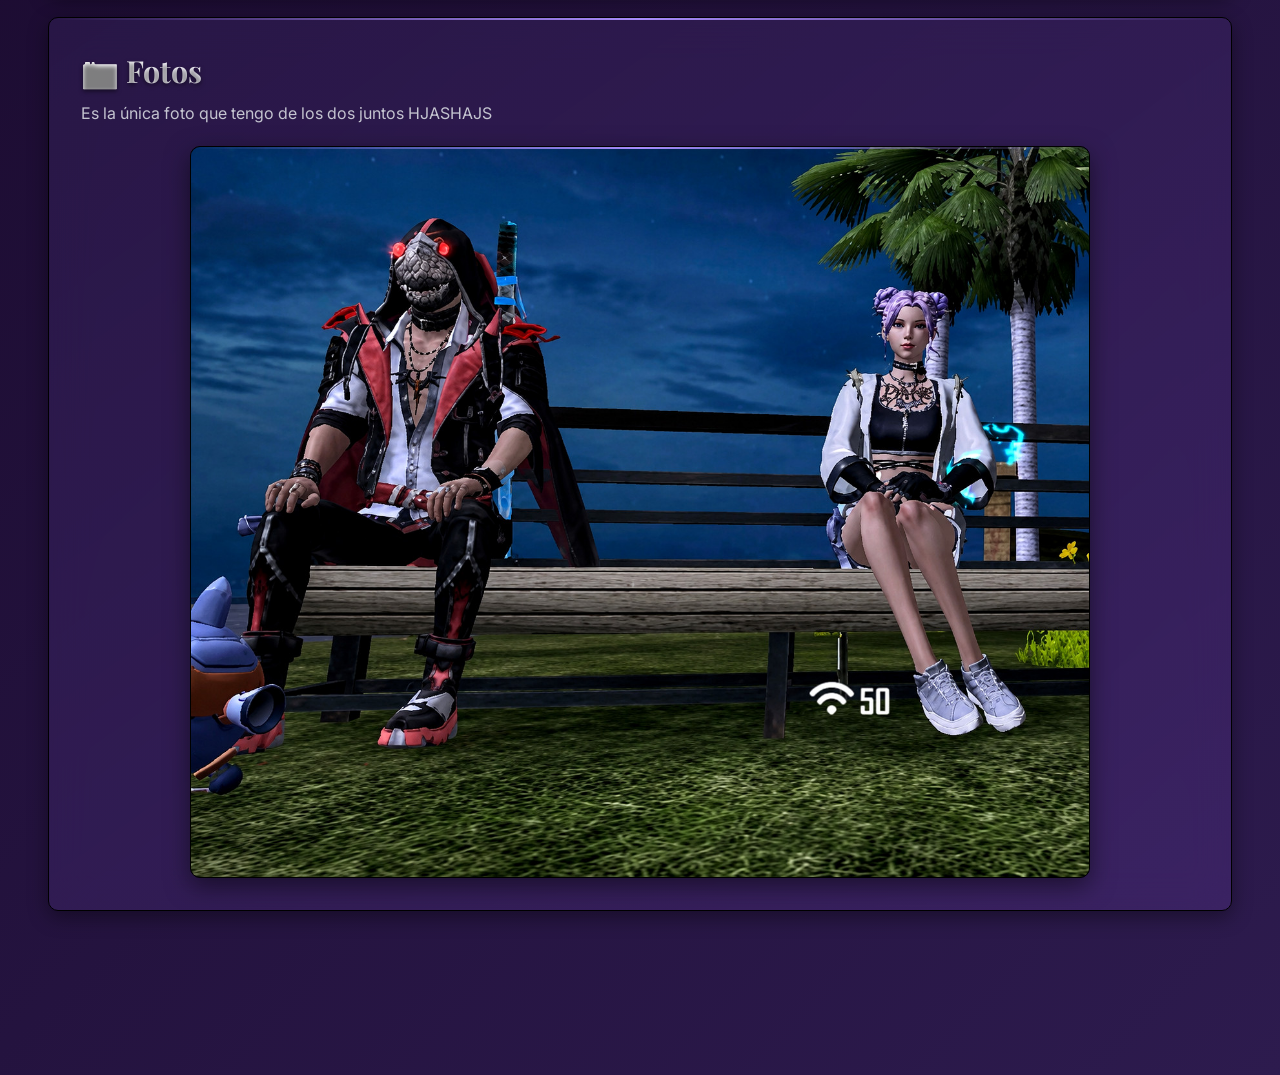
==== commit 3b1e7d17: "Add index.html" ====
--- a/index.html
+++ b/index.html
@@ -4,6 +4,8 @@
   <meta charset="UTF-8" />
   <meta name="viewport" content="width=device-width, initial-scale=1.0" />
   <title>Feliz Cumpleaños Valeria 🎂</title>
+  <link rel="icon" type="image/png" sizes="64x64" href="assets/img/favicon.png" />
+  <link rel="icon" type="image/png" sizes="32x32" href="assets/img/favicon-32.png" />
   <meta name="description" content="Una página especial para celebrar el cumpleaños de Valeria. 🎉" />
 
   <link rel="preconnect" href="https://fonts.googleapis.com" />
